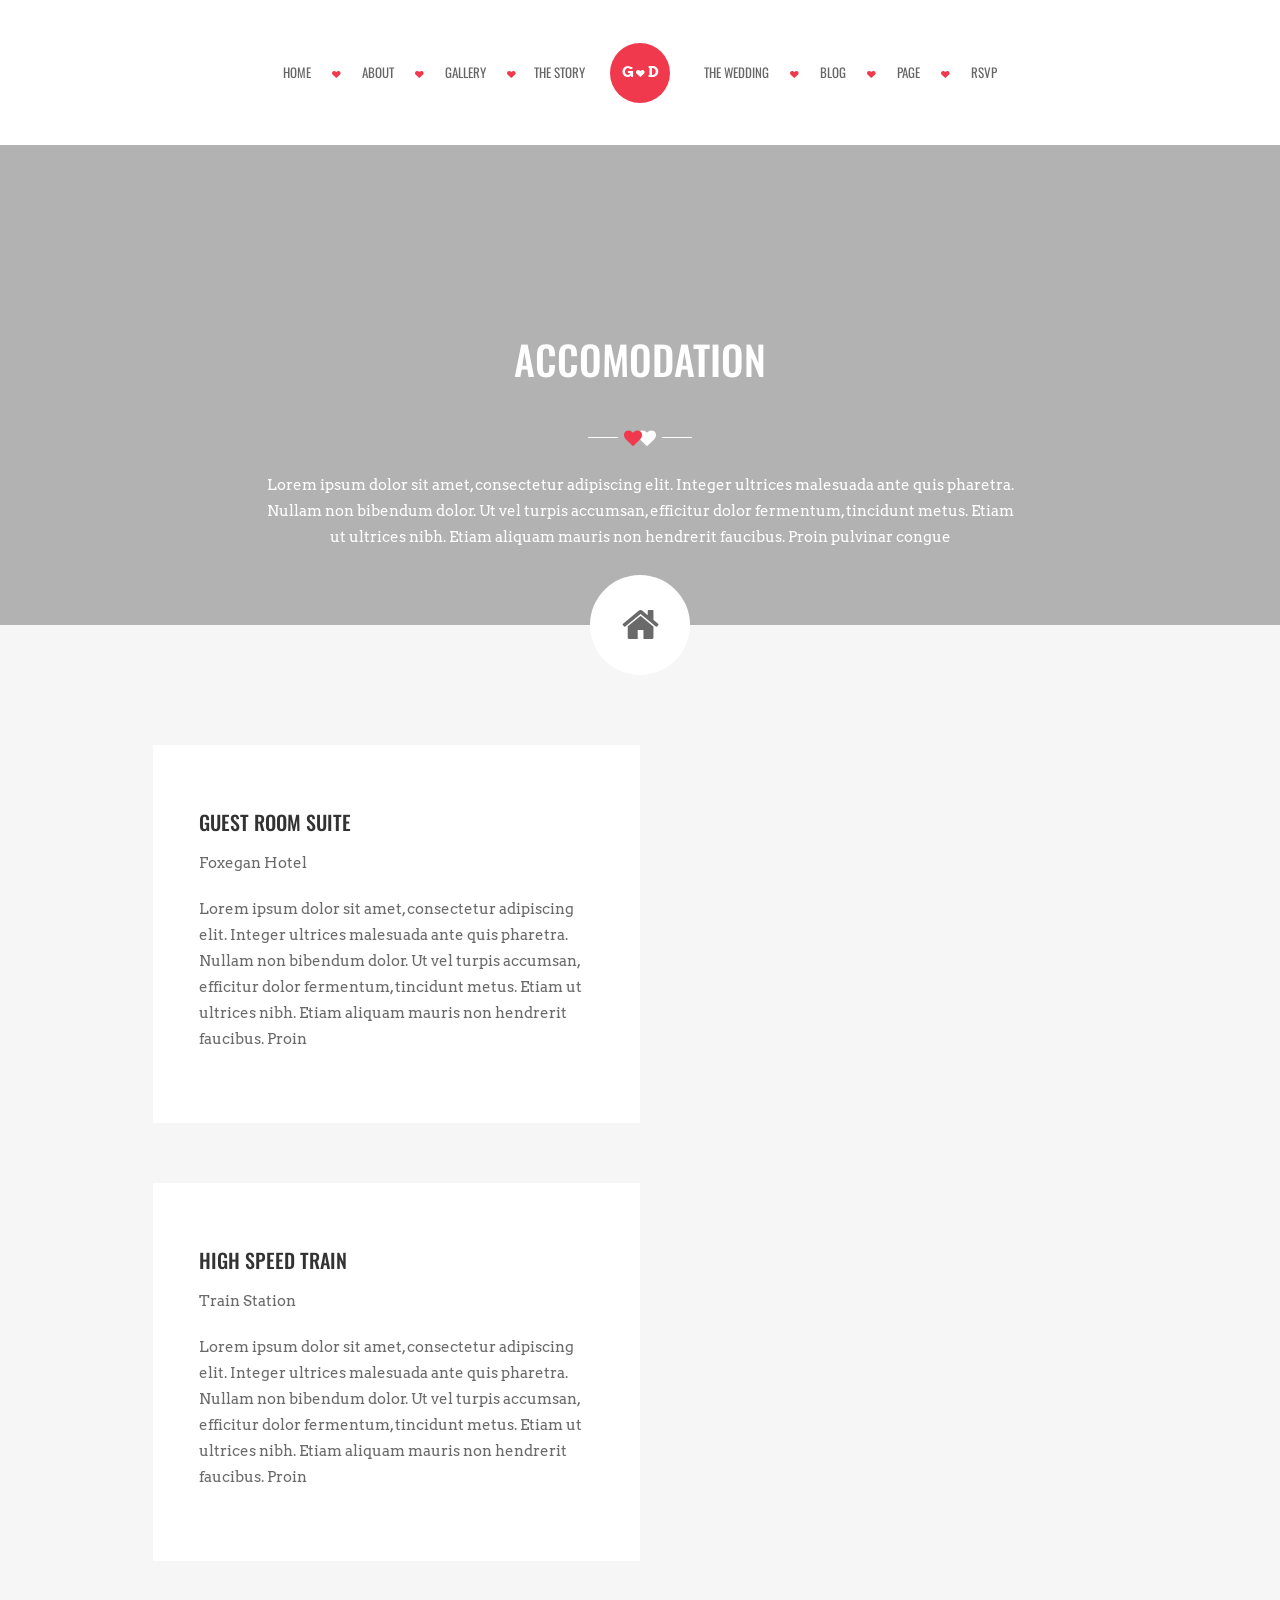
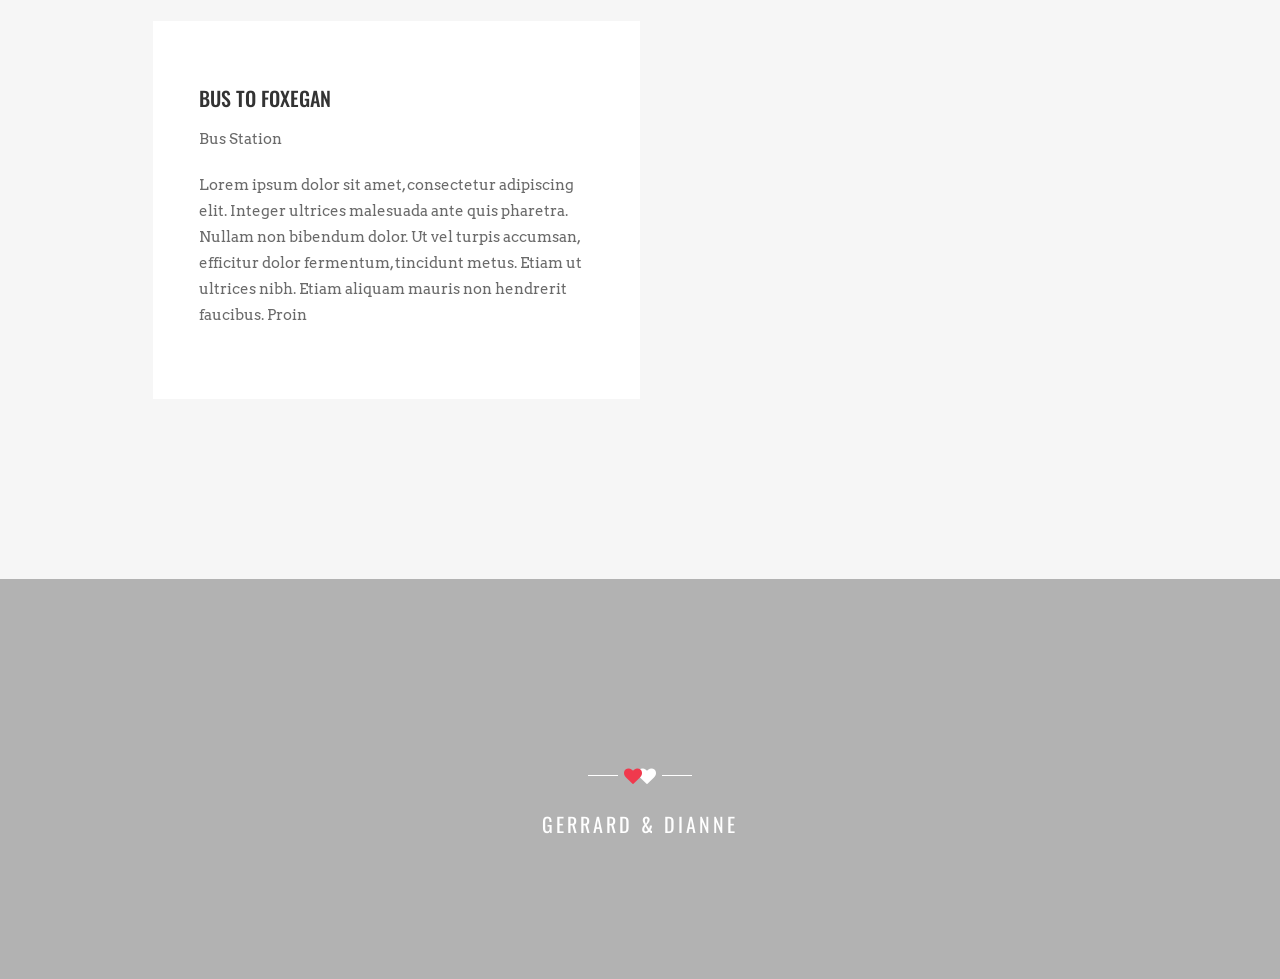
==== accomodation.html @ 52763016 "deploy: jgorinsky/dev.justinandrebekah.com@fd88953c4f8ba21763432a8785e01d83c0979dac" ====
<!DOCTYPE html>
<html lang="en">
	<head>
		<meta charset="utf-8">
     	<meta content="width=device-width, initial-scale=1.0" name="viewport">
     	<meta name="description" content="">
      	<meta name="author" content="www.dethemes.com">
      	<title>GERRARD &amp; DIANNE</title>
        
        <link rel="icon" href="images/favicon.jpg">
        <!-- Bootstrap -->
    	<link rel="stylesheet" href="css/bootstrap/bootstrap.min.css" type="text/css" media="screen" />
        <!-- Pace -->
        <link rel="stylesheet" href="css/preloader.css"  media="screen">
        <link rel="stylesheet" href="css/preloader-default.css"  media="screen">
        <!-- Flexslider -->
        <link rel="stylesheet" href="css/flexslider/flexslider.css" type="text/css">
        <!-- Animate -->
        <link rel="stylesheet" href="css/animate/animate.css" type="text/css">       
        <!-- Countdown -->
        <link rel="stylesheet" href="css/countdown/jquery.countdown.css" type="text/css">
        <!-- Magnific Popup -->
        <link rel="stylesheet" href="css/magnific-popup/magnific-popup.css" type="text/css">
        <!-- Owl Carousel -->
        <link rel="stylesheet" href="css/owlcarousel/owl.carousel.css" type="text/css">
        <link rel="stylesheet" href="css/owlcarousel/owl.theme.css" type="text/css">
        <!-- Icon -->
        <link rel="stylesheet" href="css/fonts/fontello/css/fontello.css" type="text/css" media="screen" />
        <!-- Font -->
        <link href='http://fonts.googleapis.com/css?family=Oswald' rel='stylesheet' type='text/css'>
        <link href='http://fonts.googleapis.com/css?family=Arvo:400,700' rel='stylesheet' type='text/css'>
        <link href='http://fonts.googleapis.com/css?family=Pacifico' rel='stylesheet' type='text/css'>
        
        <!-- Theme CSS -->
    	<link href="css/style.css" rel="stylesheet" media="screen">
        
        <!-- Skin CSS -->
    	<!-- <link href="css/skin/light-teal/light-teal.css" rel="stylesheet" media="screen"> -->
        <!-- <link href="css/skin/light-teal/light-teal-reverse-navbar.css" rel="stylesheet" media="screen"> -->
        <!-- <link href="css/skin/pattern/pattern-1.css" rel="stylesheet" media="screen"> -->
	</head>

	<body class="slider-title-page">
    	<!--PRELOADER-->
        <div id="preloader">
        
        	<div class="alignment">
            	<div class="v-align center-middle"> 
            		
                    <!-- LEFT HEART -->
            		<div class="heart-animation">                	
            			<i class="de-icon-heart"></i>
               	 	</div>
                
                	<!-- RIGHT HEART -->
                	<div class="heart-animation-reverse">
            			<i class="de-icon-heart"></i>
                	</div>     
                     
                </div>
            </div>
            
        </div> <!--END of PRELOADER-->
       
        
        <!-- NAVIGATION -->    
    	<header id="nav-header">
        	<nav id="nav-bar" class="top-bar fluid-width block-color nav-center sticky-nav animation fadeInDown">
            	
                <div id="nav-wrapper">
            		
                    <!-- LOGO -->
            		<div class="logo-wrapper">
                		<!-- CSS LOGO --> 
                        <a href="index.html">
                    		<div class="css-logo rounded">
                   				<div class="css-logo-text">
                        			<strong>G</strong><i class="de-icon-heart-1"></i><strong>D</strong>
                    			</div>
                    		</div>
                        </a>
                    
                    	<!-- IMG LOGO 
                    	<div class="img-logo">
                    		<img src="images/slide1.jpg">
                    	</div>-->
                	</div>
                	<!-- END of LOGO -->
                    
                    <div id="mobile-nav">
                    	<i class="de-icon-menu"></i>
                    </div>
                
                	<ul id="nav-menu">
                		<li class="first-child">
                        	<a href="index.html">HOME</a>
                            <ul>
                            	<li>
                                	<a href="#">MENU VARIATIONS</a>
                                    <ul>
                                    	<li><a href="index.html">TOP BAR - TRANSPARENT</a></li>
                                        <li><a href="index-topbar-color.html">TOP BAR - COLOR</a></li>
                                        <li><a href="index-bottombar-transparent.html">BOTTOM BAR - TRANSPARENT</a></li>
                                        <li><a href="index-bottombar-color.html">BOTTOM BAR - COLOR</a></li>
                                    </ul>
                                </li>
                                <li>
                                	<a href="#">SLIDER VARIATIONS</a>
                                    <ul>
                                    	<li><a href="index.html">IMAGE - FADE</a></li>
                                        <li><a href="index-slide.html">IMAGE - SLIDE</a></li>
                                        <li><a href="index-image-animation-v1.html">IMAGE - ANIMATION - MUSIC - V1</a></li>
                                        <li><a href="index-image-animation-v2.html">IMAGE - ANIMATION - MUSIC - V2</a></li>
                                        <li><a href="index-title-animation.html">TITLE - ANIMATION</a></li>
                                        <li><a href="index-image-title-animation.html">TITLE &amp; IMAGE - ANIMATION</a></li>
                                        <li><a href="index-video.html">VIDEO</a></li>
                                    </ul>
                                </li>   
                                <li>
                                	<a href="#">PRELOADER VARIATIONS</a>
                                    <ul>
                                    	<li><a href="index.html">PRELOADER - DEFAULT</a></li>
                                        <li><a href="index-preloader-logo-spinner.html">PRELOADER - V1</a></li>
                                        <li><a href="index-preloader-couple-name.html">PRELOADER - V2</a></li>
                                    </ul>
                                </li>                              
                            </ul>
                        </li>
                   		<li>
                        	<a href="#">ABOUT</a>
                            <ul>
                            	<li>
                                	<a href="profile-him.html">ABOUT HIM</a>
                                </li>
                                <li>
                                	<a href="profile-her.html">ABOUT HER</a>
                                </li>
                           	</ul> 	
                        </li>
                    	<li>
                        	<a href="#">GALLERY</a>
                            <ul>
                            	<li><a href="gallery.html">GALLERY</a></li>
                                <li><a href="gallery-slider.html">GALLERY WITH SLIDER</a></li>
                                <li><a href="gallery-full-5col.html">FULL GALLERY - 5 COLUMN</a></li>
                                <li><a href="gallery-full-4col.html">FULL GALLERY - 4 COLUMN</a></li>
                                <li><a href="gallery-full-3col.html">FULL GALLERY - 3 COLUMN</a></li>
                            </ul>
                        </li>
                    	<li><a href="the-story.html">THE STORY</a></li>
                        <li class="first-child split-margin">
                        	<a href="#">THE WEDDING</a>
                             <ul>
                             	<li><a href="location.html">LOCATION</a></li>
                                <li><a href="accomodation.html">ACCOMODATION</a></li>
                                <li>
                                	<a href="#">BRIDESMAID</a>
                                    <ul>
                             			<li><a href="bridesmaid-gallery.html">BRIDESMAID GALLERY</a></li>
                                		<li><a href="bridesmaid-parallax-image.html">BRIDESMAID - PARALLAX IMAGE</a></li>
                           			</ul>
                                </li>
                                <li>
                                	<a href="#">GROOMSMEN</a>
                                    <ul>
                             			<li><a href="groomsmen-gallery.html">GROOMSMEN GALLERY</a></li>
                                		<li><a href="groomsmen-parallax-image.html">GROOMSMEN - PARALLAX IMAGE</a></li>
                           			</ul>
                                </li>
                                <li><a href="gift.html">GIFT REGISTRY</a></li>
                            </ul>
                        </li>
                    	
                        <li>
                        	<a href="#">BLOG</a>
                            <ul>
                            	<li><a href="blog.html">BLOG</a></li>
                                <li><a href="blog-slider.html">BLOG SLIDER</a></li>
                                <li><a href="blog-parallax-image.html">BLOG PARALLAX IMAGE</a></li>
                                <li><a href="blog-parallax-sidebar.html">BLOG PARALLAX - SIDEBAR</a></li>
                            </ul>
                        </li>
                    	<li>
                       	 	<a href="page.html">PAGE</a>
                        </li>
                    	<li>
                        	<a href="#">RSVP</a>
                            <ul>
                             	<li><a href="rsvp-1.html">RSVP - 1</a></li>
                                <li><a href="rsvp-2.html">RSVP - 2</a></li>
                                <li><a href="rsvp-3.html">RSVP - 3</a></li>
                                <li><a href="rsvp-custom.html">CUSTOM</a></li>
                           	</ul>
                        </li>
                	</ul>
                    
                    <div class="clearboth"></div>
                    
                </div>
                
            </nav>
        </header> <!-- END of NAVIGATION -->
        
       	<!-- MAIN SLIDER -->
    	<section id="main-slider" class="fixed-height">      	
            
            <!-- MAIN SLIDER TITLE OUTTER WRAPPER -->
        	<div class="slide-title-outter-wrapper">
            	
            	<!-- MAIN SLIDER TITLE INNER WRAPPER -->
				<div class="slide-title-inner-wrapper">
                            	
					<!-- TITLE 1  -->
					<div class="slide-title align-bottom">
                                	
						<div class="container">
                        	<div class="row">
                        		<div class="col-md-offset-2 col-md-8">
                                            
                                	<div class="page-title animation fadeInUp">
                                		<h1>ACCOMODATION</h1>
                                		
                                        <div class="heart-divider">
                                    		<span class="white-line"></span>
                                        	<i class="de-icon-heart pink-heart"></i>
                                        	<i class="de-icon-heart white-heart"></i>
                                        	<span class="white-line"></span>
                                   		</div>
                                    	
                                        <p>
                                    		Lorem ipsum dolor sit amet, consectetur adipiscing elit. Integer ultrices malesuada ante quis pharetra. Nullam non bibendum dolor. Ut vel turpis accumsan, efficitur dolor fermentum, tincidunt metus. Etiam ut ultrices nibh.  Etiam aliquam mauris non hendrerit faucibus. Proin pulvinar congue
                                    	</p>
                                    </div>
                                    
                                    
                                   
								</div>
							</div>
						</div>
                                    
					</div>
                                
				</div><!-- END of MAIN SLIDER TITLE INNER WRAPPER -->
                
			</div> <!-- END of MAIN SLIDER TITLE OUTTER WRAPPER -->
                         
            <!-- MAIN SLIDER IMAGES -->            
  			<div class="slides">
    				<!-- SLIDE IMAGE -->
                	<div data-stellar-ratio="0.5" class="slide-image" style="background-image:url(http://placekitten.com/1920/1080);">
                    </div>
                    
                    <div class="slide-overlay"> </div>    
    		</div>	<!-- END of MAIN SLIDER IMAGES -->
            
		</section><!-- ENF of MAIN SLIDER -->
        
        
        
        <!--CONTENT SECTION-->
        <section id="content">
        	
            <!-- ICON -->
        	<div class="icon-title">
           		<div class="de-icon circle light large-size aligncenter">
					<i class="de-icon-home"></i>
 				</div>
			</div>
        
        	<!-- CONTAINER -->
			<div class="container">
            
                <!--ACCOMODTION-1-->
                <div class="row animation fadeIn" style="padding-bottom:60px">
                	<div class="col-md-offset-1 col-md-5 no-padding">
                    	<div style="background-color:#FFF; padding:46px">
                        	<h3>GUEST ROOM SUITE</h3>
                            <span>Foxegan Hotel<br/><br/></span>
                    		<p>
                        		Lorem ipsum dolor sit amet, consectetur adipiscing elit. Integer ultrices malesuada ante quis pharetra. Nullam non bibendum dolor. Ut vel turpis accumsan, efficitur dolor fermentum, tincidunt metus. Etiam ut ultrices nibh.  Etiam aliquam mauris non hendrerit faucibus. Proin 
							</p> 
                        </div>                      
                    </div>
                    <div class="col-md-5 no-padding">
                    	<img src="http://placekitten.com/474/356" class="fullwidth" alt="">
                    </div>
				</div><!--END of TEXT SECTION-->
                
                <!--ACCOMODTION-2-->
                <div class="row animation fadeIn" style="padding-bottom:60px">
                	<div class="col-md-offset-1 col-md-5 no-padding">
                    	<div style="background-color:#FFF; padding:46px">
                        	<h3>HIGH SPEED TRAIN</h3>
                            <span>Train Station<br/><br/></span>
                    		<p>
                        		Lorem ipsum dolor sit amet, consectetur adipiscing elit. Integer ultrices malesuada ante quis pharetra. Nullam non bibendum dolor. Ut vel turpis accumsan, efficitur dolor fermentum, tincidunt metus. Etiam ut ultrices nibh.  Etiam aliquam mauris non hendrerit faucibus. Proin 
							</p> 
                        </div>                      
                    </div>
                    <div class="col-md-5 no-padding">
                    	<img src="http://placekitten.com/474/356" class="fullwidth" alt="">
                    </div>
				</div><!--END of TEXT SECTION-->
                
                <!--ACCOMODTION-3-->
                <div class="row animation fadeIn" style="padding-bottom:60px">
                	<div class="col-md-offset-1 col-md-5 no-padding">
                    	<div style="background-color:#FFF; padding:46px">
                        	<h3>BUS TO FOXEGAN</h3>
                            <span>Bus Station<br/><br/></span>
                    		<p>
                        		Lorem ipsum dolor sit amet, consectetur adipiscing elit. Integer ultrices malesuada ante quis pharetra. Nullam non bibendum dolor. Ut vel turpis accumsan, efficitur dolor fermentum, tincidunt metus. Etiam ut ultrices nibh.  Etiam aliquam mauris non hendrerit faucibus. Proin 
							</p> 
                        </div>                      
                    </div>
                    <div class="col-md-5 no-padding">
                    	<img src="http://placekitten.com/474/356" class="fullwidth" alt="">
                    </div>
				</div><!--END of TEXT SECTION-->
                
           	</div><!-- END of CONTAINER -->    
                        
        </section> <!--END of CONTENT SECTION-->        
        
        
        <!-- FOOTER SECTION -->
		<footer>
            <div class="image-divider fixed-height" style="background-image:url(http://placekitten.com/1920/1080); height:400px" data-stellar-background-ratio="0.5" >
                
                <div class="divider-overlay"></div>
                    
                <!-- Use Center Middle Alignment to align middle the content for fixed-height parallax -->
                <div class="alignment"> 
                   	<div class="v-align center-middle">                  	
                    
                    	<!-- HEART DIVIDER & COUPLE NAME -->
                    	<div class="container">                 	 
                    		<div class="row">
                        		<div class="col-md-12">
                                        
                        			<div class="heart-divider animation delay1 fadeInUp">
                        				<span class="white-line"></span>
                        				<i class="de-icon-heart pink-heart"></i>
                        				<i class="de-icon-heart white-heart"></i>
                        				<span class="white-line"></span>
                        			</div>
                                    
									<div id="footer-couple-name" class="animation delay1 fadeInUp">
                                		GERRARD & DIANNE
                                	</div>
                     
                     			</div>
                     		</div>
                     	</div><!-- END of HEART DIVIDER & COUPLE NAME -->
                     
                    </div>
				</div><!-- END of Center Middle Alignment -->
                    
			</div>
		</footer><!-- END of FOOTER SECTION -->
            
		<!-- jQuery -->
    	<script src="js/jquery-1.11.1.min.js"></script>
        <!-- Pace -->
        <script src="js/pace/pace.min.js"></script> 
    	<!-- Bootstrap -->
    	<script src="js/bootstrap/bootstrap.js"></script>    
        <!-- Modernizr -->
        <script src="js/modernizr/modernizr.js"></script>  
        <!-- Device JS -->
        <script src="js/devicejs/device.js"></script>  
        <!-- TinyNav -->
        <script src="js/tinynav/tinynav.min.js"></script>
        <!-- SmoothScroll -->
        <script src="js/smoothscroll/jquery.smooth-scroll.js"></script>
        <!-- Flexslider -->
        <script src="js/flexslider/jquery.flexslider.js"></script>  
        <!-- Sticky -->
        <script src="js/sticky/jquery.sticky.js"></script>  
        <!-- Waypoint -->
        <script src="js/waypoint/jquery.waypoints.min.js"></script>
        <!-- DoubleTapToGo -->
        <script src="js/jquery-ui-widget/jquery.ui.widget.js"></script>
        <script src="js/jquery-doubletaptogo/jquery.dcd.doubletaptogo.js"></script>
        <!-- Vide -->
        <script src="js/vide/jquery.vide.js"></script>
        <!-- Stellar -->
        <script src="js/stellar/jquery.stellar.js"></script>
        <!-- Masonry -->
        <script src="js/masonry/masonry.pkgd.min.js"></script>
        <!-- Countdown -->
        <script src="js/countdown/jquery.plugin.js"></script>
        <script src="js/countdown/jquery.countdown.js"></script>
        <!-- Countdown Labels / Localisation -->
        <script src="js/countdown/jquery.countdown-custom-label.js"></script>
        <!-- Magnific Popup -->
        <script src="js/magnific-popup/jquery.magnific-popup.js"></script>
        <!-- Owl Carousel -->
        <script src="js/owlcarousel/owl.carousel.js"></script>
        
        <!-- Custom Core Script -->
        <script type="text/javascript" src="js/script.js"></script>        
        <!-- Custom Additional Script -->
        <script type="text/javascript" src="js/main-slider-fade.js"></script>
        
	</body>
</html>
---- css/preloader.css ----
#preloader{
	background-color:#f6f6f6;
	position:fixed;
	top:0;
	left:0;
	right:0;
	bottom:0; 
	z-index:9999;
}

#preloader.background_image{
	background-image:url(http://placekitten.com/1920/1080);
	background-position:center center; 
	background-size:cover; 
}

#preloader .black-overlay{
	background-color:#000;
	position:absolute;
	top:0;
	left:0;
	right:0;
	bottom:0; 
	opacity:0.6
}

#preloader .white-overlay{
	background-color:#FFF;
	position:absolute;
	top:0;
	left:0;
	right:0;
	bottom:0; 
	opacity:0.6
}

#preloader .spinner-animation{
	-webkit-animation: pace-3d-spinner linear infinite 2s;
  	   -moz-animation: pace-3d-spinner linear infinite 2s;
 	    -ms-animation: pace-3d-spinner linear infinite 2s;
  	     -o-animation: pace-3d-spinner linear infinite 2s;
  	        animation: pace-3d-spinner linear infinite 2s;

  	-webkit-transform-style: preserve-3d;
  	   -moz-transform-style: preserve-3d;
  	    -ms-transform-style: preserve-3d;
  	     -o-transform-style: preserve-3d;
  	        transform-style: preserve-3d;
}

@-webkit-keyframes pace-3d-spinner {
  from {
    -webkit-transform: rotateY(0deg);
  }
  to {
    -webkit-transform: rotateY(360deg);
  }
}

@-moz-keyframes pace-3d-spinner {
  from {
    -moz-transform: rotateY(0deg);
  }
  to {
    -moz-transform: rotateY(360deg);
  }
}

@-ms-keyframes pace-3d-spinner {
  from {
    -ms-transform: rotateY(0deg);
  }
  to {
    -ms-transform: rotateY(360deg);
  }
}

@-o-keyframes pace-3d-spinner {
  from {
    -o-transform: rotateY(0deg);
  }
  to {
    -o-transform: rotateY(360deg);
  }
}

@keyframes pace-3d-spinner {
  from {
    transform: rotateY(0deg);
  }
  to {
    transform: rotateY(360deg);
  }
}
---- css/preloader-default.css ----
/* HEART ZOOM */
@-webkit-keyframes heart-zoom {
  0%, 100%   {
    -webkit-transform: scale(0.5);
	opacity:0.2;
  }
  50%   {
    -webkit-transform: scale(1.3);
	opacity:1;
  }
}

@-moz-keyframes heart-zoom  {
  0%, 100%   {
    -moz-transform: scale(0.5);
	opacity:0.2;
  }
  50%   {
    -moz-transform: scale(1.3);
	opacity:1;
  }
}

@-ms-keyframes heart-zoom  {
  0%, 100%   {
    -ms-transform: scale(0.5);
	opacity:0.2;
  }
  50%   {
    -ms-transform: scale(1.3);
	opacity:1;
  }
}

@-o-keyframes heart-zoom  {
  0%, 100%   {
    -o-transform: scale(0.5);
	opacity:0.2;
  }
  50%   {
    -o-transform: scale(1.3);
	opacity:1;
  }
}

@keyframes heart-zoom  {
  0%, 100%   {
    transform: scale(0.5);
	opacity:0.2;
  }
  50%   {
    transform: scale(1.3);
	opacity:1;
  }
}


/* HEART ZOOM REVERSE */
@-webkit-keyframes heart-zoom-reverse {
  0%, 100%   {
    -webkit-transform: scale(1.3);
	opacity:1;
  }
  50%   {
    -webkit-transform: scale(0.5);
	opacity:0.2;
  }
}

@-moz-keyframes heart-zoom-reverse {
  0%, 100%   {
    -moz-transform: scale(1.3);
	opacity:1;
  }
  50%   {
    -moz-transform: scale(0.5);
	opacity:0.2;
  }
}

@-ms-keyframes heart-zoom-reverse {
  0%, 100%   {
    -ms-transform: scale(1.3);
	opacity:1;
  }
  50%   {
    -ms-transform: scale(0.5);
	opacity:0.2;
  }
}

@-o-keyframes heart-zoom-reverse  {
  0%, 100%   {
    -o-transform: scale(1.3);
	opacity:1;
  }
  50%   {
    -o-transform: scale(0.5);
	opacity:0.2;
  }
}

@keyframes heart-zoom-reverse  {
  0%, 100%   {
    transform: scale(1.3);
	opacity:1;
  }
  50%   {
    transform: scale(0.5);
	opacity:0.2;
  }
}


.heart-animation {
	display:inline-block;
	margin:0 auto;
	font-size:20px; 
	line-height:20px;
	letter-spacing:-20px;
	
	-webkit-animation: heart-zoom infinite 1.2s;
  	   -moz-animation: heart-zoom infinite 1.2s;
 	    -ms-animation: heart-zoom infinite 1.2s;
  	     -o-animation: heart-zoom infinite 1.2s;
  	        animation: heart-zoom infinite 1.2s;
}

.heart-animation i{
	color:#f0394d;
}

.heart-animation-reverse {
	display:inline-block;
	margin:0 auto; 
	padding-right:20px;
	font-size:20px; 
	line-height:20px;
	
    -webkit-animation: heart-zoom-reverse infinite 1.2s;
  	   -moz-animation: heart-zoom-reverse infinite 1.2s;
 	    -ms-animation: heart-zoom-reverse infinite 1.2s;
  	     -o-animation: heart-zoom-reverse infinite 1.2s;
  	        animation: heart-zoom-reverse infinite 1.2s;
}

.heart-animation-reverse i{
	color:#999;
}
---- css/fonts/fontello/css/fontello.css ----
@font-face {
  font-family: 'fontello';
  src: url('../font/fontello.eot?32012614');
  src: url('../font/fontello.eot?32012614#iefix') format('embedded-opentype'),
       url('../font/fontello.woff?32012614') format('woff'),
       url('../font/fontello.ttf?32012614') format('truetype'),
       url('../font/fontello.svg?32012614#fontello') format('svg');
  font-weight: normal;
  font-style: normal;
}
/* Chrome hack: SVG is rendered more smooth in Windozze. 100% magic, uncomment if you need it. */
/* Note, that will break hinting! In other OS-es font will be not as sharp as it could be */
/*
@media screen and (-webkit-min-device-pixel-ratio:0) {
  @font-face {
    font-family: 'fontello';
    src: url('../font/fontello.svg?32012614#fontello') format('svg');
  }
}
*/
 
 [class^="de-icon-"]:before, [class*=" de-icon-"]:before {
  font-family: "fontello";
  font-style: normal;
  font-weight: normal;
  speak: none;
 
  display: inline-block;
  text-decoration: inherit;
  width: 1em;
  margin-right: .2em;
  text-align: center;
  /* opacity: .8; */
 
  /* For safety - reset parent styles, that can break glyph codes*/
  font-variant: normal;
  text-transform: none;
     
  /* fix buttons height, for twitter bootstrap */
  line-height: 1em;
 
  /* Animation center compensation - margins should be symmetric */
  /* remove if not needed */
  margin-left: .2em;
 
  /* you can be more comfortable with increased icons size */
  /* font-size: 120%; */
 
  /* Uncomment for 3D effect */
  /* text-shadow: 1px 1px 1px rgba(127, 127, 127, 0.3); */
}
 
.de-icon-glass:before { content: '\e800'; } /* '' */
.de-icon-music:before { content: '\e801'; } /* '' */
.de-icon-search:before { content: '\e802'; } /* '' */
.de-icon-mail:before { content: '\e803'; } /* '' */
.de-icon-mail-alt:before { content: '\e804'; } /* '' */
.de-icon-mail-squared:before { content: '\e805'; } /* '' */
.de-icon-heart:before { content: '\e806'; } /* '' */
.de-icon-heart-empty:before { content: '\e807'; } /* '' */
.de-icon-star:before { content: '\e808'; } /* '' */
.de-icon-star-empty:before { content: '\e809'; } /* '' */
.de-icon-star-half:before { content: '\e80a'; } /* '' */
.de-icon-star-half-alt:before { content: '\e80b'; } /* '' */
.de-icon-user:before { content: '\e80c'; } /* '' */
.de-icon-users:before { content: '\e80d'; } /* '' */
.de-icon-male:before { content: '\e80e'; } /* '' */
.de-icon-female:before { content: '\e80f'; } /* '' */
.de-icon-child:before { content: '\e810'; } /* '' */
.de-icon-video:before { content: '\e811'; } /* '' */
.de-icon-videocam:before { content: '\e812'; } /* '' */
.de-icon-picture:before { content: '\e813'; } /* '' */
.de-icon-camera:before { content: '\e814'; } /* '' */
.de-icon-camera-alt:before { content: '\e815'; } /* '' */
.de-icon-th-large:before { content: '\e816'; } /* '' */
.de-icon-th:before { content: '\e817'; } /* '' */
.de-icon-th-list:before { content: '\e818'; } /* '' */
.de-icon-ok:before { content: '\e819'; } /* '' */
.de-icon-ok-circled:before { content: '\e81a'; } /* '' */
.de-icon-ok-circled2:before { content: '\e81b'; } /* '' */
.de-icon-ok-squared:before { content: '\e81c'; } /* '' */
.de-icon-cancel:before { content: '\e81d'; } /* '' */
.de-icon-cancel-circled:before { content: '\e81e'; } /* '' */
.de-icon-cancel-circled2:before { content: '\e81f'; } /* '' */
.de-icon-plus:before { content: '\e820'; } /* '' */
.de-icon-plus-circled:before { content: '\e821'; } /* '' */
.de-icon-plus-squared:before { content: '\e822'; } /* '' */
.de-icon-plus-squared-alt:before { content: '\e823'; } /* '' */
.de-icon-minus:before { content: '\e824'; } /* '' */
.de-icon-minus-circled:before { content: '\e825'; } /* '' */
.de-icon-minus-squared:before { content: '\e826'; } /* '' */
.de-icon-minus-squared-alt:before { content: '\e827'; } /* '' */
.de-icon-help:before { content: '\e828'; } /* '' */
.de-icon-help-circled:before { content: '\e829'; } /* '' */
.de-icon-info-circled:before { content: '\e82a'; } /* '' */
.de-icon-info:before { content: '\e82b'; } /* '' */
.de-icon-home:before { content: '\e82c'; } /* '' */
.de-icon-link:before { content: '\e82d'; } /* '' */
.de-icon-unlink:before { content: '\e82e'; } /* '' */
.de-icon-link-ext:before { content: '\e82f'; } /* '' */
.de-icon-link-ext-alt:before { content: '\e830'; } /* '' */
.de-icon-attach:before { content: '\e831'; } /* '' */
.de-icon-lock:before { content: '\e832'; } /* '' */
.de-icon-lock-open:before { content: '\e833'; } /* '' */
.de-icon-lock-open-alt:before { content: '\e834'; } /* '' */
.de-icon-pin:before { content: '\e835'; } /* '' */
.de-icon-eye:before { content: '\e836'; } /* '' */
.de-icon-eye-off:before { content: '\e837'; } /* '' */
.de-icon-tag:before { content: '\e838'; } /* '' */
.de-icon-tags:before { content: '\e839'; } /* '' */
.de-icon-bookmark:before { content: '\e83a'; } /* '' */
.de-icon-bookmark-empty:before { content: '\e83b'; } /* '' */
.de-icon-flag:before { content: '\e83c'; } /* '' */
.de-icon-flag-empty:before { content: '\e83d'; } /* '' */
.de-icon-flag-checkered:before { content: '\e83e'; } /* '' */
.de-icon-thumbs-up:before { content: '\e83f'; } /* '' */
.de-icon-thumbs-down:before { content: '\e840'; } /* '' */
.de-icon-thumbs-up-alt:before { content: '\e841'; } /* '' */
.de-icon-thumbs-down-alt:before { content: '\e842'; } /* '' */
.de-icon-download:before { content: '\e843'; } /* '' */
.de-icon-upload:before { content: '\e844'; } /* '' */
.de-icon-download-cloud:before { content: '\e845'; } /* '' */
.de-icon-upload-cloud:before { content: '\e846'; } /* '' */
.de-icon-reply:before { content: '\e847'; } /* '' */
.de-icon-reply-all:before { content: '\e848'; } /* '' */
.de-icon-forward:before { content: '\e849'; } /* '' */
.de-icon-quote-left:before { content: '\e84a'; } /* '' */
.de-icon-quote-right:before { content: '\e84b'; } /* '' */
.de-icon-code:before { content: '\e84c'; } /* '' */
.de-icon-export:before { content: '\e84d'; } /* '' */
.de-icon-export-alt:before { content: '\e84e'; } /* '' */
.de-icon-share:before { content: '\e84f'; } /* '' */
.de-icon-share-squared:before { content: '\e850'; } /* '' */
.de-icon-pencil:before { content: '\e851'; } /* '' */
.de-icon-pencil-squared:before { content: '\e852'; } /* '' */
.de-icon-edit:before { content: '\e853'; } /* '' */
.de-icon-print:before { content: '\e854'; } /* '' */
.de-icon-retweet:before { content: '\e855'; } /* '' */
.de-icon-keyboard:before { content: '\e856'; } /* '' */
.de-icon-gamepad:before { content: '\e857'; } /* '' */
.de-icon-comment:before { content: '\e858'; } /* '' */
.de-icon-chat:before { content: '\e859'; } /* '' */
.de-icon-comment-empty:before { content: '\e85a'; } /* '' */
.de-icon-chat-empty:before { content: '\e85b'; } /* '' */
.de-icon-bell:before { content: '\e85c'; } /* '' */
.de-icon-bell-alt:before { content: '\e85d'; } /* '' */
.de-icon-attention-alt:before { content: '\e85e'; } /* '' */
.de-icon-attention:before { content: '\e85f'; } /* '' */
.de-icon-attention-circled:before { content: '\e860'; } /* '' */
.de-icon-location:before { content: '\e861'; } /* '' */
.de-icon-direction:before { content: '\e862'; } /* '' */
.de-icon-compass:before { content: '\e863'; } /* '' */
.de-icon-trash:before { content: '\e864'; } /* '' */
.de-icon-doc:before { content: '\e865'; } /* '' */
.de-icon-docs:before { content: '\e866'; } /* '' */
.de-icon-doc-text:before { content: '\e867'; } /* '' */
.de-icon-doc-inv:before { content: '\e868'; } /* '' */
.de-icon-doc-text-inv:before { content: '\e869'; } /* '' */
.de-icon-file-pdf:before { content: '\e86a'; } /* '' */
.de-icon-file-word:before { content: '\e86b'; } /* '' */
.de-icon-file-excel:before { content: '\e86c'; } /* '' */
.de-icon-file-powerpoint:before { content: '\e86d'; } /* '' */
.de-icon-file-image:before { content: '\e86e'; } /* '' */
.de-icon-file-archive:before { content: '\e86f'; } /* '' */
.de-icon-file-audio:before { content: '\e870'; } /* '' */
.de-icon-file-video:before { content: '\e871'; } /* '' */
.de-icon-file-code:before { content: '\e872'; } /* '' */
.de-icon-folder:before { content: '\e873'; } /* '' */
.de-icon-folder-open:before { content: '\e874'; } /* '' */
.de-icon-folder-empty:before { content: '\e875'; } /* '' */
.de-icon-folder-open-empty:before { content: '\e876'; } /* '' */
.de-icon-box:before { content: '\e877'; } /* '' */
.de-icon-rss:before { content: '\e878'; } /* '' */
.de-icon-rss-squared:before { content: '\e879'; } /* '' */
.de-icon-phone:before { content: '\e87a'; } /* '' */
.de-icon-phone-squared:before { content: '\e87b'; } /* '' */
.de-icon-fax:before { content: '\e87c'; } /* '' */
.de-icon-menu:before { content: '\e87d'; } /* '' */
.de-icon-cog:before { content: '\e87e'; } /* '' */
.de-icon-cog-alt:before { content: '\e87f'; } /* '' */
.de-icon-wrench:before { content: '\e880'; } /* '' */
.de-icon-sliders:before { content: '\e881'; } /* '' */
.de-icon-basket:before { content: '\e882'; } /* '' */
.de-icon-calendar:before { content: '\e883'; } /* '' */
.de-icon-calendar-empty:before { content: '\e884'; } /* '' */
.de-icon-login:before { content: '\e885'; } /* '' */
.de-icon-logout:before { content: '\e886'; } /* '' */
.de-icon-mic:before { content: '\e887'; } /* '' */
.de-icon-mute:before { content: '\e888'; } /* '' */
.de-icon-volume-off:before { content: '\e889'; } /* '' */
.de-icon-volume-down:before { content: '\e88a'; } /* '' */
.de-icon-volume-up:before { content: '\e88b'; } /* '' */
.de-icon-headphones:before { content: '\e88c'; } /* '' */
.de-icon-clock:before { content: '\e88d'; } /* '' */
.de-icon-lightbulb:before { content: '\e88e'; } /* '' */
.de-icon-block:before { content: '\e88f'; } /* '' */
.de-icon-resize-full:before { content: '\e890'; } /* '' */
.de-icon-resize-full-alt:before { content: '\e891'; } /* '' */
.de-icon-resize-small:before { content: '\e892'; } /* '' */
.de-icon-resize-vertical:before { content: '\e893'; } /* '' */
.de-icon-resize-horizontal:before { content: '\e894'; } /* '' */
.de-icon-move:before { content: '\e895'; } /* '' */
.de-icon-zoom-in:before { content: '\e896'; } /* '' */
.de-icon-zoom-out:before { content: '\e897'; } /* '' */
.de-icon-down-circled2:before { content: '\e898'; } /* '' */
.de-icon-up-circled2:before { content: '\e899'; } /* '' */
.de-icon-left-circled2:before { content: '\e89a'; } /* '' */
.de-icon-right-circled2:before { content: '\e89b'; } /* '' */
.de-icon-down-dir:before { content: '\e89c'; } /* '' */
.de-icon-up-dir:before { content: '\e89d'; } /* '' */
.de-icon-left-dir:before { content: '\e89e'; } /* '' */
.de-icon-right-dir:before { content: '\e89f'; } /* '' */
.de-icon-down-open:before { content: '\e8a0'; } /* '' */
.de-icon-left-open:before { content: '\e8a1'; } /* '' */
.de-icon-right-open:before { content: '\e8a2'; } /* '' */
.de-icon-up-open:before { content: '\e8a3'; } /* '' */
.de-icon-angle-left:before { content: '\e8a4'; } /* '' */
.de-icon-angle-right:before { content: '\e8a5'; } /* '' */
.de-icon-angle-up:before { content: '\e8a6'; } /* '' */
.de-icon-angle-down:before { content: '\e8a7'; } /* '' */
.de-icon-angle-circled-left:before { content: '\e8a8'; } /* '' */
.de-icon-angle-circled-right:before { content: '\e8a9'; } /* '' */
.de-icon-angle-circled-up:before { content: '\e8aa'; } /* '' */
.de-icon-angle-circled-down:before { content: '\e8ab'; } /* '' */
.de-icon-angle-double-left:before { content: '\e8ac'; } /* '' */
.de-icon-angle-double-right:before { content: '\e8ad'; } /* '' */
.de-icon-angle-double-up:before { content: '\e8ae'; } /* '' */
.de-icon-angle-double-down:before { content: '\e8af'; } /* '' */
.de-icon-down:before { content: '\e8b0'; } /* '' */
.de-icon-left:before { content: '\e8b1'; } /* '' */
.de-icon-right:before { content: '\e8b2'; } /* '' */
.de-icon-up:before { content: '\e8b3'; } /* '' */
.de-icon-down-big:before { content: '\e8b4'; } /* '' */
.de-icon-left-big:before { content: '\e8b5'; } /* '' */
.de-icon-right-big:before { content: '\e8b6'; } /* '' */
.de-icon-up-big:before { content: '\e8b7'; } /* '' */
.de-icon-right-hand:before { content: '\e8b8'; } /* '' */
.de-icon-left-hand:before { content: '\e8b9'; } /* '' */
.de-icon-up-hand:before { content: '\e8ba'; } /* '' */
.de-icon-down-hand:before { content: '\e8bb'; } /* '' */
.de-icon-left-circled:before { content: '\e8bc'; } /* '' */
.de-icon-right-circled:before { content: '\e8bd'; } /* '' */
.de-icon-up-circled:before { content: '\e8be'; } /* '' */
.de-icon-down-circled:before { content: '\e8bf'; } /* '' */
.de-icon-cw:before { content: '\e8c0'; } /* '' */
.de-icon-ccw:before { content: '\e8c1'; } /* '' */
.de-icon-arrows-cw:before { content: '\e8c2'; } /* '' */
.de-icon-level-up:before { content: '\e8c3'; } /* '' */
.de-icon-level-down:before { content: '\e8c4'; } /* '' */
.de-icon-shuffle:before { content: '\e8c5'; } /* '' */
.de-icon-exchange:before { content: '\e8c6'; } /* '' */
.de-icon-history:before { content: '\e8c7'; } /* '' */
.de-icon-expand:before { content: '\e8c8'; } /* '' */
.de-icon-collapse:before { content: '\e8c9'; } /* '' */
.de-icon-expand-right:before { content: '\e8ca'; } /* '' */
.de-icon-collapse-left:before { content: '\e8cb'; } /* '' */
.de-icon-play:before { content: '\e8cc'; } /* '' */
.de-icon-play-circled:before { content: '\e8cd'; } /* '' */
.de-icon-play-circled2:before { content: '\e8ce'; } /* '' */
.de-icon-stop:before { content: '\e8cf'; } /* '' */
.de-icon-pause:before { content: '\e8d0'; } /* '' */
.de-icon-to-end:before { content: '\e8d1'; } /* '' */
.de-icon-to-end-alt:before { content: '\e8d2'; } /* '' */
.de-icon-to-start:before { content: '\e8d3'; } /* '' */
.de-icon-to-start-alt:before { content: '\e8d4'; } /* '' */
.de-icon-fast-fw:before { content: '\e8d5'; } /* '' */
.de-icon-fast-bw:before { content: '\e8d6'; } /* '' */
.de-icon-eject:before { content: '\e8d7'; } /* '' */
.de-icon-target:before { content: '\e8d8'; } /* '' */
.de-icon-signal:before { content: '\e8d9'; } /* '' */
.de-icon-award:before { content: '\e8da'; } /* '' */
.de-icon-desktop:before { content: '\e8db'; } /* '' */
.de-icon-laptop:before { content: '\e8dc'; } /* '' */
.de-icon-tablet:before { content: '\e8dd'; } /* '' */
.de-icon-mobile:before { content: '\e8de'; } /* '' */
.de-icon-inbox:before { content: '\e8df'; } /* '' */
.de-icon-globe:before { content: '\e8e0'; } /* '' */
.de-icon-sun:before { content: '\e8e1'; } /* '' */
.de-icon-cloud:before { content: '\e8e2'; } /* '' */
.de-icon-flash:before { content: '\e8e3'; } /* '' */
.de-icon-moon:before { content: '\e8e4'; } /* '' */
.de-icon-umbrella:before { content: '\e8e5'; } /* '' */
.de-icon-flight:before { content: '\e8e6'; } /* '' */
.de-icon-fighter-jet:before { content: '\e8e7'; } /* '' */
.de-icon-paper-plane:before { content: '\e8e8'; } /* '' */
.de-icon-paper-plane-empty:before { content: '\e8e9'; } /* '' */
.de-icon-space-shuttle:before { content: '\e8ea'; } /* '' */
.de-icon-leaf:before { content: '\e8eb'; } /* '' */
.de-icon-font:before { content: '\e8ec'; } /* '' */
.de-icon-bold:before { content: '\e8ed'; } /* '' */
.de-icon-italic:before { content: '\e8ee'; } /* '' */
.de-icon-header:before { content: '\e8ef'; } /* '' */
.de-icon-paragraph:before { content: '\e8f0'; } /* '' */
.de-icon-text-height:before { content: '\e8f1'; } /* '' */
.de-icon-text-width:before { content: '\e8f2'; } /* '' */
.de-icon-align-left:before { content: '\e8f3'; } /* '' */
.de-icon-align-center:before { content: '\e8f4'; } /* '' */
.de-icon-align-right:before { content: '\e8f5'; } /* '' */
.de-icon-align-justify:before { content: '\e8f6'; } /* '' */
.de-icon-list:before { content: '\e8f7'; } /* '' */
.de-icon-indent-left:before { content: '\e8f8'; } /* '' */
.de-icon-indent-right:before { content: '\e8f9'; } /* '' */
.de-icon-list-bullet:before { content: '\e8fa'; } /* '' */
.de-icon-list-numbered:before { content: '\e8fb'; } /* '' */
.de-icon-strike:before { content: '\e8fc'; } /* '' */
.de-icon-underline:before { content: '\e8fd'; } /* '' */
.de-icon-superscript:before { content: '\e8fe'; } /* '' */
.de-icon-subscript:before { content: '\e8ff'; } /* '' */
.de-icon-table:before { content: '\e900'; } /* '' */
.de-icon-columns:before { content: '\e901'; } /* '' */
.de-icon-crop:before { content: '\e902'; } /* '' */
.de-icon-scissors:before { content: '\e903'; } /* '' */
.de-icon-paste:before { content: '\e904'; } /* '' */
.de-icon-briefcase:before { content: '\e905'; } /* '' */
.de-icon-suitcase:before { content: '\e906'; } /* '' */
.de-icon-ellipsis:before { content: '\e907'; } /* '' */
.de-icon-ellipsis-vert:before { content: '\e908'; } /* '' */
.de-icon-off:before { content: '\e909'; } /* '' */
.de-icon-road:before { content: '\e90a'; } /* '' */
.de-icon-list-alt:before { content: '\e90b'; } /* '' */
.de-icon-qrcode:before { content: '\e90c'; } /* '' */
.de-icon-barcode:before { content: '\e90d'; } /* '' */
.de-icon-book:before { content: '\e90e'; } /* '' */
.de-icon-ajust:before { content: '\e90f'; } /* '' */
.de-icon-tint:before { content: '\e910'; } /* '' */
.de-icon-check:before { content: '\e911'; } /* '' */
.de-icon-check-empty:before { content: '\e912'; } /* '' */
.de-icon-circle:before { content: '\e913'; } /* '' */
.de-icon-circle-empty:before { content: '\e914'; } /* '' */
.de-icon-circle-thin:before { content: '\e915'; } /* '' */
.de-icon-circle-notch:before { content: '\e916'; } /* '' */
.de-icon-dot-circled:before { content: '\e917'; } /* '' */
.de-icon-asterisk:before { content: '\e918'; } /* '' */
.de-icon-gift:before { content: '\e919'; } /* '' */
.de-icon-fire:before { content: '\e91a'; } /* '' */
.de-icon-magnet:before { content: '\e91b'; } /* '' */
.de-icon-chart-bar:before { content: '\e91c'; } /* '' */
.de-icon-ticket:before { content: '\e91d'; } /* '' */
.de-icon-credit-card:before { content: '\e91e'; } /* '' */
.de-icon-floppy:before { content: '\e91f'; } /* '' */
.de-icon-megaphone:before { content: '\e920'; } /* '' */
.de-icon-hdd:before { content: '\e921'; } /* '' */
.de-icon-key:before { content: '\e922'; } /* '' */
.de-icon-fork:before { content: '\e923'; } /* '' */
.de-icon-rocket:before { content: '\e924'; } /* '' */
.de-icon-bug:before { content: '\e925'; } /* '' */
.de-icon-certificate:before { content: '\e926'; } /* '' */
.de-icon-tasks:before { content: '\e927'; } /* '' */
.de-icon-filter:before { content: '\e928'; } /* '' */
.de-icon-beaker:before { content: '\e929'; } /* '' */
.de-icon-magic:before { content: '\e92a'; } /* '' */
.de-icon-cab:before { content: '\e92b'; } /* '' */
.de-icon-taxi:before { content: '\e92c'; } /* '' */
.de-icon-truck:before { content: '\e92d'; } /* '' */
.de-icon-money:before { content: '\e92e'; } /* '' */
.de-icon-euro:before { content: '\e92f'; } /* '' */
.de-icon-pound:before { content: '\e930'; } /* '' */
.de-icon-dollar:before { content: '\e931'; } /* '' */
.de-icon-rupee:before { content: '\e932'; } /* '' */
.de-icon-yen:before { content: '\e933'; } /* '' */
.de-icon-rouble:before { content: '\e934'; } /* '' */
.de-icon-try:before { content: '\e935'; } /* '' */
.de-icon-won:before { content: '\e936'; } /* '' */
.de-icon-bitcoin:before { content: '\e937'; } /* '' */
.de-icon-sort:before { content: '\e938'; } /* '' */
.de-icon-sort-down:before { content: '\e939'; } /* '' */
.de-icon-sort-up:before { content: '\e93a'; } /* '' */
.de-icon-sort-alt-up:before { content: '\e93b'; } /* '' */
.de-icon-sort-alt-down:before { content: '\e93c'; } /* '' */
.de-icon-sort-name-up:before { content: '\e93d'; } /* '' */
.de-icon-sort-name-down:before { content: '\e93e'; } /* '' */
.de-icon-sort-number-up:before { content: '\e93f'; } /* '' */
.de-icon-sort-number-down:before { content: '\e940'; } /* '' */
.de-icon-hammer:before { content: '\e941'; } /* '' */
.de-icon-gauge:before { content: '\e942'; } /* '' */
.de-icon-sitemap:before { content: '\e943'; } /* '' */
.de-icon-spinner:before { content: '\e944'; } /* '' */
.de-icon-coffee:before { content: '\e945'; } /* '' */
.de-icon-food:before { content: '\e946'; } /* '' */
.de-icon-beer:before { content: '\e947'; } /* '' */
.de-icon-user-md:before { content: '\e948'; } /* '' */
.de-icon-stethoscope:before { content: '\e949'; } /* '' */
.de-icon-ambulance:before { content: '\e94a'; } /* '' */
.de-icon-medkit:before { content: '\e94b'; } /* '' */
.de-icon-h-sigh:before { content: '\e94c'; } /* '' */
.de-icon-hospital:before { content: '\e94d'; } /* '' */
.de-icon-building:before { content: '\e94e'; } /* '' */
.de-icon-building-filled:before { content: '\e94f'; } /* '' */
.de-icon-bank:before { content: '\e950'; } /* '' */
.de-icon-smile:before { content: '\e951'; } /* '' */
.de-icon-frown:before { content: '\e952'; } /* '' */
.de-icon-meh:before { content: '\e953'; } /* '' */
.de-icon-anchor:before { content: '\e954'; } /* '' */
.de-icon-terminal:before { content: '\e955'; } /* '' */
.de-icon-eraser:before { content: '\e956'; } /* '' */
.de-icon-puzzle:before { content: '\e957'; } /* '' */
.de-icon-shield:before { content: '\e958'; } /* '' */
.de-icon-extinguisher:before { content: '\e959'; } /* '' */
.de-icon-bullseye:before { content: '\e95a'; } /* '' */
.de-icon-wheelchair:before { content: '\e95b'; } /* '' */
.de-icon-language:before { content: '\e95c'; } /* '' */
.de-icon-graduation-cap:before { content: '\e95d'; } /* '' */
.de-icon-paw:before { content: '\e95e'; } /* '' */
.de-icon-spoon:before { content: '\e95f'; } /* '' */
.de-icon-cube:before { content: '\e960'; } /* '' */
.de-icon-cubes:before { content: '\e961'; } /* '' */
.de-icon-recycle:before { content: '\e962'; } /* '' */
.de-icon-tree:before { content: '\e963'; } /* '' */
.de-icon-database:before { content: '\e964'; } /* '' */
.de-icon-lifebuoy:before { content: '\e965'; } /* '' */
.de-icon-rebel:before { content: '\e966'; } /* '' */
.de-icon-empire:before { content: '\e967'; } /* '' */
.de-icon-bomb:before { content: '\e968'; } /* '' */
.de-icon-adn:before { content: '\e969'; } /* '' */
.de-icon-android:before { content: '\e96a'; } /* '' */
.de-icon-apple:before { content: '\e96b'; } /* '' */
.de-icon-behance:before { content: '\e96c'; } /* '' */
.de-icon-behance-squared:before { content: '\e96d'; } /* '' */
.de-icon-bitbucket:before { content: '\e96e'; } /* '' */
.de-icon-bitbucket-squared:before { content: '\e96f'; } /* '' */
.de-icon-codeopen:before { content: '\e970'; } /* '' */
.de-icon-css3:before { content: '\e971'; } /* '' */
.de-icon-delicious:before { content: '\e972'; } /* '' */
.de-icon-deviantart:before { content: '\e973'; } /* '' */
.de-icon-digg:before { content: '\e974'; } /* '' */
.de-icon-dribbble:before { content: '\e975'; } /* '' */
.de-icon-dropbox:before { content: '\e976'; } /* '' */
.de-icon-drupal:before { content: '\e977'; } /* '' */
.de-icon-facebook:before { content: '\e978'; } /* '' */
.de-icon-facebook-squared:before { content: '\e979'; } /* '' */
.de-icon-flickr:before { content: '\e97a'; } /* '' */
.de-icon-foursquare:before { content: '\e97b'; } /* '' */
.de-icon-git-squared:before { content: '\e97c'; } /* '' */
.de-icon-git:before { content: '\e97d'; } /* '' */
.de-icon-github:before { content: '\e97e'; } /* '' */
.de-icon-github-squared:before { content: '\e97f'; } /* '' */
.de-icon-github-circled:before { content: '\e980'; } /* '' */
.de-icon-gittip:before { content: '\e981'; } /* '' */
.de-icon-google:before { content: '\e982'; } /* '' */
.de-icon-gplus:before { content: '\e983'; } /* '' */
.de-icon-gplus-squared:before { content: '\e984'; } /* '' */
.de-icon-hacker-news:before { content: '\e985'; } /* '' */
.de-icon-html5:before { content: '\e986'; } /* '' */
.de-icon-instagramm:before { content: '\e987'; } /* '' */
.de-icon-joomla:before { content: '\e988'; } /* '' */
.de-icon-jsfiddle:before { content: '\e989'; } /* '' */
.de-icon-linkedin-squared:before { content: '\e98a'; } /* '' */
.de-icon-linux:before { content: '\e98b'; } /* '' */
.de-icon-linkedin:before { content: '\e98c'; } /* '' */
.de-icon-maxcdn:before { content: '\e98d'; } /* '' */
.de-icon-openid:before { content: '\e98e'; } /* '' */
.de-icon-pagelines:before { content: '\e98f'; } /* '' */
.de-icon-pied-piper-squared:before { content: '\e990'; } /* '' */
.de-icon-pied-piper-alt:before { content: '\e991'; } /* '' */
.de-icon-pinterest-circled:before { content: '\e992'; } /* '' */
.de-icon-pinterest-squared:before { content: '\e993'; } /* '' */
.de-icon-qq:before { content: '\e994'; } /* '' */
.de-icon-reddit:before { content: '\e995'; } /* '' */
.de-icon-reddit-squared:before { content: '\e996'; } /* '' */
.de-icon-renren:before { content: '\e997'; } /* '' */
.de-icon-skype:before { content: '\e998'; } /* '' */
.de-icon-slack:before { content: '\e999'; } /* '' */
.de-icon-soundclowd:before { content: '\e99a'; } /* '' */
.de-icon-spotify:before { content: '\e99b'; } /* '' */
.de-icon-stackexchange:before { content: '\e99c'; } /* '' */
.de-icon-stackoverflow:before { content: '\e99d'; } /* '' */
.de-icon-steam:before { content: '\e99e'; } /* '' */
.de-icon-steam-squared:before { content: '\e99f'; } /* '' */
.de-icon-stumbleupon:before { content: '\e9a0'; } /* '' */
.de-icon-stumbleupon-circled:before { content: '\e9a1'; } /* '' */
.de-icon-tencent-weibo:before { content: '\e9a2'; } /* '' */
.de-icon-trello:before { content: '\e9a3'; } /* '' */
.de-icon-tumblr:before { content: '\e9a4'; } /* '' */
.de-icon-tumblr-squared:before { content: '\e9a5'; } /* '' */
.de-icon-twitter-squared:before { content: '\e9a6'; } /* '' */
.de-icon-twitter:before { content: '\e9a7'; } /* '' */
.de-icon-vimeo-squared:before { content: '\e9a8'; } /* '' */
.de-icon-vine:before { content: '\e9a9'; } /* '' */
.de-icon-vkontakte:before { content: '\e9aa'; } /* '' */
.de-icon-wechat:before { content: '\e9ab'; } /* '' */
.de-icon-weibo:before { content: '\e9ac'; } /* '' */
.de-icon-windows:before { content: '\e9ad'; } /* '' */
.de-icon-wordpress:before { content: '\e9ae'; } /* '' */
.de-icon-xing:before { content: '\e9af'; } /* '' */
.de-icon-xing-squared:before { content: '\e9b0'; } /* '' */
.de-icon-youtube:before { content: '\e9b1'; } /* '' */
.de-icon-yahoo:before { content: '\e9b2'; } /* '' */
.de-icon-youtube-squared:before { content: '\e9b3'; } /* '' */
.de-icon-youtube-play:before { content: '\e9b4'; } /* '' */
.de-icon-blank:before { content: '\e9b5'; } /* '' */
.de-icon-lemon:before { content: '\e9b6'; } /* '' */
.de-icon-note:before { content: '\e9b7'; } /* '' */
.de-icon-note-beamed:before { content: '\e9b8'; } /* '' */
.de-icon-music-1:before { content: '\e9b9'; } /* '' */
.de-icon-search-1:before { content: '\e9ba'; } /* '' */
.de-icon-flashlight:before { content: '\e9bb'; } /* '' */
.de-icon-mail-1:before { content: '\e9bc'; } /* '' */
.de-icon-heart-1:before { content: '\e9bd'; } /* '' */
.de-icon-heart-empty-1:before { content: '\e9be'; } /* '' */
.de-icon-star-1:before { content: '\e9bf'; } /* '' */
.de-icon-star-empty-1:before { content: '\e9c0'; } /* '' */
.de-icon-user-1:before { content: '\e9c1'; } /* '' */
.de-icon-users-1:before { content: '\e9c2'; } /* '' */
.de-icon-user-add:before { content: '\e9c3'; } /* '' */
.de-icon-video-1:before { content: '\e9c4'; } /* '' */
.de-icon-picture-1:before { content: '\e9c5'; } /* '' */
.de-icon-camera-1:before { content: '\e9c6'; } /* '' */
.de-icon-layout:before { content: '\e9c7'; } /* '' */
.de-icon-menu-1:before { content: '\e9c8'; } /* '' */
.de-icon-check-1:before { content: '\e9c9'; } /* '' */
.de-icon-cancel-1:before { content: '\e9ca'; } /* '' */
.de-icon-cancel-circled-1:before { content: '\e9cb'; } /* '' */
.de-icon-cancel-squared:before { content: '\e9cc'; } /* '' */
.de-icon-plus-1:before { content: '\e9cd'; } /* '' */
.de-icon-plus-circled-1:before { content: '\e9ce'; } /* '' */
.de-icon-plus-squared-1:before { content: '\e9cf'; } /* '' */
.de-icon-minus-1:before { content: '\e9d0'; } /* '' */
.de-icon-minus-circled-1:before { content: '\e9d1'; } /* '' */
.de-icon-minus-squared-1:before { content: '\e9d2'; } /* '' */
.de-icon-help-1:before { content: '\e9d3'; } /* '' */
.de-icon-help-circled-1:before { content: '\e9d4'; } /* '' */
.de-icon-info-1:before { content: '\e9d5'; } /* '' */
.de-icon-info-circled-1:before { content: '\e9d6'; } /* '' */
.de-icon-back:before { content: '\e9d7'; } /* '' */
.de-icon-home-1:before { content: '\e9d8'; } /* '' */
.de-icon-link-1:before { content: '\e9d9'; } /* '' */
.de-icon-attach-1:before { content: '\e9da'; } /* '' */
.de-icon-lock-1:before { content: '\e9db'; } /* '' */
.de-icon-lock-open-1:before { content: '\e9dc'; } /* '' */
.de-icon-eye-1:before { content: '\e9dd'; } /* '' */
.de-icon-tag-1:before { content: '\e9de'; } /* '' */
.de-icon-bookmark-1:before { content: '\e9df'; } /* '' */
.de-icon-bookmarks:before { content: '\e9e0'; } /* '' */
.de-icon-flag-1:before { content: '\e9e1'; } /* '' */
.de-icon-thumbs-up-1:before { content: '\e9e2'; } /* '' */
.de-icon-thumbs-down-1:before { content: '\e9e3'; } /* '' */
.de-icon-download-1:before { content: '\e9e4'; } /* '' */
.de-icon-upload-1:before { content: '\e9e5'; } /* '' */
.de-icon-upload-cloud-1:before { content: '\e9e6'; } /* '' */
.de-icon-reply-1:before { content: '\e9e7'; } /* '' */
.de-icon-reply-all-1:before { content: '\e9e8'; } /* '' */
.de-icon-forward-1:before { content: '\e9e9'; } /* '' */
.de-icon-quote:before { content: '\e9ea'; } /* '' */
.de-icon-code-1:before { content: '\e9eb'; } /* '' */
.de-icon-export-1:before { content: '\e9ec'; } /* '' */
.de-icon-pencil-1:before { content: '\e9ed'; } /* '' */
.de-icon-feather:before { content: '\e9ee'; } /* '' */
.de-icon-print-1:before { content: '\e9ef'; } /* '' */
.de-icon-retweet-1:before { content: '\e9f0'; } /* '' */
.de-icon-keyboard-1:before { content: '\e9f1'; } /* '' */
.de-icon-comment-1:before { content: '\e9f2'; } /* '' */
.de-icon-chat-1:before { content: '\e9f3'; } /* '' */
.de-icon-bell-1:before { content: '\e9f4'; } /* '' */
.de-icon-attention-1:before { content: '\e9f5'; } /* '' */
.de-icon-alert:before { content: '\e9f6'; } /* '' */
.de-icon-vcard:before { content: '\e9f7'; } /* '' */
.de-icon-address:before { content: '\e9f8'; } /* '' */
.de-icon-location-1:before { content: '\e9f9'; } /* '' */
.de-icon-map:before { content: '\e9fa'; } /* '' */
.de-icon-direction-1:before { content: '\e9fb'; } /* '' */
.de-icon-compass-1:before { content: '\e9fc'; } /* '' */
.de-icon-cup:before { content: '\e9fd'; } /* '' */
.de-icon-trash-1:before { content: '\e9fe'; } /* '' */
.de-icon-doc-1:before { content: '\e9ff'; } /* '' */
.de-icon-docs-1:before { content: '\ea00'; } /* '' */
.de-icon-doc-landscape:before { content: '\ea01'; } /* '' */
.de-icon-doc-text-1:before { content: '\ea02'; } /* '' */
.de-icon-doc-text-inv-1:before { content: '\ea03'; } /* '' */
.de-icon-newspaper:before { content: '\ea04'; } /* '' */
.de-icon-book-open:before { content: '\ea05'; } /* '' */
.de-icon-book-1:before { content: '\ea06'; } /* '' */
.de-icon-folder-1:before { content: '\ea07'; } /* '' */
.de-icon-archive:before { content: '\ea08'; } /* '' */
.de-icon-box-1:before { content: '\ea09'; } /* '' */
.de-icon-rss-1:before { content: '\ea0a'; } /* '' */
.de-icon-phone-1:before { content: '\ea0b'; } /* '' */
.de-icon-cog-1:before { content: '\ea0c'; } /* '' */
.de-icon-tools:before { content: '\ea0d'; } /* '' */
.de-icon-share-1:before { content: '\ea0e'; } /* '' */
.de-icon-shareable:before { content: '\ea0f'; } /* '' */
.de-icon-basket-1:before { content: '\ea10'; } /* '' */
.de-icon-bag:before { content: '\ea11'; } /* '' */
.de-icon-calendar-1:before { content: '\ea12'; } /* '' */
.de-icon-login-1:before { content: '\ea13'; } /* '' */
.de-icon-logout-1:before { content: '\ea14'; } /* '' */
.de-icon-mic-1:before { content: '\ea15'; } /* '' */
.de-icon-mute-1:before { content: '\ea16'; } /* '' */
.de-icon-sound:before { content: '\ea17'; } /* '' */
.de-icon-volume:before { content: '\ea18'; } /* '' */
.de-icon-clock-1:before { content: '\ea19'; } /* '' */
.de-icon-hourglass:before { content: '\ea1a'; } /* '' */
.de-icon-lamp:before { content: '\ea1b'; } /* '' */
.de-icon-light-down:before { content: '\ea1c'; } /* '' */
.de-icon-light-up:before { content: '\ea1d'; } /* '' */
.de-icon-adjust:before { content: '\ea1e'; } /* '' */
.de-icon-block-1:before { content: '\ea1f'; } /* '' */
.de-icon-resize-full-1:before { content: '\ea20'; } /* '' */
.de-icon-resize-small-1:before { content: '\ea21'; } /* '' */
.de-icon-popup:before { content: '\ea22'; } /* '' */
.de-icon-publish:before { content: '\ea23'; } /* '' */
.de-icon-window:before { content: '\ea24'; } /* '' */
.de-icon-arrow-combo:before { content: '\ea25'; } /* '' */
.de-icon-down-circled-1:before { content: '\ea26'; } /* '' */
.de-icon-left-circled-1:before { content: '\ea27'; } /* '' */
.de-icon-right-circled-1:before { content: '\ea28'; } /* '' */
.de-icon-up-circled-1:before { content: '\ea29'; } /* '' */
.de-icon-down-open-1:before { content: '\ea2a'; } /* '' */
.de-icon-left-open-1:before { content: '\ea2b'; } /* '' */
.de-icon-right-open-1:before { content: '\ea2c'; } /* '' */
.de-icon-up-open-1:before { content: '\ea2d'; } /* '' */
.de-icon-down-open-mini:before { content: '\ea2e'; } /* '' */
.de-icon-left-open-mini:before { content: '\ea2f'; } /* '' */
.de-icon-right-open-mini:before { content: '\ea30'; } /* '' */
.de-icon-up-open-mini:before { content: '\ea31'; } /* '' */
.de-icon-down-open-big:before { content: '\ea32'; } /* '' */
.de-icon-left-open-big:before { content: '\ea33'; } /* '' */
.de-icon-right-open-big:before { content: '\ea34'; } /* '' */
.de-icon-up-open-big:before { content: '\ea35'; } /* '' */
.de-icon-down-1:before { content: '\ea36'; } /* '' */
.de-icon-left-1:before { content: '\ea37'; } /* '' */
.de-icon-right-1:before { content: '\ea38'; } /* '' */
.de-icon-up-1:before { content: '\ea39'; } /* '' */
.de-icon-down-dir-1:before { content: '\ea3a'; } /* '' */
.de-icon-left-dir-1:before { content: '\ea3b'; } /* '' */
.de-icon-right-dir-1:before { content: '\ea3c'; } /* '' */
.de-icon-up-dir-1:before { content: '\ea3d'; } /* '' */
.de-icon-down-bold:before { content: '\ea3e'; } /* '' */
.de-icon-left-bold:before { content: '\ea3f'; } /* '' */
.de-icon-right-bold:before { content: '\ea40'; } /* '' */
.de-icon-up-bold:before { content: '\ea41'; } /* '' */
.de-icon-down-thin:before { content: '\ea42'; } /* '' */
.de-icon-left-thin:before { content: '\ea43'; } /* '' */
.de-icon-right-thin:before { content: '\ea44'; } /* '' */
.de-icon-up-thin:before { content: '\ea45'; } /* '' */
.de-icon-ccw-1:before { content: '\ea46'; } /* '' */
.de-icon-cw-1:before { content: '\ea47'; } /* '' */
.de-icon-arrows-ccw:before { content: '\ea48'; } /* '' */
.de-icon-level-down-1:before { content: '\ea49'; } /* '' */
.de-icon-level-up-1:before { content: '\ea4a'; } /* '' */
.de-icon-shuffle-1:before { content: '\ea4b'; } /* '' */
.de-icon-loop:before { content: '\ea4c'; } /* '' */
.de-icon-switch:before { content: '\ea4d'; } /* '' */
.de-icon-play-1:before { content: '\ea4e'; } /* '' */
.de-icon-stop-1:before { content: '\ea4f'; } /* '' */
.de-icon-pause-1:before { content: '\ea50'; } /* '' */
.de-icon-record:before { content: '\ea51'; } /* '' */
.de-icon-to-end-1:before { content: '\ea52'; } /* '' */
.de-icon-to-start-1:before { content: '\ea53'; } /* '' */
.de-icon-fast-forward:before { content: '\ea54'; } /* '' */
.de-icon-fast-backward:before { content: '\ea55'; } /* '' */
.de-icon-progress-0:before { content: '\ea56'; } /* '' */
.de-icon-progress-1:before { content: '\ea57'; } /* '' */
.de-icon-progress-2:before { content: '\ea58'; } /* '' */
.de-icon-progress-3:before { content: '\ea59'; } /* '' */
.de-icon-target-1:before { content: '\ea5a'; } /* '' */
.de-icon-palette:before { content: '\ea5b'; } /* '' */
.de-icon-list-1:before { content: '\ea5c'; } /* '' */
.de-icon-list-add:before { content: '\ea5d'; } /* '' */
.de-icon-signal-1:before { content: '\ea5e'; } /* '' */
.de-icon-trophy:before { content: '\ea5f'; } /* '' */
.de-icon-battery:before { content: '\ea60'; } /* '' */
.de-icon-back-in-time:before { content: '\ea61'; } /* '' */
.de-icon-monitor:before { content: '\ea62'; } /* '' */
.de-icon-mobile-1:before { content: '\ea63'; } /* '' */
.de-icon-network:before { content: '\ea64'; } /* '' */
.de-icon-cd:before { content: '\ea65'; } /* '' */
.de-icon-inbox-1:before { content: '\ea66'; } /* '' */
.de-icon-install:before { content: '\ea67'; } /* '' */
.de-icon-globe-1:before { content: '\ea68'; } /* '' */
.de-icon-cloud-1:before { content: '\ea69'; } /* '' */
.de-icon-cloud-thunder:before { content: '\ea6a'; } /* '' */
.de-icon-flash-1:before { content: '\ea6b'; } /* '' */
.de-icon-moon-1:before { content: '\ea6c'; } /* '' */
.de-icon-flight-1:before { content: '\ea6d'; } /* '' */
.de-icon-paper-plane-1:before { content: '\ea6e'; } /* '' */
.de-icon-leaf-1:before { content: '\ea6f'; } /* '' */
.de-icon-lifebuoy-1:before { content: '\ea70'; } /* '' */
.de-icon-mouse:before { content: '\ea71'; } /* '' */
.de-icon-briefcase-1:before { content: '\ea72'; } /* '' */
.de-icon-suitcase-1:before { content: '\ea73'; } /* '' */
.de-icon-dot:before { content: '\ea74'; } /* '' */
.de-icon-dot-2:before { content: '\ea75'; } /* '' */
.de-icon-dot-3:before { content: '\ea76'; } /* '' */
.de-icon-brush:before { content: '\ea77'; } /* '' */
.de-icon-magnet-1:before { content: '\ea78'; } /* '' */
.de-icon-infinity:before { content: '\ea79'; } /* '' */
.de-icon-erase:before { content: '\ea7a'; } /* '' */
.de-icon-chart-pie:before { content: '\ea7b'; } /* '' */
.de-icon-chart-line:before { content: '\ea7c'; } /* '' */
.de-icon-chart-bar-1:before { content: '\ea7d'; } /* '' */
.de-icon-chart-area:before { content: '\ea7e'; } /* '' */
.de-icon-tape:before { content: '\ea7f'; } /* '' */
.de-icon-graduation-cap-1:before { content: '\ea80'; } /* '' */
.de-icon-language-1:before { content: '\ea81'; } /* '' */
.de-icon-ticket-1:before { content: '\ea82'; } /* '' */
.de-icon-water:before { content: '\ea83'; } /* '' */
.de-icon-droplet:before { content: '\ea84'; } /* '' */
.de-icon-air:before { content: '\ea85'; } /* '' */
.de-icon-credit-card-1:before { content: '\ea86'; } /* '' */
.de-icon-floppy-1:before { content: '\ea87'; } /* '' */
.de-icon-clipboard:before { content: '\ea88'; } /* '' */
.de-icon-megaphone-1:before { content: '\ea89'; } /* '' */
.de-icon-database-1:before { content: '\ea8a'; } /* '' */
.de-icon-drive:before { content: '\ea8b'; } /* '' */
.de-icon-bucket:before { content: '\ea8c'; } /* '' */
.de-icon-thermometer:before { content: '\ea8d'; } /* '' */
.de-icon-key-1:before { content: '\ea8e'; } /* '' */
.de-icon-flow-cascade:before { content: '\ea8f'; } /* '' */
.de-icon-flow-branch:before { content: '\ea90'; } /* '' */
.de-icon-flow-tree:before { content: '\ea91'; } /* '' */
.de-icon-flow-line:before { content: '\ea92'; } /* '' */
.de-icon-flow-parallel:before { content: '\ea93'; } /* '' */
.de-icon-rocket-1:before { content: '\ea94'; } /* '' */
.de-icon-gauge-1:before { content: '\ea95'; } /* '' */
.de-icon-traffic-cone:before { content: '\ea96'; } /* '' */
.de-icon-cc:before { content: '\ea97'; } /* '' */
.de-icon-cc-by:before { content: '\ea98'; } /* '' */
.de-icon-cc-nc:before { content: '\ea99'; } /* '' */
.de-icon-cc-nc-eu:before { content: '\ea9a'; } /* '' */
.de-icon-cc-nc-jp:before { content: '\ea9b'; } /* '' */
.de-icon-cc-sa:before { content: '\ea9c'; } /* '' */
.de-icon-cc-nd:before { content: '\ea9d'; } /* '' */
.de-icon-cc-pd:before { content: '\ea9e'; } /* '' */
.de-icon-cc-zero:before { content: '\ea9f'; } /* '' */
.de-icon-cc-share:before { content: '\eaa0'; } /* '' */
.de-icon-cc-remix:before { content: '\eaa1'; } /* '' */
.de-icon-github-1:before { content: '\eaa2'; } /* '' */
.de-icon-github-circled-1:before { content: '\eaa3'; } /* '' */
.de-icon-flickr-1:before { content: '\eaa4'; } /* '' */
.de-icon-flickr-circled:before { content: '\eaa5'; } /* '' */
.de-icon-vimeo:before { content: '\eaa6'; } /* '' */
.de-icon-vimeo-circled:before { content: '\eaa7'; } /* '' */
.de-icon-twitter-1:before { content: '\eaa8'; } /* '' */
.de-icon-twitter-circled:before { content: '\eaa9'; } /* '' */
.de-icon-facebook-1:before { content: '\eaaa'; } /* '' */
.de-icon-facebook-circled:before { content: '\eaab'; } /* '' */
.de-icon-facebook-squared-1:before { content: '\eaac'; } /* '' */
.de-icon-gplus-1:before { content: '\eaad'; } /* '' */
.de-icon-gplus-circled:before { content: '\eaae'; } /* '' */
.de-icon-pinterest:before { content: '\eaaf'; } /* '' */
.de-icon-pinterest-circled-1:before { content: '\eab0'; } /* '' */
.de-icon-tumblr-1:before { content: '\eab1'; } /* '' */
.de-icon-tumblr-circled:before { content: '\eab2'; } /* '' */
.de-icon-linkedin-1:before { content: '\eab3'; } /* '' */
.de-icon-linkedin-circled:before { content: '\eab4'; } /* '' */
.de-icon-dribbble-1:before { content: '\eab5'; } /* '' */
.de-icon-dribbble-circled:before { content: '\eab6'; } /* '' */
.de-icon-stumbleupon-1:before { content: '\eab7'; } /* '' */
.de-icon-stumbleupon-circled-1:before { content: '\eab8'; } /* '' */
.de-icon-lastfm:before { content: '\eab9'; } /* '' */
.de-icon-lastfm-circled:before { content: '\eaba'; } /* '' */
.de-icon-rdio:before { content: '\eabb'; } /* '' */
.de-icon-rdio-circled:before { content: '\eabc'; } /* '' */
.de-icon-spotify-1:before { content: '\eabd'; } /* '' */
.de-icon-spotify-circled:before { content: '\eabe'; } /* '' */
.de-icon-qq-1:before { content: '\eabf'; } /* '' */
.de-icon-instagram:before { content: '\eac0'; } /* '' */
.de-icon-dropbox-1:before { content: '\eac1'; } /* '' */
.de-icon-evernote:before { content: '\eac2'; } /* '' */
.de-icon-flattr:before { content: '\eac3'; } /* '' */
.de-icon-skype-1:before { content: '\eac4'; } /* '' */
.de-icon-skype-circled:before { content: '\eac5'; } /* '' */
.de-icon-renren-1:before { content: '\eac6'; } /* '' */
.de-icon-sina-weibo:before { content: '\eac7'; } /* '' */
.de-icon-paypal:before { content: '\eac8'; } /* '' */
.de-icon-picasa:before { content: '\eac9'; } /* '' */
.de-icon-soundcloud:before { content: '\eaca'; } /* '' */
.de-icon-mixi:before { content: '\eacb'; } /* '' */
.de-icon-behance-1:before { content: '\eacc'; } /* '' */
.de-icon-google-circles:before { content: '\eacd'; } /* '' */
.de-icon-vkontakte-1:before { content: '\eace'; } /* '' */
.de-icon-smashing:before { content: '\eacf'; } /* '' */
.de-icon-sweden:before { content: '\ead0'; } /* '' */
.de-icon-db-shape:before { content: '\ead1'; } /* '' */
.de-icon-logo-db:before { content: '\ead2'; } /* '' */
.de-icon-music-outline:before { content: '\ead3'; } /* '' */
.de-icon-music-2:before { content: '\ead4'; } /* '' */
.de-icon-search-outline:before { content: '\ead5'; } /* '' */
.de-icon-search-2:before { content: '\ead6'; } /* '' */
.de-icon-mail-2:before { content: '\ead7'; } /* '' */
.de-icon-heart-2:before { content: '\ead8'; } /* '' */
.de-icon-heart-filled:before { content: '\ead9'; } /* '' */
.de-icon-star-2:before { content: '\eada'; } /* '' */
.de-icon-star-filled:before { content: '\eadb'; } /* '' */
.de-icon-user-outline:before { content: '\eadc'; } /* '' */
.de-icon-user-2:before { content: '\eadd'; } /* '' */
.de-icon-users-outline:before { content: '\eade'; } /* '' */
.de-icon-users-2:before { content: '\eadf'; } /* '' */
.de-icon-user-add-outline:before { content: '\eae0'; } /* '' */
.de-icon-user-add-1:before { content: '\eae1'; } /* '' */
.de-icon-user-delete-outline:before { content: '\eae2'; } /* '' */
.de-icon-user-delete:before { content: '\eae3'; } /* '' */
.de-icon-video-2:before { content: '\eae4'; } /* '' */
.de-icon-videocam-outline:before { content: '\eae5'; } /* '' */
.de-icon-videocam-1:before { content: '\eae6'; } /* '' */
.de-icon-picture-outline:before { content: '\eae7'; } /* '' */
.de-icon-picture-2:before { content: '\eae8'; } /* '' */
.de-icon-camera-outline:before { content: '\eae9'; } /* '' */
.de-icon-camera-2:before { content: '\eaea'; } /* '' */
.de-icon-th-outline:before { content: '\eaeb'; } /* '' */
.de-icon-th-1:before { content: '\eaec'; } /* '' */
.de-icon-th-large-outline:before { content: '\eaed'; } /* '' */
.de-icon-th-large-1:before { content: '\eaee'; } /* '' */
.de-icon-th-list-outline:before { content: '\eaef'; } /* '' */
.de-icon-th-list-1:before { content: '\eaf0'; } /* '' */
.de-icon-ok-outline:before { content: '\eaf1'; } /* '' */
.de-icon-ok-1:before { content: '\eaf2'; } /* '' */
.de-icon-cancel-outline:before { content: '\eaf3'; } /* '' */
.de-icon-cancel-2:before { content: '\eaf4'; } /* '' */
.de-icon-cancel-alt:before { content: '\eaf5'; } /* '' */
.de-icon-cancel-alt-filled:before { content: '\eaf6'; } /* '' */
.de-icon-cancel-circled-outline:before { content: '\eaf7'; } /* '' */
.de-icon-cancel-circled-2:before { content: '\eaf8'; } /* '' */
.de-icon-plus-outline:before { content: '\eaf9'; } /* '' */
.de-icon-plus-2:before { content: '\eafa'; } /* '' */
.de-icon-minus-outline:before { content: '\eafb'; } /* '' */
.de-icon-minus-2:before { content: '\eafc'; } /* '' */
.de-icon-divide-outline:before { content: '\eafd'; } /* '' */
.de-icon-divide:before { content: '\eafe'; } /* '' */
.de-icon-eq-outline:before { content: '\eaff'; } /* '' */
.de-icon-eq:before { content: '\eb00'; } /* '' */
.de-icon-info-outline:before { content: '\eb01'; } /* '' */
.de-icon-info-2:before { content: '\eb02'; } /* '' */
.de-icon-home-outline:before { content: '\eb03'; } /* '' */
.de-icon-home-2:before { content: '\eb04'; } /* '' */
.de-icon-link-outline:before { content: '\eb05'; } /* '' */
.de-icon-link-2:before { content: '\eb06'; } /* '' */
.de-icon-attach-outline:before { content: '\eb07'; } /* '' */
.de-icon-attach-2:before { content: '\eb08'; } /* '' */
.de-icon-lock-2:before { content: '\eb09'; } /* '' */
.de-icon-lock-filled:before { content: '\eb0a'; } /* '' */
.de-icon-lock-open-2:before { content: '\eb0b'; } /* '' */
.de-icon-lock-open-filled:before { content: '\eb0c'; } /* '' */
.de-icon-pin-outline:before { content: '\eb0d'; } /* '' */
.de-icon-pin-1:before { content: '\eb0e'; } /* '' */
.de-icon-eye-outline:before { content: '\eb0f'; } /* '' */
.de-icon-eye-2:before { content: '\eb10'; } /* '' */
.de-icon-tag-2:before { content: '\eb11'; } /* '' */
.de-icon-tags-1:before { content: '\eb12'; } /* '' */
.de-icon-bookmark-2:before { content: '\eb13'; } /* '' */
.de-icon-flag-2:before { content: '\eb14'; } /* '' */
.de-icon-flag-filled:before { content: '\eb15'; } /* '' */
.de-icon-thumbs-up-2:before { content: '\eb16'; } /* '' */
.de-icon-thumbs-down-2:before { content: '\eb17'; } /* '' */
.de-icon-download-outline:before { content: '\eb18'; } /* '' */
.de-icon-download-2:before { content: '\eb19'; } /* '' */
.de-icon-upload-outline:before { content: '\eb1a'; } /* '' */
.de-icon-upload-2:before { content: '\eb1b'; } /* '' */
.de-icon-upload-cloud-outline:before { content: '\eb1c'; } /* '' */
.de-icon-upload-cloud-2:before { content: '\eb1d'; } /* '' */
.de-icon-reply-outline:before { content: '\eb1e'; } /* '' */
.de-icon-reply-2:before { content: '\eb1f'; } /* '' */
.de-icon-forward-outline:before { content: '\eb20'; } /* '' */
.de-icon-forward-2:before { content: '\eb21'; } /* '' */
.de-icon-code-outline:before { content: '\eb22'; } /* '' */
.de-icon-code-2:before { content: '\eb23'; } /* '' */
.de-icon-export-outline:before { content: '\eb24'; } /* '' */
.de-icon-export-2:before { content: '\eb25'; } /* '' */
.de-icon-pencil-2:before { content: '\eb26'; } /* '' */
.de-icon-pen:before { content: '\eb27'; } /* '' */
.de-icon-feather-1:before { content: '\eb28'; } /* '' */
.de-icon-edit-1:before { content: '\eb29'; } /* '' */
.de-icon-print-2:before { content: '\eb2a'; } /* '' */
.de-icon-comment-2:before { content: '\eb2b'; } /* '' */
.de-icon-chat-2:before { content: '\eb2c'; } /* '' */
.de-icon-chat-alt:before { content: '\eb2d'; } /* '' */
.de-icon-bell-2:before { content: '\eb2e'; } /* '' */
.de-icon-attention-2:before { content: '\eb2f'; } /* '' */
.de-icon-attention-filled:before { content: '\eb30'; } /* '' */
.de-icon-warning-empty:before { content: '\eb31'; } /* '' */
.de-icon-warning:before { content: '\eb32'; } /* '' */
.de-icon-contacts:before { content: '\eb33'; } /* '' */
.de-icon-vcard-1:before { content: '\eb34'; } /* '' */
.de-icon-address-1:before { content: '\eb35'; } /* '' */
.de-icon-location-outline:before { content: '\eb36'; } /* '' */
.de-icon-location-2:before { content: '\eb37'; } /* '' */
.de-icon-map-1:before { content: '\eb38'; } /* '' */
.de-icon-direction-outline:before { content: '\eb39'; } /* '' */
.de-icon-direction-2:before { content: '\eb3a'; } /* '' */
.de-icon-compass-2:before { content: '\eb3b'; } /* '' */
.de-icon-trash-2:before { content: '\eb3c'; } /* '' */
.de-icon-doc-2:before { content: '\eb3d'; } /* '' */
.de-icon-doc-text-2:before { content: '\eb3e'; } /* '' */
.de-icon-doc-add:before { content: '\eb3f'; } /* '' */
.de-icon-doc-remove:before { content: '\eb40'; } /* '' */
.de-icon-news:before { content: '\eb41'; } /* '' */
.de-icon-folder-2:before { content: '\eb42'; } /* '' */
.de-icon-folder-add:before { content: '\eb43'; } /* '' */
.de-icon-folder-delete:before { content: '\eb44'; } /* '' */
.de-icon-archive-1:before { content: '\eb45'; } /* '' */
.de-icon-box-2:before { content: '\eb46'; } /* '' */
.de-icon-rss-outline:before { content: '\eb47'; } /* '' */
.de-icon-rss-2:before { content: '\eb48'; } /* '' */
.de-icon-phone-outline:before { content: '\eb49'; } /* '' */
.de-icon-phone-2:before { content: '\eb4a'; } /* '' */
.de-icon-menu-outline:before { content: '\eb4b'; } /* '' */
.de-icon-menu-2:before { content: '\eb4c'; } /* '' */
.de-icon-cog-outline:before { content: '\eb4d'; } /* '' */
.de-icon-cog-2:before { content: '\eb4e'; } /* '' */
.de-icon-wrench-outline:before { content: '\eb4f'; } /* '' */
.de-icon-wrench-1:before { content: '\eb50'; } /* '' */
.de-icon-basket-2:before { content: '\eb51'; } /* '' */
.de-icon-calendar-outlilne:before { content: '\eb52'; } /* '' */
.de-icon-calendar-2:before { content: '\eb53'; } /* '' */
.de-icon-mic-outline:before { content: '\eb54'; } /* '' */
.de-icon-mic-2:before { content: '\eb55'; } /* '' */
.de-icon-volume-off-1:before { content: '\eb56'; } /* '' */
.de-icon-volume-low:before { content: '\eb57'; } /* '' */
.de-icon-volume-middle:before { content: '\eb58'; } /* '' */
.de-icon-volume-high:before { content: '\eb59'; } /* '' */
.de-icon-headphones-1:before { content: '\eb5a'; } /* '' */
.de-icon-clock-2:before { content: '\eb5b'; } /* '' */
.de-icon-wristwatch:before { content: '\eb5c'; } /* '' */
.de-icon-stopwatch:before { content: '\eb5d'; } /* '' */
.de-icon-lightbulb-1:before { content: '\eb5e'; } /* '' */
.de-icon-block-outline:before { content: '\eb5f'; } /* '' */
.de-icon-block-2:before { content: '\eb60'; } /* '' */
.de-icon-resize-full-outline:before { content: '\eb61'; } /* '' */
.de-icon-resize-full-2:before { content: '\eb62'; } /* '' */
.de-icon-resize-normal-outline:before { content: '\eb63'; } /* '' */
.de-icon-resize-normal:before { content: '\eb64'; } /* '' */
.de-icon-move-outline:before { content: '\eb65'; } /* '' */
.de-icon-move-1:before { content: '\eb66'; } /* '' */
.de-icon-popup-1:before { content: '\eb67'; } /* '' */
.de-icon-zoom-in-outline:before { content: '\eb68'; } /* '' */
.de-icon-zoom-in-1:before { content: '\eb69'; } /* '' */
.de-icon-zoom-out-outline:before { content: '\eb6a'; } /* '' */
.de-icon-zoom-out-1:before { content: '\eb6b'; } /* '' */
.de-icon-popup-2:before { content: '\eb6c'; } /* '' */
.de-icon-left-open-outline:before { content: '\eb6d'; } /* '' */
.de-icon-left-open-2:before { content: '\eb6e'; } /* '' */
.de-icon-right-open-outline:before { content: '\eb6f'; } /* '' */
.de-icon-right-open-2:before { content: '\eb70'; } /* '' */
.de-icon-down-2:before { content: '\eb71'; } /* '' */
.de-icon-left-2:before { content: '\eb72'; } /* '' */
.de-icon-right-2:before { content: '\eb73'; } /* '' */
.de-icon-up-2:before { content: '\eb74'; } /* '' */
.de-icon-down-outline:before { content: '\eb75'; } /* '' */
.de-icon-left-outline:before { content: '\eb76'; } /* '' */
.de-icon-right-outline:before { content: '\eb77'; } /* '' */
.de-icon-up-outline:before { content: '\eb78'; } /* '' */
.de-icon-down-small:before { content: '\eb79'; } /* '' */
.de-icon-left-small:before { content: '\eb7a'; } /* '' */
.de-icon-right-small:before { content: '\eb7b'; } /* '' */
.de-icon-up-small:before { content: '\eb7c'; } /* '' */
.de-icon-cw-outline:before { content: '\eb7d'; } /* '' */
.de-icon-cw-2:before { content: '\eb7e'; } /* '' */
.de-icon-arrows-cw-outline:before { content: '\eb7f'; } /* '' */
.de-icon-arrows-cw-1:before { content: '\eb80'; } /* '' */
.de-icon-loop-outline:before { content: '\eb81'; } /* '' */
.de-icon-loop-1:before { content: '\eb82'; } /* '' */
.de-icon-loop-alt-outline:before { content: '\eb83'; } /* '' */
.de-icon-loop-alt:before { content: '\eb84'; } /* '' */
.de-icon-shuffle-2:before { content: '\eb85'; } /* '' */
.de-icon-play-outline:before { content: '\eb86'; } /* '' */
.de-icon-play-2:before { content: '\eb87'; } /* '' */
.de-icon-stop-outline:before { content: '\eb88'; } /* '' */
.de-icon-stop-2:before { content: '\eb89'; } /* '' */
.de-icon-pause-outline:before { content: '\eb8a'; } /* '' */
.de-icon-pause-2:before { content: '\eb8b'; } /* '' */
.de-icon-fast-fw-outline:before { content: '\eb8c'; } /* '' */
.de-icon-fast-fw-1:before { content: '\eb8d'; } /* '' */
.de-icon-rewind-outline:before { content: '\eb8e'; } /* '' */
.de-icon-rewind:before { content: '\eb8f'; } /* '' */
.de-icon-record-outline:before { content: '\eb90'; } /* '' */
.de-icon-record-1:before { content: '\eb91'; } /* '' */
.de-icon-eject-outline:before { content: '\eb92'; } /* '' */
.de-icon-eject-1:before { content: '\eb93'; } /* '' */
.de-icon-eject-alt-outline:before { content: '\eb94'; } /* '' */
.de-icon-eject-alt:before { content: '\eb95'; } /* '' */
.de-icon-bat1:before { content: '\eb96'; } /* '' */
.de-icon-bat2:before { content: '\eb97'; } /* '' */
.de-icon-bat3:before { content: '\eb98'; } /* '' */
.de-icon-bat4:before { content: '\eb99'; } /* '' */
.de-icon-bat-charge:before { content: '\eb9a'; } /* '' */
.de-icon-plug:before { content: '\eb9b'; } /* '' */
.de-icon-target-outline:before { content: '\eb9c'; } /* '' */
.de-icon-target-2:before { content: '\eb9d'; } /* '' */
.de-icon-wifi-outline:before { content: '\eb9e'; } /* '' */
.de-icon-wifi:before { content: '\eb9f'; } /* '' */
.de-icon-desktop-1:before { content: '\eba0'; } /* '' */
.de-icon-laptop-1:before { content: '\eba1'; } /* '' */
.de-icon-tablet-1:before { content: '\eba2'; } /* '' */
.de-icon-mobile-2:before { content: '\eba3'; } /* '' */
.de-icon-contrast:before { content: '\eba4'; } /* '' */
.de-icon-globe-outline:before { content: '\eba5'; } /* '' */
.de-icon-globe-2:before { content: '\eba6'; } /* '' */
.de-icon-globe-alt-outline:before { content: '\eba7'; } /* '' */
.de-icon-globe-alt:before { content: '\eba8'; } /* '' */
.de-icon-sun-1:before { content: '\eba9'; } /* '' */
.de-icon-sun-filled:before { content: '\ebaa'; } /* '' */
.de-icon-cloud-2:before { content: '\ebab'; } /* '' */
.de-icon-flash-outline:before { content: '\ebac'; } /* '' */
.de-icon-flash-2:before { content: '\ebad'; } /* '' */
.de-icon-moon-2:before { content: '\ebae'; } /* '' */
.de-icon-waves-outline:before { content: '\ebaf'; } /* '' */
.de-icon-waves:before { content: '\ebb0'; } /* '' */
.de-icon-rain:before { content: '\ebb1'; } /* '' */
.de-icon-cloud-sun:before { content: '\ebb2'; } /* '' */
.de-icon-drizzle:before { content: '\ebb3'; } /* '' */
.de-icon-snow:before { content: '\ebb4'; } /* '' */
.de-icon-cloud-flash:before { content: '\ebb5'; } /* '' */
.de-icon-cloud-wind:before { content: '\ebb6'; } /* '' */
.de-icon-wind:before { content: '\ebb7'; } /* '' */
.de-icon-plane-outline:before { content: '\ebb8'; } /* '' */
.de-icon-plane:before { content: '\ebb9'; } /* '' */
.de-icon-leaf-2:before { content: '\ebba'; } /* '' */
.de-icon-lifebuoy-2:before { content: '\ebbb'; } /* '' */
.de-icon-briefcase-2:before { content: '\ebbc'; } /* '' */
.de-icon-brush-1:before { content: '\ebbd'; } /* '' */
.de-icon-pipette:before { content: '\ebbe'; } /* '' */
.de-icon-power-outline:before { content: '\ebbf'; } /* '' */
.de-icon-power:before { content: '\ebc0'; } /* '' */
.de-icon-check-outline:before { content: '\ebc1'; } /* '' */
.de-icon-check-2:before { content: '\ebc2'; } /* '' */
.de-icon-gift-1:before { content: '\ebc3'; } /* '' */
.de-icon-temperatire:before { content: '\ebc4'; } /* '' */
.de-icon-chart-outline:before { content: '\ebc5'; } /* '' */
.de-icon-chart:before { content: '\ebc6'; } /* '' */
.de-icon-chart-alt-outline:before { content: '\ebc7'; } /* '' */
.de-icon-chart-alt:before { content: '\ebc8'; } /* '' */
.de-icon-chart-bar-outline:before { content: '\ebc9'; } /* '' */
.de-icon-chart-bar-2:before { content: '\ebca'; } /* '' */
.de-icon-chart-pie-outline:before { content: '\ebcb'; } /* '' */
.de-icon-chart-pie-1:before { content: '\ebcc'; } /* '' */
.de-icon-ticket-2:before { content: '\ebcd'; } /* '' */
.de-icon-credit-card-2:before { content: '\ebce'; } /* '' */
.de-icon-clipboard-1:before { content: '\ebcf'; } /* '' */
.de-icon-database-2:before { content: '\ebd0'; } /* '' */
.de-icon-key-outline:before { content: '\ebd1'; } /* '' */
.de-icon-key-2:before { content: '\ebd2'; } /* '' */
.de-icon-flow-split:before { content: '\ebd3'; } /* '' */
.de-icon-flow-merge:before { content: '\ebd4'; } /* '' */
.de-icon-flow-parallel-1:before { content: '\ebd5'; } /* '' */
.de-icon-flow-cross:before { content: '\ebd6'; } /* '' */
.de-icon-certificate-outline:before { content: '\ebd7'; } /* '' */
.de-icon-certificate-1:before { content: '\ebd8'; } /* '' */
.de-icon-scissors-outline:before { content: '\ebd9'; } /* '' */
.de-icon-scissors-1:before { content: '\ebda'; } /* '' */
.de-icon-flask:before { content: '\ebdb'; } /* '' */
.de-icon-wine:before { content: '\ebdc'; } /* '' */
.de-icon-coffee-1:before { content: '\ebdd'; } /* '' */
.de-icon-beer-1:before { content: '\ebde'; } /* '' */
.de-icon-anchor-outline:before { content: '\ebdf'; } /* '' */
.de-icon-anchor-1:before { content: '\ebe0'; } /* '' */
.de-icon-puzzle-outline:before { content: '\ebe1'; } /* '' */
.de-icon-puzzle-1:before { content: '\ebe2'; } /* '' */
.de-icon-tree-1:before { content: '\ebe3'; } /* '' */
.de-icon-calculator:before { content: '\ebe4'; } /* '' */
.de-icon-infinity-outline:before { content: '\ebe5'; } /* '' */
.de-icon-infinity-1:before { content: '\ebe6'; } /* '' */
.de-icon-pi-outline:before { content: '\ebe7'; } /* '' */
.de-icon-pi:before { content: '\ebe8'; } /* '' */
.de-icon-at:before { content: '\ebe9'; } /* '' */
.de-icon-at-circled:before { content: '\ebea'; } /* '' */
.de-icon-looped-square-outline:before { content: '\ebeb'; } /* '' */
.de-icon-looped-square-interest:before { content: '\ebec'; } /* '' */
.de-icon-sort-alphabet-outline:before { content: '\ebed'; } /* '' */
.de-icon-sort-alphabet:before { content: '\ebee'; } /* '' */
.de-icon-sort-numeric-outline:before { content: '\ebef'; } /* '' */
.de-icon-sort-numeric:before { content: '\ebf0'; } /* '' */
.de-icon-dribbble-circled-1:before { content: '\ebf1'; } /* '' */
.de-icon-dribbble-2:before { content: '\ebf2'; } /* '' */
.de-icon-facebook-circled-1:before { content: '\ebf3'; } /* '' */
.de-icon-facebook-2:before { content: '\ebf4'; } /* '' */
.de-icon-flickr-circled-1:before { content: '\ebf5'; } /* '' */
.de-icon-flickr-2:before { content: '\ebf6'; } /* '' */
.de-icon-github-circled-2:before { content: '\ebf7'; } /* '' */
.de-icon-github-2:before { content: '\ebf8'; } /* '' */
.de-icon-lastfm-circled-1:before { content: '\ebf9'; } /* '' */
.de-icon-lastfm-1:before { content: '\ebfa'; } /* '' */
.de-icon-linkedin-circled-1:before { content: '\ebfb'; } /* '' */
.de-icon-linkedin-2:before { content: '\ebfc'; } /* '' */
.de-icon-pinterest-circled-2:before { content: '\ebfd'; } /* '' */
.de-icon-pinterest-1:before { content: '\ebfe'; } /* '' */
.de-icon-skype-outline:before { content: '\ebff'; } /* '' */
.de-icon-skype-2:before { content: '\ec00'; } /* '' */
.de-icon-tumbler-circled:before { content: '\ec01'; } /* '' */
.de-icon-tumbler:before { content: '\ec02'; } /* '' */
.de-icon-twitter-circled-1:before { content: '\ec03'; } /* '' */
.de-icon-twitter-2:before { content: '\ec04'; } /* '' */
.de-icon-vimeo-circled-1:before { content: '\ec05'; } /* '' */
.de-icon-vimeo-1:before { content: '\ec06'; } /* '' */
.de-icon-glass-1:before { content: '\ec07'; } /* '' */
.de-icon-music-3:before { content: '\ec08'; } /* '' */
.de-icon-search-3:before { content: '\ec09'; } /* '' */
.de-icon-search-circled:before { content: '\ec0a'; } /* '' */
.de-icon-mail-3:before { content: '\ec0b'; } /* '' */
.de-icon-mail-circled:before { content: '\ec0c'; } /* '' */
.de-icon-heart-3:before { content: '\ec0d'; } /* '' */
.de-icon-heart-circled:before { content: '\ec0e'; } /* '' */
.de-icon-heart-empty-2:before { content: '\ec0f'; } /* '' */
.de-icon-star-3:before { content: '\ec10'; } /* '' */
.de-icon-star-circled:before { content: '\ec11'; } /* '' */
.de-icon-star-empty-2:before { content: '\ec12'; } /* '' */
.de-icon-user-3:before { content: '\ec13'; } /* '' */
.de-icon-group:before { content: '\ec14'; } /* '' */
.de-icon-group-circled:before { content: '\ec15'; } /* '' */
.de-icon-torso:before { content: '\ec16'; } /* '' */
.de-icon-video-3:before { content: '\ec17'; } /* '' */
.de-icon-video-circled:before { content: '\ec18'; } /* '' */
.de-icon-video-alt:before { content: '\ec19'; } /* '' */
.de-icon-videocam-2:before { content: '\ec1a'; } /* '' */
.de-icon-video-chat:before { content: '\ec1b'; } /* '' */
.de-icon-picture-3:before { content: '\ec1c'; } /* '' */
.de-icon-camera-3:before { content: '\ec1d'; } /* '' */
.de-icon-photo:before { content: '\ec1e'; } /* '' */
.de-icon-photo-circled:before { content: '\ec1f'; } /* '' */
.de-icon-th-large-2:before { content: '\ec20'; } /* '' */
.de-icon-th-2:before { content: '\ec21'; } /* '' */
.de-icon-th-list-2:before { content: '\ec22'; } /* '' */
.de-icon-view-mode:before { content: '\ec23'; } /* '' */
.de-icon-ok-2:before { content: '\ec24'; } /* '' */
.de-icon-ok-circled-1:before { content: '\ec25'; } /* '' */
.de-icon-ok-circled2-1:before { content: '\ec26'; } /* '' */
.de-icon-cancel-3:before { content: '\ec27'; } /* '' */
.de-icon-cancel-circled-3:before { content: '\ec28'; } /* '' */
.de-icon-cancel-circled2-1:before { content: '\ec29'; } /* '' */
.de-icon-plus-3:before { content: '\ec2a'; } /* '' */
.de-icon-plus-circled-2:before { content: '\ec2b'; } /* '' */
.de-icon-minus-3:before { content: '\ec2c'; } /* '' */
.de-icon-minus-circled-2:before { content: '\ec2d'; } /* '' */
.de-icon-help-2:before { content: '\ec2e'; } /* '' */
.de-icon-help-circled-2:before { content: '\ec2f'; } /* '' */
.de-icon-info-circled-2:before { content: '\ec30'; } /* '' */
.de-icon-home-3:before { content: '\ec31'; } /* '' */
.de-icon-home-circled:before { content: '\ec32'; } /* '' */
.de-icon-website:before { content: '\ec33'; } /* '' */
.de-icon-website-circled:before { content: '\ec34'; } /* '' */
.de-icon-attach-3:before { content: '\ec35'; } /* '' */
.de-icon-attach-circled:before { content: '\ec36'; } /* '' */
.de-icon-lock-3:before { content: '\ec37'; } /* '' */
.de-icon-lock-circled:before { content: '\ec38'; } /* '' */
.de-icon-lock-open-3:before { content: '\ec39'; } /* '' */
.de-icon-lock-open-alt-1:before { content: '\ec3a'; } /* '' */
.de-icon-eye-3:before { content: '\ec3b'; } /* '' */
.de-icon-eye-off-1:before { content: '\ec3c'; } /* '' */
.de-icon-tag-3:before { content: '\ec3d'; } /* '' */
.de-icon-tags-2:before { content: '\ec3e'; } /* '' */
.de-icon-bookmark-3:before { content: '\ec3f'; } /* '' */
.de-icon-bookmark-empty-1:before { content: '\ec40'; } /* '' */
.de-icon-flag-3:before { content: '\ec41'; } /* '' */
.de-icon-flag-circled:before { content: '\ec42'; } /* '' */
.de-icon-thumbs-up-3:before { content: '\ec43'; } /* '' */
.de-icon-thumbs-down-3:before { content: '\ec44'; } /* '' */
.de-icon-download-3:before { content: '\ec45'; } /* '' */
.de-icon-download-alt:before { content: '\ec46'; } /* '' */
.de-icon-upload-3:before { content: '\ec47'; } /* '' */
.de-icon-share-2:before { content: '\ec48'; } /* '' */
.de-icon-quote-1:before { content: '\ec49'; } /* '' */
.de-icon-quote-circled:before { content: '\ec4a'; } /* '' */
.de-icon-export-3:before { content: '\ec4b'; } /* '' */
.de-icon-pencil-3:before { content: '\ec4c'; } /* '' */
.de-icon-pencil-circled:before { content: '\ec4d'; } /* '' */
.de-icon-edit-2:before { content: '\ec4e'; } /* '' */
.de-icon-edit-circled:before { content: '\ec4f'; } /* '' */
.de-icon-edit-alt:before { content: '\ec50'; } /* '' */
.de-icon-print-3:before { content: '\ec51'; } /* '' */
.de-icon-retweet-2:before { content: '\ec52'; } /* '' */
.de-icon-comment-3:before { content: '\ec53'; } /* '' */
.de-icon-comment-alt:before { content: '\ec54'; } /* '' */
.de-icon-bell-3:before { content: '\ec55'; } /* '' */
.de-icon-warning-1:before { content: '\ec56'; } /* '' */
.de-icon-exclamation:before { content: '\ec57'; } /* '' */
.de-icon-error:before { content: '\ec58'; } /* '' */
.de-icon-error-alt:before { content: '\ec59'; } /* '' */
.de-icon-location-3:before { content: '\ec5a'; } /* '' */
.de-icon-location-circled:before { content: '\ec5b'; } /* '' */
.de-icon-compass-3:before { content: '\ec5c'; } /* '' */
.de-icon-compass-circled:before { content: '\ec5d'; } /* '' */
.de-icon-trash-3:before { content: '\ec5e'; } /* '' */
.de-icon-trash-circled:before { content: '\ec5f'; } /* '' */
.de-icon-doc-3:before { content: '\ec60'; } /* '' */
.de-icon-doc-circled:before { content: '\ec61'; } /* '' */
.de-icon-doc-new:before { content: '\ec62'; } /* '' */
.de-icon-doc-new-circled:before { content: '\ec63'; } /* '' */
.de-icon-folder-3:before { content: '\ec64'; } /* '' */
.de-icon-folder-circled:before { content: '\ec65'; } /* '' */
.de-icon-folder-close:before { content: '\ec66'; } /* '' */
.de-icon-folder-open-1:before { content: '\ec67'; } /* '' */
.de-icon-rss-3:before { content: '\ec68'; } /* '' */
.de-icon-phone-3:before { content: '\ec69'; } /* '' */
.de-icon-phone-circled:before { content: '\ec6a'; } /* '' */
.de-icon-cog-3:before { content: '\ec6b'; } /* '' */
.de-icon-cog-circled:before { content: '\ec6c'; } /* '' */
.de-icon-cogs:before { content: '\ec6d'; } /* '' */
.de-icon-wrench-2:before { content: '\ec6e'; } /* '' */
.de-icon-wrench-circled:before { content: '\ec6f'; } /* '' */
.de-icon-basket-3:before { content: '\ec70'; } /* '' */
.de-icon-basket-circled:before { content: '\ec71'; } /* '' */
.de-icon-calendar-3:before { content: '\ec72'; } /* '' */
.de-icon-calendar-circled:before { content: '\ec73'; } /* '' */
.de-icon-mic-3:before { content: '\ec74'; } /* '' */
.de-icon-mic-circled:before { content: '\ec75'; } /* '' */
.de-icon-volume-off-2:before { content: '\ec76'; } /* '' */
.de-icon-volume-down-1:before { content: '\ec77'; } /* '' */
.de-icon-volume-1:before { content: '\ec78'; } /* '' */
.de-icon-volume-up-1:before { content: '\ec79'; } /* '' */
.de-icon-headphones-2:before { content: '\ec7a'; } /* '' */
.de-icon-clock-3:before { content: '\ec7b'; } /* '' */
.de-icon-clock-circled:before { content: '\ec7c'; } /* '' */
.de-icon-lightbulb-2:before { content: '\ec7d'; } /* '' */
.de-icon-lightbulb-alt:before { content: '\ec7e'; } /* '' */
.de-icon-block-3:before { content: '\ec7f'; } /* '' */
.de-icon-resize-full-3:before { content: '\ec80'; } /* '' */
.de-icon-resize-full-alt-1:before { content: '\ec81'; } /* '' */
.de-icon-resize-small-2:before { content: '\ec82'; } /* '' */
.de-icon-resize-vertical-1:before { content: '\ec83'; } /* '' */
.de-icon-resize-horizontal-1:before { content: '\ec84'; } /* '' */
.de-icon-move-2:before { content: '\ec85'; } /* '' */
.de-icon-zoom-in-2:before { content: '\ec86'; } /* '' */
.de-icon-zoom-out-2:before { content: '\ec87'; } /* '' */
.de-icon-down-open-2:before { content: '\ec88'; } /* '' */
.de-icon-left-open-3:before { content: '\ec89'; } /* '' */
.de-icon-right-open-3:before { content: '\ec8a'; } /* '' */
.de-icon-up-open-2:before { content: '\ec8b'; } /* '' */
.de-icon-down-3:before { content: '\ec8c'; } /* '' */
.de-icon-left-3:before { content: '\ec8d'; } /* '' */
.de-icon-right-3:before { content: '\ec8e'; } /* '' */
.de-icon-up-3:before { content: '\ec8f'; } /* '' */
.de-icon-down-circled-2:before { content: '\ec90'; } /* '' */
.de-icon-left-circled-2:before { content: '\ec91'; } /* '' */
.de-icon-right-circled-2:before { content: '\ec92'; } /* '' */
.de-icon-up-circled-2:before { content: '\ec93'; } /* '' */
.de-icon-down-hand-1:before { content: '\ec94'; } /* '' */
.de-icon-left-hand-1:before { content: '\ec95'; } /* '' */
.de-icon-right-hand-1:before { content: '\ec96'; } /* '' */
.de-icon-up-hand-1:before { content: '\ec97'; } /* '' */
.de-icon-cw-3:before { content: '\ec98'; } /* '' */
.de-icon-cw-circled:before { content: '\ec99'; } /* '' */
.de-icon-arrows-cw-2:before { content: '\ec9a'; } /* '' */
.de-icon-shuffle-3:before { content: '\ec9b'; } /* '' */
.de-icon-play-3:before { content: '\ec9c'; } /* '' */
.de-icon-play-circled-1:before { content: '\ec9d'; } /* '' */
.de-icon-play-circled2-1:before { content: '\ec9e'; } /* '' */
.de-icon-stop-3:before { content: '\ec9f'; } /* '' */
.de-icon-stop-circled:before { content: '\eca0'; } /* '' */
.de-icon-pause-3:before { content: '\eca1'; } /* '' */
.de-icon-pause-circled:before { content: '\eca2'; } /* '' */
.de-icon-record-2:before { content: '\eca3'; } /* '' */
.de-icon-eject-2:before { content: '\eca4'; } /* '' */
.de-icon-backward:before { content: '\eca5'; } /* '' */
.de-icon-backward-circled:before { content: '\eca6'; } /* '' */
.de-icon-fast-backward-1:before { content: '\eca7'; } /* '' */
.de-icon-fast-forward-1:before { content: '\eca8'; } /* '' */
.de-icon-forward-3:before { content: '\eca9'; } /* '' */
.de-icon-forward-circled:before { content: '\ecaa'; } /* '' */
.de-icon-step-backward:before { content: '\ecab'; } /* '' */
.de-icon-step-forward:before { content: '\ecac'; } /* '' */
.de-icon-target-3:before { content: '\ecad'; } /* '' */
.de-icon-signal-2:before { content: '\ecae'; } /* '' */
.de-icon-desktop-2:before { content: '\ecaf'; } /* '' */
.de-icon-desktop-circled:before { content: '\ecb0'; } /* '' */
.de-icon-laptop-2:before { content: '\ecb1'; } /* '' */
.de-icon-laptop-circled:before { content: '\ecb2'; } /* '' */
.de-icon-network-1:before { content: '\ecb3'; } /* '' */
.de-icon-inbox-2:before { content: '\ecb4'; } /* '' */
.de-icon-inbox-circled:before { content: '\ecb5'; } /* '' */
.de-icon-inbox-alt:before { content: '\ecb6'; } /* '' */
.de-icon-globe-3:before { content: '\ecb7'; } /* '' */
.de-icon-globe-alt-1:before { content: '\ecb8'; } /* '' */
.de-icon-cloud-3:before { content: '\ecb9'; } /* '' */
.de-icon-cloud-circled:before { content: '\ecba'; } /* '' */
.de-icon-flight-2:before { content: '\ecbb'; } /* '' */
.de-icon-leaf-3:before { content: '\ecbc'; } /* '' */
.de-icon-font-1:before { content: '\ecbd'; } /* '' */
.de-icon-fontsize:before { content: '\ecbe'; } /* '' */
.de-icon-bold-1:before { content: '\ecbf'; } /* '' */
.de-icon-italic-1:before { content: '\ecc0'; } /* '' */
.de-icon-text-height-1:before { content: '\ecc1'; } /* '' */
.de-icon-text-width-1:before { content: '\ecc2'; } /* '' */
.de-icon-align-left-1:before { content: '\ecc3'; } /* '' */
.de-icon-align-center-1:before { content: '\ecc4'; } /* '' */
.de-icon-align-right-1:before { content: '\ecc5'; } /* '' */
.de-icon-align-justify-1:before { content: '\ecc6'; } /* '' */
.de-icon-list-2:before { content: '\ecc7'; } /* '' */
.de-icon-indent-left-1:before { content: '\ecc8'; } /* '' */
.de-icon-indent-right-1:before { content: '\ecc9'; } /* '' */
.de-icon-briefcase-3:before { content: '\ecca'; } /* '' */
.de-icon-off-1:before { content: '\eccb'; } /* '' */
.de-icon-road-1:before { content: '\eccc'; } /* '' */
.de-icon-qrcode-1:before { content: '\eccd'; } /* '' */
.de-icon-barcode-1:before { content: '\ecce'; } /* '' */
.de-icon-braille:before { content: '\eccf'; } /* '' */
.de-icon-book-2:before { content: '\ecd0'; } /* '' */
.de-icon-adjust-1:before { content: '\ecd1'; } /* '' */
.de-icon-tint-1:before { content: '\ecd2'; } /* '' */
.de-icon-check-3:before { content: '\ecd3'; } /* '' */
.de-icon-check-empty-1:before { content: '\ecd4'; } /* '' */
.de-icon-asterisk-1:before { content: '\ecd5'; } /* '' */
.de-icon-gift-2:before { content: '\ecd6'; } /* '' */
.de-icon-fire-1:before { content: '\ecd7'; } /* '' */
.de-icon-magnet-2:before { content: '\ecd8'; } /* '' */
.de-icon-chart-1:before { content: '\ecd9'; } /* '' */
.de-icon-chart-circled:before { content: '\ecda'; } /* '' */
.de-icon-credit-card-3:before { content: '\ecdb'; } /* '' */
.de-icon-megaphone-2:before { content: '\ecdc'; } /* '' */
.de-icon-clipboard-2:before { content: '\ecdd'; } /* '' */
.de-icon-hdd-1:before { content: '\ecde'; } /* '' */
.de-icon-key-3:before { content: '\ecdf'; } /* '' */
.de-icon-certificate-2:before { content: '\ece0'; } /* '' */
.de-icon-tasks-1:before { content: '\ece1'; } /* '' */
.de-icon-filter-1:before { content: '\ece2'; } /* '' */
.de-icon-gauge-2:before { content: '\ece3'; } /* '' */
.de-icon-smiley:before { content: '\ece4'; } /* '' */
.de-icon-smiley-circled:before { content: '\ece5'; } /* '' */
.de-icon-address-book:before { content: '\ece6'; } /* '' */
.de-icon-address-book-alt:before { content: '\ece7'; } /* '' */
.de-icon-asl:before { content: '\ece8'; } /* '' */
.de-icon-glasses:before { content: '\ece9'; } /* '' */
.de-icon-hearing-impaired:before { content: '\ecea'; } /* '' */
.de-icon-iphone-home:before { content: '\eceb'; } /* '' */
.de-icon-person:before { content: '\ecec'; } /* '' */
.de-icon-adult:before { content: '\eced'; } /* '' */
.de-icon-child-1:before { content: '\ecee'; } /* '' */
.de-icon-blind:before { content: '\ecef'; } /* '' */
.de-icon-guidedog:before { content: '\ecf0'; } /* '' */
.de-icon-accessibility:before { content: '\ecf1'; } /* '' */
.de-icon-universal-access:before { content: '\ecf2'; } /* '' */
.de-icon-male-1:before { content: '\ecf3'; } /* '' */
.de-icon-female-1:before { content: '\ecf4'; } /* '' */
.de-icon-behance-2:before { content: '\ecf5'; } /* '' */
.de-icon-blogger:before { content: '\ecf6'; } /* '' */
.de-icon-cc-1:before { content: '\ecf7'; } /* '' */
.de-icon-css:before { content: '\ecf8'; } /* '' */
.de-icon-delicious-1:before { content: '\ecf9'; } /* '' */
.de-icon-deviantart-1:before { content: '\ecfa'; } /* '' */
.de-icon-digg-1:before { content: '\ecfb'; } /* '' */
.de-icon-dribbble-3:before { content: '\ecfc'; } /* '' */
.de-icon-facebook-3:before { content: '\ecfd'; } /* '' */
.de-icon-flickr-3:before { content: '\ecfe'; } /* '' */
.de-icon-foursquare-1:before { content: '\ecff'; } /* '' */
.de-icon-friendfeed:before { content: '\ed00'; } /* '' */
.de-icon-friendfeed-rect:before { content: '\ed01'; } /* '' */
.de-icon-github-3:before { content: '\ed02'; } /* '' */
.de-icon-github-text:before { content: '\ed03'; } /* '' */
.de-icon-googleplus:before { content: '\ed04'; } /* '' */
.de-icon-instagram-1:before { content: '\ed05'; } /* '' */
.de-icon-linkedin-3:before { content: '\ed06'; } /* '' */
.de-icon-path:before { content: '\ed07'; } /* '' */
.de-icon-picasa-1:before { content: '\ed08'; } /* '' */
.de-icon-pinterest-2:before { content: '\ed09'; } /* '' */
.de-icon-reddit-1:before { content: '\ed0a'; } /* '' */
.de-icon-skype-3:before { content: '\ed0b'; } /* '' */
.de-icon-slideshare:before { content: '\ed0c'; } /* '' */
.de-icon-stackoverflow-1:before { content: '\ed0d'; } /* '' */
.de-icon-stumbleupon-2:before { content: '\ed0e'; } /* '' */
.de-icon-twitter-3:before { content: '\ed0f'; } /* '' */
.de-icon-tumblr-2:before { content: '\ed10'; } /* '' */
.de-icon-vimeo-2:before { content: '\ed11'; } /* '' */
.de-icon-vkontakte-2:before { content: '\ed12'; } /* '' */
.de-icon-w3c:before { content: '\ed13'; } /* '' */
.de-icon-wordpress-1:before { content: '\ed14'; } /* '' */
.de-icon-youtube-1:before { content: '\ed15'; } /* '' */
---- css/style.css ----
@charset "utf-8";

/*============================== 
	- Template Name: FOREVER - Responsive HTML Wedding Template
	- Author: DoubleEight
	- Version: 1.02
	- Website: www.dethemes.com
================================= */	

/*---------------------- 
	Stylesheet Guide
------------------------
00. PRELOADER

01. GENERAL
			
02. NAV BAR
	02.1 Width & Color
		02.1.1 Fixed Width
		02.1.2 Fluid Width
		02.1.3 Top Bar
		02.1.4 Bottom Bar
		02.1.5 Transparent & Block Color
	02.2 Logo & Nav Position
		02.2.1 Nav Center
		02.2.2 Nav Left
		02.2.3 Nav Right
		
03. NAV MENU
	03.1 Parent Menu
		03.1.1 Transparent
		03.1.2 Additional Class For Nav Center
	03.2 Child Menu
		03.2.1 Reset Transparent Child Menu Color
		03.2.2 Child-Parent Arrow
		03.2.3 More Child
	03.3 Mobile Nav
	
04. SIDE NAV BAR
	04.1 Menuicon Bar Width & Position
		04.1.1 Fixed Width
		04.1.2 Fluid Width
		04.1.3 Menuicon-Left
		04.1.4 Menuicon-Right
	04.2 Menu Icon
		04.2.1 Standard Menu Icon
		04.2.2 Sticky Menu Icon
	04.3 Sidebar Menu
		04.3.1 Sidebar
		04.3.2 Sidebar Header
		04.3.3 Parent Menu		
		04.3.4 Child Menu
		04.3.5 Child-Parent Arrow Icon
		04.3.6 More Child Menu
		
05. LOGO
	05.1 CSS Logo
	05.2 IMG Logo

06. MAIN-SLIDER
	06.1 Main Slider Height
	06.2 Main Slider Flexslider
		06.2.1 Main Slider Flexslider Control Nav & Paging
	06.3 Main Slider Slide-Image
	06.4 Main Slider Slide-Video
	06.5 Main Slider Title
		06.5.1 Outter Wrapper 
		06.5.2 Inner Wrapper
		06.5.3 Title Wrapper
		06.5.4 Title Alignment
		06.5.6 Save The Date Title
	06.6 Each Slide Overlay
	06.7 Each Slide Caption
	06.8 Hack Flexslider Fade for Firefox & IE11
	06.9 Loop Animation
		06.9.1 Zoom
		06.9.2 Left-Right
	06.10 Video Audio Control
		
07. PAGE
	07.1 Page Layout
		07.1.1 Page Without Slider
		07.1.2 Page With Slider
		07.1.3 Page With Banner
		07.1.4 Page With Full Gallery
		07.1.5 Page With Outside Bottom Bar 
	07.2 Page Element
		07.2.1 Page Title Wrapper
		07.2.2 Section Title Wrapper
		07.2.3 Icon Title Wrapper
		07.2.4 Title-Excerpt White Box
		07.2.5 Blurb Wrapper		
		07.2.6 Align Middle Wrapper	
		07.2.7 Image & Video Divider
		07.2.8 Space & Line Divider
		07.2.9 Heart Divider
		07.2.10 Button
		07.2.11 Banner Text
		07.2.12 White Box Content Wrapper
		07.2.13 Popup Template
		07.2.14 Autocrop Image

08. ICON
	08.1 Size
	08.2 Shape
		08.2.1 Default	
		08.2.2 Circle, Rounded, Square	
	08.3 Effect Zoom 
	08.4 Effect Rotate
	08.5 Effect Square/Rounded To Circle		
			
09. PHOTO ITEM
	09.1 Image
	09.2 Layer
		09.2.1 Layer : Second Image
		09.2.2 Layer : Black Overlay 
		09.2.3 Layer : Photo Caption
		09.2.4 Layer : Icon / Button Link  
	09.3 on Hover Animation
		09.3.1 on Hover Animation Duration
		09.3.2 on Hover Animation Delay	
		09.3.3 on Hover Zoom In	
		09.3.4 on Hover Zoom In and Rotate
		09.3.5 on Hover Fade Out		

10. MASONRY GALLERY
	10.1 Three Column No Gutter
	10.2 Three Column With Gutter
	10.3 Four Column No Gutter
	10.4 Four Column With Gutter
	10.5 Five Column No Gutter
	10.6 Five Column With Gutter	
	
11. FORM
	11.1 Form Group
	11.2 Form Control
	11.3 Input Group
	11.4 Label
	11.5 Button
	11.6 Checkbox and Radio(Custom)
	11.7 Select Option
	11.8 Message
	11.9 Validation	
		
12. HOME PAGE
	12.1 Couple Section
	12.2 Location & Countdown Section
	12.3 The Wedding Section
	12.4 RSVP Section
	12.5 Footer Section
	
13. OTHER PAGE
	13.1 LOCATION PAGE
	13.2 RSVP-2 PAGE
	13.3 BRIDESMAID PAGE
	13.4 GROOMSMEN PAGE
	13.5 BLOG PAGE

14. ONEPAGE SECTION
	14.1 Slider Section		
	14.2 Couple Section	
	14.3 Our Story Section
	14.4 Where When Section
	14.5 Gallery Section
	14.6 Don't Miss It / Countdown Section
	14.7 More Events Section
	14.8 Groomsmen Section	
	14.9 Bridesmaid Section
	14.10 Gift Section	
	14.11 RSVP Section

15. PLUGIN CUSTOM
	15.1 Owl Carousel
	15.2 Magnific Popup

16. MEDIA SCREEN
	- @media screen and (max-width: 1200px)
	- @media screen and (max-width: 991px)
	- @media screen and (max-width: 991px) and (orientation : landscape)
	- @media screen and (max-width: 768px) and (orientation : landscape)
	- @media screen and (max-width: 768px)
	- @media screen and (max-width: 480px)
	- @media screen and (max-width: 320px)

*/



/*===============================================*/
/* 00. PRELOADER		 						 */
/*===============================================*/
/* See: */
/* - preloader.css */
/* - preloader-couple-name.css */
/* - preloader-default.css */
/* - pace/pace-theme-minimal.tmpl.css*/


/*===============================================*/
/* 01. GENERAL			 						 */
/*===============================================*/
body{
	font-family: 'Arvo', serif;	
	color:#6a6a6a;
	font-size:15px;
}

h1,h2,h3,h4,h5,h6{
	font-family: 'Oswald', sans-serif;
}

h1, h2, h3, h4, h5, h6,
h1 a, h2 a, h3 a, h4 a, h5 a, h6 a{
	color:#333333;
}

h1 a:hover, h2 a:hover, h3 a:hover, 
h4 a:hover, h5 a:hover, h6 a:hover{
	color:#f0394d;
}

h1, h2, h3,
.h1, .h2, .h3{
	 margin-top: 20px;
  margin-bottom: 20px;
}

h4, h5, h6
.h4, .h5, .h6{
	 margin-top: 10px;
  margin-bottom: 10px;
}

h1, .h1{
	font-size:40px;
}

h2, .h2{
	font-size:30px;
}

h3, .h3{
	font-size:20px;
}

h4, .h4{
	font-size:16px;
}

h5, .h5{
  font-size: 14px;
}

h6, .h6{
  font-size: 12px;
}

h1.inline, h2.inline, h3.inline,
h4.inline, h5.inline, h6.inline{
	display:inline;
	vertical-align:middle; 
}

p{
	font-family: 'Arvo', serif;	
	font-size:15px;
	line-height:26px;
	margin-bottom:25px;
}

p.lead{
	font-size:19px;
	line-height:28px;
	font-weight:normal;
}

a{
	text-decoration:none;
	color:#6a6a6a;
}

a:hover{
	text-decoration:none;
}

.clearboth{
	clear:both;
}

.no-padding{
	padding:0;
}

.no-margin{
	margin:0;
}

img.fullwidth{
	width:100%;
}

img.with-border{
	border:1px solid #6a6a6a;
}


/*===============================================*/
/* 02. NAV BAR  	 							 */
/*===============================================*/
#nav-header{
	z-index:1000; 
}

#nav-bar{
	position:relative;
	height:145px;
	width:100%;
	z-index:1000;
	
}

/* ----------------------------------------------*/
/* 02.1 Width & Color 							 */
/* ----------------------------------------------*/

/* 02.1.1 Fixed-width 							 */
/* ----------------------------------------------*/
#nav-bar.fixed-width #nav-wrapper{
	position:relative;
	height:inherit;
	width:1170px;
	margin:0 auto;	
	padding:0 30px;	
}

/* 02.1.2 Fluid-width 							 */
/* ----------------------------------------------*/
#nav-bar.fluid-width #nav-wrapper{
	position:relative;
	height:inherit;
	width:100%;
	padding:0 30px;	
}

/* 02.1.3 Top Bar 								 */
/* ----------------------------------------------*/
#nav-bar.top-bar{
	position:absolute;
	/*background-color:transparent;*/
	margin:auto; 
	left:0; 
	right:0;
}

#nav-bar.top-bar.stick-it{
	position:fixed;
	height:145px; 
	width:100%;
	background-color:#FFF;
	z-index:1500;
	/*-webkit-transform: translateZ(0);*/
}

/* 02.1.4 Bottom Bar 							 */
/* ----------------------------------------------*/
#nav-bar.bottom-bar.inside{
	position:absolute;
	/*background-color:transparent;*/
	bottom:0;
}

#nav-bar.bottom-bar.outside{
	position:absolute;
	/*background-color:transparent;*/
	bottom:-145px;
}

#nav-bar.bottom-bar.stick-it{
	position:fixed;
	height:145px; 
	width:100%;
	background-color:#FFF;
	z-index:1500;
	top:0;
	bottom:auto;
	/*-webkit-transform: translateZ(0)*/
	
}

/* 02.1.5 Transparent & Block Color 			 */
/* ----------------------------------------------*/
#nav-bar.transparent{
	/*position:relative;*/ 
	background-color:transparent;
}

#nav-bar.block-color{
	/*position:relative; */ 
	background-color:#FFF;
}

/*.is-sticky #nav-bar.block-color{
	-webkit-transform: translateZ(0)
}*/

/* ----------------------------------------------*/
/* 02.2 Logo & Nav Position						 */
/* ----------------------------------------------*/

.logo-wrapper{
	position:relative; 
	width:60px; 
	height:60px; 
	margin-top:40px; 
}

#nav-menu{	
	list-style-type:none; 
	margin:0; 
	padding:45px 0 0 0;
	font-family: 'Oswald', sans-serif;
	font-size:13px;
	z-index:1000;
}

/* 02.2.1 Nav Center 							 */
/* ----------------------------------------------*/
#nav-bar.nav-center .logo-wrapper{
	position:absolute; 
	margin:auto; 
	top:0; 
	bottom:0; 
	left:0; 
	right:0;
}

#nav-bar.nav-center #nav-menu{
	text-align:center; 
}

/* 02.2.2 Nav Left 								 */
/* ----------------------------------------------*/
#nav-bar.nav-left .logo-wrapper{
	float:right;
}

#nav-bar.nav-left #nav-menu{
	float:left;
	text-align:left;
	width:90%;
}

/* 02.2.3 Nav Right 							 */
/* ----------------------------------------------*/
#nav-bar.nav-right .logo-wrapper{
	float:left;
}

#nav-bar.nav-right #nav-menu{
	float:right;
	text-align:right;
	width:90%;
}


/*===============================================*/
/* 03. NAV MENU	 	 							 */
/*===============================================*/

/* ----------------------------------------------*/
/* 03.1 Parent Menu								 */
/* ----------------------------------------------*/
#nav-menu > li{
	position:relative;
	display:inline;	
}

#nav-menu > li:before{
  	font-family: "fontello";
  	font-style: normal;
  	font-weight: normal;
  	font-size:10px;
	content: '\e9bd';
	color:#f0394d;
	text-align:center;
}

#nav-menu > li.first-child:before{
	content: "";
	margin-left: 0;
}

#nav-menu > li a{
	display:inline-block;
	padding:18px;
	color:#666;
	text-decoration:none;
}

#nav-menu > li a:hover{
	color:#f0394d;
}

/* 03.1.1 Transparent 							 */
/* ----------------------------------------------*/
.transparent #nav-menu > li a{
	color:#FFF;
}

.transparent #nav-menu > li a:hover{
	color:#f0394d;
}

.transparent.stick-it #nav-menu > li a{
	color:#666
}

/* 03.1.2 Additional Class For Nav Center 		 */
/* ----------------------------------------------*/
.first-child-margin{
	margin-left:20px;
}

.last-child-margin{
	margin-right:0px;
}

.split-margin{
	margin-left:80px;
}

/* ----------------------------------------------*/
/* 03.2 Child Menu								 */
/* ----------------------------------------------*/
#nav-menu ul{
	position:absolute;
	display:none;
	width:200px;	
	left:0;
	list-style-type:none;
	padding:0;
	text-align:left;
	border-top:solid 3px #f0394d
}

#nav-menu li:hover > ul{
	display:block;
}

#nav-menu ul li{
	position:relative;
	width:100%;
}

#nav-menu ul li a{
	display:block;
	width:100%;
	background-color:#FFF;
	border-bottom:solid thin #f4f2f2;
}   

#nav-menu ul li a:hover{
	background-color:#f0394d;
	border:none;
	color:#FFF;
}

/* 03.2.1 Reset Transparent Child Menu Color	 */
/* ----------------------------------------------*/
.transparent #nav-menu ul li a{
	color:#666;
}

.transparent #nav-menu ul li a:hover{
	color:#FFF;
}

/* 03.2.2 Child-Parent Arrow 					 */
/* ----------------------------------------------*/
#nav-menu li > ul li a:after { 
	content: '>'; 
	position:absolute;
	right:15px;
} 

#nav-menu li > ul li a:only-child:after { 
	content: ''; 
}

/* 03.2.3 More Child 						  	 */
/* ----------------------------------------------*/
#nav-menu ul ul{
	top:0;
	left:100%;
	border:none;
}


/* ----------------------------------------------*/
/* 03.3 Mobile Nav								 */
/* ----------------------------------------------*/
#mobile-nav{
	display:none;
}

#mobile-nav,
.transparent.stick-it #mobile-nav{
	color:#666;
}

.transparent #mobile-nav{
	color:#FFF;
}




/*===============================================*/
/* 04. SIDE NAV BAR		 						 */
/*===============================================*/

/* ----------------------------------------------*/
/* 04.1 Menuicon Bar Width & Position 			 */
/*-----------------------------------------------*/
#menuicon-bar{
	position:absolute;
	height:145px; 
	z-index:1000;
	background-color:transparent;
	margin:auto;
	top:30px;
	left:0;
	right:0;
	padding:0 80px;
}

/* 04.1.1 Fixed-width */
/* ----------------------------------------------*/
#menuicon-bar.fixed-width{
	width:1170px;
}

/* 04.1.2 Fluid-width */
/* ----------------------------------------------*/
#menuicon-bar.fluid-width{
	width:100%;
}

/* 04.1.3 Menuicon-Left */
/* ----------------------------------------------*/
#menuicon-bar.menuicon-left .logo-outter-wrapper{
	float:right;
}

#menuicon-bar.menuicon-left #menu-icon{
	float:left;
}

/* 04.1.4 Menuicon-Right */
/* ----------------------------------------------*/
#menuicon-bar.menuicon-right .logo-outter-wrapper{
	float:left;
}

#menuicon-bar.menuicon-right #menu-icon{
	float:right;
}

/* ----------------------------------------------*/
/* 04.2 Menu Icon					 			 */
/*-----------------------------------------------*/

/* 04.2.1 Standard Menu Icon */
/* ----------------------------------------------*/
#menu-icon{
	margin-top:50px; 
	display:block;
}

/*#menu-icon a{
}*/

#menu-icon a i{
	color:#666; 
	font-size:24px;
}

#menu-icon a:hover i{
	color:#f0394d
}

#menu-icon.white a i{
	color:#FFF; 
	font-size:24px;
}

#menu-icon.white a:hover i{
	color:#f0394d
}


/* 04.2.2 Sticky Menu Icon */
/* ----------------------------------------------*/
#sticky-menuicon{
	display:none;
	position:fixed; 	
	z-index:1000;
	top:30px;
	-webkit-transform: translateZ(0);
}


#sticky-menuicon a{
	margin-top:12px; 
	display:block;
	background-color:#FFF;
	padding:5px;
}

#sticky-menuicon a i{
	color:#666;
	font-size:24px;
}

#sticky-menuicon a:hover{
	background-color:#f0394d;
}

#sticky-menuicon a:hover i{
	color:#FFF;
}


#menuicon-bar.menuicon-right #sticky-menuicon{
	right:50px; 
}

#menuicon-bar.menuicon-left #sticky-menuicon{
	left:50px; 
}

/* ----------------------------------------------*/
/* 04.3 Sidebar Menu				 			 */
/*-----------------------------------------------*/

/* 04.3.1 Sidebar */
/* ----------------------------------------------*/
.sb-slidebar{
	background-color:#FFF; 
	width:320px;
	border-left:1px solid #f4f2f2;
	border-right:1px solid #f4f2f2;
	z-index:2000;
}

/* 04.3.2 Sidebar Header */
/* ----------------------------------------------*/
#side-navbar-header{
	position:relative;
	width:100%; 
	height:140px; 
	display:block;	
}

#close-inner-wrapper{
	position:absolute; 
	bottom:30px; 
	right:35px; 
}

#logo-inner-wrapper{
	position:absolute; 
	bottom:20px; 
	left:35px; 
}

#close-button i{
	color:#666;
	font-size:24px;
}

#close-button:hover i{
	color:#f0394d;
}

/* 04.3.3 Parent Menu */
/* ----------------------------------------------*/
#side-nav-menu{
	position:relative;
	list-style-type:none; 
	margin:35px;
	margin-bottom:100px;
	padding:0;
	font-family: 'Oswald', sans-serif;
	font-size:14px;
	z-index:1000;
}

#side-nav-menu > li > a:before{
  	font-family: "fontello";
  	font-style: normal;
  	font-weight: normal;
  	font-size:10px;
	content: '\e9bd';
	color:#f0394d;
	text-align:center;
	vertical-align:middle;
	padding-right:10px;
}

#side-nav-menu > li a{
	display:block;
	padding:14px 8px;
	color:#666;
	text-decoration:none;
		border-bottom:solid thin #f4f2f2;
}

#side-nav-menu > li a:hover{
	color:#f0394d;
}

/* 04.3.4 Child Menu */
/* ----------------------------------------------*/
#side-nav-menu ul{
	display:none;
	position:relative;
	left:0;
	list-style-type:none;
	padding:0;
	text-align:left;
}

#side-nav-menu ul.expand{
	display:block
}

#side-nav-menu ul > li a{
	padding-left:28px;
}


/* 04.3.5 Child-Parent Arrow Icon				 */
/* ----------------------------------------------*/
#side-nav-menu li a:after { 
	content: '>'; 
	position:absolute;
	right:15px;
} 

#side-nav-menu li a:only-child:after { 
	content: ''; 
}

/* 04.3.6 More Child Menu */
/* ----------------------------------------------*/
#side-nav-menu ul ul{
	display:none;
	position:relative;
	left:0;
	list-style-type:none;
	padding:0;
	text-align:left;
}

#side-nav-menu ul ul > li a{
	border-bottom:none;
}


/*===============================================*/
/* 05. LOGO	 	 	 							 */
/*===============================================*/

/* ----------------------------------------------*/
/* 05.1	CSS Logo								 */
/* ----------------------------------------------*/
.css-logo{
	width:100%; 
	height:100%; 
	border-radius:0%; 
	background-color:#f0394d; 
	color:#FFF; 
	text-align:center; 
	font-family: 'Arvo', serif;
}

.css-logo.rounded{
	border-radius:50%; 
}

.css-logo-text{
	padding-top:19px; 
	font-size:15px;
}

.css-logo-text > i {
	font-size:10px;
}

/* ----------------------------------------------*/
/* 05.2	IMG Logo								 */
/* ----------------------------------------------*/
.img-logo, .img-logo img{
	width:100%;
}




/*===============================================*/
/* 06. MAIN-SLIDER					 		 	 */
/*===============================================*/
#main-slider {
	margin:0; 
	padding:0;
	position:relative;
}

/* ----------------------------------------------*/
/* 06.1 Main Slider Height					     */
/* ----------------------------------------------*/
/* #main-slider.fullscreen - script.js			 */

#main-slider.fixed-height{
	position:relative;
	height:625px;
}

/* ----------------------------------------------*/
/* 06.2 Main Slider Flexslider			  		 */
/* ----------------------------------------------*/
#main-slider.flexslider { 
	border: none; 
}

#main-slider .slides,
#main-slider.flexslider .slides li{
	position:relative;
	height:inherit;
	width:100%;
	overflow:hidden;
}

#main-slider.flexslider .flex-viewport{
	position:relative;
	height:inherit;
}

/* 06.2.1 Main Slider Flexslider Control Nav & Paging */
/* ----------------------------------------------*/
#main-slider .flex-control-nav, .flex-control-paging{
	 background-color:transparent !important;
	 margin:0; padding:0;
	 position:absolute;
	 bottom:0;
	 z-index:4;
}

#main-slider.flexslider .flex-direction-nav .flex-prev { left: 0px; }
#main-slider.flexslider .flex-direction-nav .flex-next { right: 0px; text-align: right; }
#main-slider.flexslider:hover .flex-prev { opacity: 0.7; left: 100px; }
#main-slider.flexslider:hover .flex-next { opacity: 0.7; right: 100px; }


#main-slider .flex-direction-nav a {
	z-index:4;
	line-height:40px;
}

/* ----------------------------------------------*/
/* 06.3 Main Slider Slide-Image		  		 	 */
/* ----------------------------------------------*/

#main-slider .slide-image {
	position:relative;
	height:inherit;
	width:100%;
	background-size:cover; 
	background-position:50% 50%;
	background-color:#FFF;
	-webkit-transform: translateZ(0);
	
}

/* ----------------------------------------------*/
/* 06.4 Main Slider Slide-Video			  		 */
/* ----------------------------------------------*/
#main-slider .slide-video{
	height: inherit; 
	width:100%;
	position:relative;	
}

/*#main-slider .slide-video-control{
	height: 50px;
	width: 100%;
	position: absolute;
	bottom: 0;
	z-index: 4;
	padding-right:10px;
	text-align:right;
}*/

/* ----------------------------------------------*/
/* 06.5 Main Slider Title					     */
/* ----------------------------------------------*/

/* 06.5.1 Outter Wrapper */
/* ----------------------------------------------*/
.slide-title-outter-wrapper{
	position:absolute; 
	width:100%; 
	height:inherit; 
	left:0; 
	z-index:3;
	overflow:hidden;
}

/* 06.5.2 Inner Wrapper */
/* ----------------------------------------------*/
.slide-title-inner-wrapper{
	width:1170px; 
	height:inherit; 
	margin:0 auto; 
	display: table;
}

/* 06.5.3 Title Wrapper */
/* ----------------------------------------------*/
.slide-title{ 
	display: table-cell;
	text-align:center;	
    color:#FFF;
}

.slide-title h1, .slide-title h2, .slide-title h3,
.slide-title h4, .slide-title h5, .slide-title h6{
	color:#FFF;
}


/* 06.5.4 Title Alignment */
/* ----------------------------------------------*/
.slide-title.align-middle{
	vertical-align: middle;
}
.slide-title.align-top{
	vertical-align: top;
	/*padding-top:100px;*/
}
.slide-title.align-bottom{
	vertical-align: bottom;
	/*padding-bottom:0px;*/
}

/* 06.5.6 Save The Date Title */
/* ----------------------------------------------*/
#save-the-date{
	font-family: 'Pacifico', cursive; 
	-ms-transform: rotate(-10deg); /* IE 9 */
    -webkit-transform: rotate(-10deg); /* Chrome, Safari, Opera */
    transform: rotate(-10deg);
	padding-top:100px;
	padding-right:50px;
	margin-bottom:20px;
}

#save{
	font-size:75px; 
	line-height:50px
}

#the-date{
	font-size:62px;
}

#date{
	font-size:47px; 
	line-height:40px;
}

.pink-dot{
	color: #f0394d; 
}

/* ----------------------------------------------*/
/* 06.6 Each Slide Overlay					     */
/* ----------------------------------------------*/

.slide-overlay{
	position:absolute;
	top:0;
	display:block; 
	width:inherit; 
	height:inherit; 
	background-color:#000; 
	opacity:0.3;
	-webkit-transform: translateZ(0);
}

/* ----------------------------------------------*/
/* 06.7 Each Slide Caption					     */
/* ----------------------------------------------*/
.slide-caption{
	position:absolute;
	top:0;
	display:block;
	width:inherit; 
	height:inherit; 
	color:#fff;	
}

.use-animation{
	visibility:hidden
}

/* ----------------------------------------------*/
/* 06.8 Hack Flexslider Fade for Firefox & IE11	 */
/* ----------------------------------------------*/
.flexslider .slides.css-fade > li { 
  	-webkit-transition: opacity 1s ease; 
	-moz-transition: opacity 1s ease;
 	transition: opacity 1s ease; 
}

/* ----------------------------------------------*/
/* 06.9 Loop Animation						     */
/* ----------------------------------------------*/

/* 06.9.1 Zoom									 */
/* ----------------------------------------------*/
@-webkit-keyframes zoom-in-out {
   0% {-webkit-transform: scale(1); /* Chrome, Safari, Opera */
    transform: scale(1);}
	50% {-webkit-transform: scale(1.1); /* Chrome, Safari, Opera */
    transform: scale(1.1);}
	100%	{-webkit-transform: scale(1); /* Chrome, Safari, Opera */
    transform: scale(1);}
}

@keyframes zoom-in-out {
    0% {-webkit-transform: scale(1); /* Chrome, Safari, Opera */
    transform: scale(1);}
	50% {-webkit-transform: scale(1.1); /* Chrome, Safari, Opera */
    transform: scale(1.1);}
	100%	{-webkit-transform: scale(1); /* Chrome, Safari, Opera */
    transform: scale(1);}
}

.zoom.animate{
	-webkit-transform: scale(1); /* Chrome, Safari, Opera */
    transform: scale(1);
	-webkit-animation: zoom-in-out 30s; /* Chrome, Safari, Opera */
    animation: zoom-in-out 30s;
	animation-iteration-count: infinite;
	-webkit-animation-iteration-count: infinite;
}


/* 06.9.2 Left-Right							 */
/* ----------------------------------------------*/
@-webkit-keyframes move-left-right {
   0% { background-position: 50% 50%; }
    25% { background-position: 100% 50%; }
	50% { background-position: 50% 50%; }
	75%	{ background-position: 0% 50%; }
	100%	{ background-position: 50% 50%; }
}

@keyframes move-left-right {
    0% { background-position: 50% 50%; }
    25% { background-position: 100% 50%; }
	50% { background-position: 50% 50%; }
	75%	{ background-position: 0% 50%; }
	100%	{ background-position: 50% 50%; }
}

.left-right.animate{
	background-position:50% 50%;
	-webkit-animation: move-left-right 240s; /* Chrome, Safari, Opera */
    animation: move-left-right 240s;
	animation-iteration-count: infinite;
	-webkit-animation-iteration-count: infinite;
}

/* 06.10 Video Audio Control					 */
/* ----------------------------------------------*/
#main-slider .video-audio-control{
	height: 50px;
	width: 100%;
	position: absolute;
	bottom: 0;
	z-index: 4;
	padding-right:10px;
	text-align:right;
	color:#FFF;
}

#main-slider .video-audio-control.mobile{
	display:none;
}

/*===============================================*/
/* 07. PAGE										 */
/*===============================================*/

/* ----------------------------------------------*/
/* 07.1	Page Layout								 */
/* ----------------------------------------------*/
#content{
	position:relative;
	background-color:#f6f6f6;
}

/* 07.1.1 Page Without Slider					 */
/* ----------------------------------------------*/
.no-slider-page #content{
	padding:220px 0 120px 0;
}

/* 07.1.2 Page With Slider						 */
/* ----------------------------------------------*/
.slider-title-page #content{
	padding:120px 0;
}

/* 07.1.3 Page With Banner						 */
/* ----------------------------------------------*/
.slider-banner-page #content{
	padding:60px 0 120px 0;
}

/* 07.1.4 Page With Full Gallery				 */
/* ----------------------------------------------*/
.full-gallery-page #content{
	padding:145px 0 120px 0;
}

/* 07.1.5 Page With Outside Bottom Bar 			 */
/* ----------------------------------------------*/
.outside-bottom-bar-page #content{
	margin-top:145px;
}

/* 07.1.6 Page Sidebar				 			 */
/* ----------------------------------------------*/
.sidebar-wrapper{
	width:100%; 
	background-color:#FFF; 
	padding:20px 30px
}

.sidebar-menu{
	list-style-type:none;
	padding:10px 0 0 0;	
}

.sidebar-menu li{
	color:#6a6a6a;
	display:block;
	padding:10px 0;
	border-bottom:1px solid #CCC;
}

.sidebar-menu li a{
	color:#6a6a6a;
}

.sidebar-menu li a:hover{
	color:#f0394d;
}

.side-tab{
	margin-bottom:60px;
}


/* ----------------------------------------------*/
/* 07.2 PAGE ELEMENT	 	 					 */
/* ----------------------------------------------*/

/* 07.2.1 Page Title Wrapper					 */
/* ----------------------------------------------*/
.page-title{
	padding-bottom:50px;
}

/* 07.2.2 Section Title Wrapper					 */
/* ----------------------------------------------*/
.section-title{
	margin-bottom:70px;
}

.section-title h2{
	font-size:40px; /*same size with h1*/
}



/* 07.2.3 Icon Title Wrapper					 */
/* ----------------------------------------------*/
.icon-title {
	position:absolute; 
	margin: auto; 
	left:0; 
	right:0;
	top:-50px;
}

/* 07.2.4 Title-Excerpt White Box				 */
/* ----------------------------------------------*/
.title-excerpt{
	position:relative;
	background-color:#FFF; 
	padding:25px;
}

.title-excerpt .custom-heart-icon{
	position:absolute;
	margin: auto; 
	left:0; 
	right:0; 
	top:-12px;
	color:#f0394d !important; 
	background-color:#e1dddd !important;
}

/* 07.2.5 Blurb Wrapper							 */
/* ----------------------------------------------*/
.blurb{
	margin-top:20px;
}

/* 07.2.6  Align Middle Wrapper					 */
/* ----------------------------------------------*/
.alignment{
	position:absolute;
	display:table;
	height:100%;
	width:100%;
}

.v-align{
	display:table-cell;	
}

.center-middle{
	vertical-align:middle;
	text-align:center;
}

.center-top{
	vertical-align:top;
	text-align:center;
}

.center-bottom{
	vertical-align:bottom;
	text-align:center;
}

/* 07.2.7 IMAGE & VIDEO DIVIDER					 */
/* ----------------------------------------------*/
.divider-wrapper{
	padding:130px 0;
}

.image-divider {
	position:relative;
	background-size:cover;
	-webkit-background-size:cover;
	background-attachment: scroll;
	background-position:center center;
	background-repeat:no-repeat;
	color:#FFF;
	-webkit-backface-visibility: hidden;
}

.image-divider.mobile{
	background-attachment:scroll;
}

.video-divider {
	position:relative;
	color:#FFF;
	z-index:3;
}

.image-divider h1, .image-divider h2,
.image-divider h3, .image-divider h4,
.image-divider h5, .image-divider h6,
.video-divider h1, .video-divider h2,
.video-divider h3, .video-divider h4,
.video-divider h5, .video-divider h6 {
	color:#FFF;
}


.image-divider .divider-overlay,
.video-divider .divider-overlay{
	position:absolute; 
	top:0; 
	display:block; 
	width:100%; 
	height:100%; 
	background-color:#000; 
	opacity:0.3
}

.image-divider.auto-height,
.video-divider.auto-height {
	height:100%;
	width:100%;
	padding:150px 0;
}

.image-divider.fixed-height,
.video-divider.fixed-height {
	height:700px;
	width:100%;
	padding:0;
}

/* 07.2.8 SPACE AND LINE DIVIDER 				 */
/* ----------------------------------------------*/
.space-divider{
	display:block;
	height:150px
}


hr.line-divider{
	height:2px;
	border:none;
	color:#e1dddd;
	background-color:#e1dddd; 
	margin:50px 0
}

/* 07.2.9 HEART DIVIDER							 */
/* ----------------------------------------------*/

.heart-divider{
	height:100%; 
	width:100%;
	margin:0 auto; 
	margin-top:20px;
	margin-bottom:20px;
	text-align:center;
}

.white-line{
	width:30px; 
	height:8px;
	display:inline-block;
	border-top:solid 1px #FFF;
}

.grey-line{
	width:30px; 
	height:8px;
	display:inline-block;
	border-top:solid 2px #e1dddd;
}

/*.left-line{
	color:#FFF; 
	letter-spacing:-2px; 
	float:left; 
	margin-right:10px
}

.right-line{
	color:#FFF; 
	letter-spacing:-2px; 
	float:left;
	margin-left:10px
}

.two-heart{
	float:left;
}*/

.pink-heart{
	color:#f0394d; 
	font-size:18px; 
	position:relative; 
	z-index:3
}

.white-heart{
	color:#FFF; 
	font-size:18px; 
	margin-left:-15px; 
	position:relative;
	z-index:2
}

.grey-heart{
	color: #e1dddd;
	font-size:18px; 
	margin-left:-15px; 
	position:relative;
	z-index:2
}


/* 07.2.10 BUTTON					 			 */
/* ----------------------------------------------*/
a.de-button, span.de-button, input[type=submit]{
	display:inline-block; 	
	margin:0 auto; 
	margin-top:20px; 
	background-color:#FFF; 
	font-family: 'Oswald', sans-serif; 	
	border:solid 1px #6a6a6a
}

a.de-button.outline, span.de-button.outline, input[type=submit].outline{
	background-color:transparent; 
	border:solid 1px #FFF;
	color:#FFF;
}

a.de-button.reverse, span.de-button.reverse, input[type=submit].reverse{
	background-color:#f0394d; 
	border:solid 1px #f0394d;
	color:#FFF;
}

a.de-button.small, span.de-button.small, input[type=submit].small{
	padding:8px 26px; 
	font-size:14px; 
}

a.de-button.medium, span.de-button.medium, input[type=submit].medium{
	padding:10px 50px; 
	font-size:16px; 
}

a.de-button.large, span.de-button.large, input[type=submit].large{
	padding:14px 70px; 
	font-size:20px; 
}

a.de-button:hover, input[type=submit]:hover{
	background-color:#f0394d;
	border-color:#f0394d;
	color:#FFF;
	text-decoration:none;
}

a.de-button.reverse:hover, input[type=submit].reverse:hover{
	background-color:#FFF;
	border-color:#FFF;
	color:#6a6a6a;
	text-decoration:none;
	border:solid 1px #6a6a6a
}

input[type=submit]:disabled, input[type=submit]:hover:disabled{
   background-color:#CCC !important;
   border:solid 1px #CCC !important;
   color:#FFF !important;;
}


/* 07.2.11 Banner Text				 			 */
/* ----------------------------------------------*/
.banner-text{
	display:inline-block;
	font-family: 'Oswald', sans-serif; 
	margin:auto;
	margin-top:30px;
	margin-bottom:30px; 	
	text-align:center
}

.banner-text.small{
	padding:2px 30px;  
}

.banner-text.medium{
	padding:2px 50px;  
}

.banner-text.large{
	padding:2px 70px;  
}

.banner-text.full{
	width:100%;
}

.banner-text.light{
	color:#FFF;
	border-top:medium double #fff; 
	border-bottom:medium double #fff;
}

.banner-text.light *{
	color:#FFF;
}

.banner-text.dark{
	color:#6a6a6a;
	border-top:medium double #6a6a6a; 
	border-bottom:medium double #6a6a6a; 	
}

.banner-text.dark *{
	color:#333333;
}

.banner-text.withlove{
	position:relative;
	display:inline-block;
	font-family: 'Oswald', sans-serif;  
	margin:auto;
	margin-top:30px;
	margin-bottom:30px;
	text-align:center
}

.banner-text.withlove:before{
	display:block;
	font-family: "fontello";
	position:absolute;
	font-size:22px;
	color:#FFF;
	content:"\e806";
	top:-17px;
	left:0;
	right:0;
	margin-left:19px;
}

.banner-text.withlove.dark:before{
	color:#e1dddd;
}

.banner-text.withlove:after{
	display:block;
	font-family: "fontello";
	position:absolute;
	font-size:22px;
	color:#f0394d;
	content:"\e806";
	top:-17px;
	left:0;
	right:0	;
	margin-right:19px;
}


/* 07.2.12 White Box Content Wrapper 			 */
/* ----------------------------------------------*/
.white-box-content-wrapper{
	background-color:#FFF; 
	padding:40px 40px;
	margin-bottom:30px;
}

/*-----------------------------------------------*/
/* 07.2.13 Popup Template						 */
/*-----------------------------------------------*/
#popup-template{
	width:900px;
	margin:30px auto; 
	background-color:#FFF;
}

#popup-template #main-image{
	height:485px;
	width:100%;
	position:relative;
}

#popup-template-title-wrapper{
	position:absolute; 
	bottom:0; 
	color:#FFF; 
	text-align:center; 
	padding:0 50px;
	margin:0 auto;
	width:100%;
}

#popup-template #the-content{
	padding:35px 75px;
}

#popup-template #the-content #socialnetwork-icon{
	text-align:center; 
	margin-bottom:20px;
}

#popup-template #the-content img{
	width:100%;
	margin:10px 0
}

/*-----------------------------------------------*/
/* 07.2.14 Autocrop Image						 */
/*-----------------------------------------------*/
.autocrop-image{
 	display:block;
	background-position:center center;
	background-size:cover;
	background-repeat:no-repeat;
	overflow:hidden;
}

/*===============================================*/
/* 08. ICON										 */
/*===============================================*/
.de-icon{
	width: 60px;
	height: 60px;
	line-height: 60px;
	font-size:30px;
	text-align: center;
	vertical-align: middle;	
	margin:8px 0px;
	
	-webkit-transition: 0.3s all ease;
	-moz-transition: 0.3s all ease;
	-o-transition: 0.3s all ease;
	-ms-transition: 0.3s all ease;
	transition: 0.3s all ease;
	/*The transition will be disabled on script.js for tablet/mobile*/
}

.de-icon.aligncenter{
	margin:0 auto;
}

.de-icon.inline{
	display:inline-block;
	vertical-align:middle;
	margin-right:8px;
}

.de-icon.float{
	float:left; 
	margin-right:15px
}

.de-icon i{
	-webkit-transition: 0.3s all ease;
	-moz-transition: 0.3s all ease;
	-o-transition: 0.3s all ease;
	-ms-transition: 0.3s all ease;
	transition: 0.3s all ease;
	/*The transition will be disabled on script.js for tablet/mobile*/
}

/*------------------------------------------------*/
/* 08.1	 Size 							   	  	  */
/*------------------------------------------------*/
.de-icon.large-size{
	width: 100px;
	height: 100px;
	line-height: 100px;
	font-size:40px;	
}

.de-icon.medium-size{
	width: 54px;
	height: 54px;
	line-height: 54px;
	font-size:21px;	
}

.de-icon.small-size{
	width: 40px;
	height: 40px;
	line-height: 40px;
	font-size:18px;	
}

.de-icon.very-small-size{
	width: 25px;
	height: 25px;
	line-height: 25px;
	font-size:11px;	
}

/*------------------------------------------------*/
/* 08.2 Shape									  */
/*------------------------------------------------*/

/* 08.2.1 Default								  */
/*------------------------------------------------*/
.de-icon.default{
	color:#6a6a6a;
}

.de-icon.default.light{
	color:#FFF;
}

.de-icon.default.reverse{
	color:#f0394d;
}

a:hover .de-icon.default, a:hover .de-icon.default.light{
	color:#f0394d;
}

a:hover .de-icon.default.reverse{
	color:#6a6a6a;
}

a:hover .de-icon.default.light.reverse{
	color:#FFF;
}

/* 08.2.2 Circle, Rounded, Square				  */
/*------------------------------------------------*/
.de-icon.circle{
	border-radius: 50%;
}

.de-icon.rounded{
	border-radius: 20%;
}

.de-icon.square, .de-icon.circle, .de-icon.rounded{
	background-color:#6a6a6a;
	color:#FFF;
}

.de-icon.square.reverse, .de-icon.circle.reverse, .de-icon.rounded.reverse{
	background-color:#f0394d;
	color:#FFF;
}

.de-icon.square.light, .de-icon.circle.light, .de-icon.rounded.light{
	background-color:#FFF;
	color:#6a6a6a;
}

.de-icon.square.light.reverse, .de-icon.circle.light.reverse, .de-icon.rounded.light.reverse{
	background-color:#FFF;
	color:#f0394d;
}


.de-icon.outline{
	background-color:transparent;
	color:#6a6a6a;
	border:1px solid #6a6a6a;
}

.de-icon.outline.reverse{
	background-color:transparent;
	color:#f0394d;
	border:1px solid #f0394d;
}

.de-icon.outline.light, .de-icon.outline.light.reverse{
	background-color:transparent;
	color:#FFF;
	border:1px solid #FFF;
}

a:hover .de-icon.circle, a:hover .de-icon.rounded, a:hover .de-icon.square{
	background-color:#f0394d;
	color:#FFF;
	border:none;
}

a:hover .de-icon.circle.reverse, a:hover .de-icon.rounded.reverse, a:hover .de-icon.square.reverse{
	background-color:#6a6a6a;
	color:#FFF;
	border:none;
}


/*------------------------------------------------*/
/* 08.3 Effect Zoom 						 	  */
/*------------------------------------------------*/
.de-icon.effect1{
	-webkit-transform: scale(1);
	   -moz-transform: scale(1);
	     -o-transform: scale(1);
	    -ms-transform: scale(1);
	        transform: scale(1);	
}

a:hover .de-icon.effect1{
	-webkit-transform: scale(1.2);
	   -moz-transform: scale(1.2);
	     -o-transform: scale(1.2);
	    -ms-transform: scale(1.2);
	        transform: scale(1.2);	
}

/*------------------------------------------------*/
/* 08.4 Effect Rotate						  	  */
/*------------------------------------------------*/
.de-icon.effect2 i{
	-webkit-transform: rotate(0deg);
	   -moz-transform: rotate(0deg);
	     -o-transform: rotate(0deg);
	    -ms-transform: rotate(0deg);
	        transform: rotate(0deg);	
}

a:hover .de-icon.effect2 i{
	-webkit-transform: rotate(360deg);
	   -moz-transform: rotate(360deg);
	     -o-transform: rotate(360deg);
	    -ms-transform: rotate(360deg);
	        transform: rotate(360deg);	
}

/*------------------------------------------------*/
/* 08.5 Effect Square/Rounded To Circle 	  	  */
/*------------------------------------------------*/
a:hover .de-icon.effect3{
	background-color:#f0394d;
	color:#fff;
	border-radius: 50%;
}


/*===============================================*/
/* 09. PHOTO ITEM								 */
/*===============================================*/
.photo-item {
	position:relative;
	overflow:hidden;
}

.photo-item.frame-border {
	background-color:#FFF; 
	border:18px solid #FFF;
}

/* ----------------------------------------------*/
/* 09.1 Image 									 */
/* ----------------------------------------------*/
.photo-item img {
	width:100%;
}

/* ----------------------------------------------*/
/* 09.2 Layer 								 	 */
/* ----------------------------------------------*/
.photo-item .layer {
	position: absolute; 
	margin: auto;
	top: 0; 
	right: 0; 
	bottom: 0;
	left: 0;
	width:100%;
	height:100%;
}

.photo-item .layer.wh100{
	width:100%;
	height:100%; 
}

.photo-item .layer.wh95{
	width:95%;
	height:95%; 
}


/* 09.2.1 Layer : Second Image   				 */
/* ----------------------------------------------*/
.photo-item .layer.second-image{
	opacity: 0; 
}


/* 09.2.2 Layer : Black Overlay  				 */
/* ----------------------------------------------*/
.photo-item .layer.opacity-black-overlay{
	background-color: rgba(0, 0, 0, 0.4);
	opacity: 0.3; 
}

.photo-item .layer.hidden-black-overlay{
	background-color: rgba(0, 0, 0, 0.4);
	opacity: 0; 
}

/* 09.2.3 Layer : Photo Caption  				 */
/* ----------------------------------------------*/
.photo-item .layer.photo-caption{
	opacity: 1; 
}

.photo-item .layer.hidden-photo-caption{
	opacity: 0; 
}

.photo-item .layer.border-photo-caption{
	opacity: 1;
	border:1px solid #FFF; 
}

.photo-item .layer.hidden-border-photo-caption{
	opacity: 0;
	border:1px solid #FFF; 
}

/* 09.2.4 Layer : Icon / Button Link		 	 */
/* ----------------------------------------------*/
.photo-item .layer.link{
	opacity: 1;
}

.photo-item .layer.hidden-link{
	opacity: 0;
}

.photo-item:hover .layer.hover-animation.fade-in{
	opacity: 1; 
}

.photo-item:hover .layer.hover-animation.half-fade-in{
	opacity: 0.3; 
}

.photo-item:hover .layer.hover-animation.fade-out{
	opacity: 0; 
}

/* ----------------------------------------------*/
/* 09.3 on Hover Animation					 	*/
/* ----------------------------------------------*/
.photo-item img.hover-animation, .photo-item:hover img.hover-animation{
	-webkit-transition: all 0.5s; 
		-ms-transition: all 0.5s;
		 -o-transition: all 0.5s;
			transition: all 0.5s;
	/*The transition will be disabled on script.js for tablet/mobile*/		
}

.photo-item .layer.hover-animation, .photo-item:hover .layer.hover-animation {
	-webkit-transition: all 0.5s; 
		-ms-transition: all 0.5s;
		 -o-transition: all 0.5s;
			transition: all 0.5s;
	/*The transition will be disabled on script.js for tablet/mobile*/	
}

/* 09.3.1 on Hover Animation Duration		 	 */
/* ----------------------------------------------*/
.photo-item:hover .layer.hover-animation.duration1,
.photo-item:hover img.hover-animation.duration1{
	transition-duration:0.5s;
}

.photo-item:hover .layer.hover-animation.duration2,
.photo-item:hover img.hover-animation.duration12{
	transition-duration:1s;
}

.photo-item:hover .layer.hover-animation.duration3,
.photo-item:hover img.hover-animation.duration3{
	transition-duration:1.5s;
}

.photo-item:hover .layer.hover-animation.duration4,
.photo-item:hover img.hover-animation.duration4{
	transition-duration:2s;
}

.photo-item:hover .layer.hover-animation.duration5,
.photo-item:hover img.hover-animation.duration5{
	transition-duration:2.5s;
}

/* 09.3.2 on Hover Animation Delay		 	 	 */
/* ----------------------------------------------*/
.photo-item:hover .layer.hover-animation.delay1,
.photo-item:hover img.hover-animation.delay1{
	transition-delay:0.5s;
}

.photo-item:hover .layer.hover-animation.delay2,
.photo-item:hover img.hover-animation.delay2{
	transition-delay:1s;
}

.photo-item:hover .layer.hover-animation.delay3,
.photo-item:hover img.hover-animation.delay3{
	transition-delay:1.5s;
}

.photo-item:hover .layer.hover-animation.delay4,
.photo-item:hover img.hover-animation.delay4{
	transition-delay:2s;
}

.photo-item:hover .layer.hover-animation.delay5,
.photo-item:hover img.hover-animation.delay5{
	transition-delay:2.5s;
}


/* 09.3.3 on Hover Zoom In					 	 */
/* ----------------------------------------------*/
.photo-item:hover img.hover-animation.image-zoom-in {
	-webkit-transform: scale(1.1); 
		-ms-transform: scale(1.1);
		 -o-transform: scale(1.1);  
			transform: scale(1.1);		
}

/* 09.3.4 on Hover Zoom In and Rotate	 	 	*/
/* ----------------------------------------------*/
.photo-item:hover img.hover-animation.image-zoom-rotate {
	-webkit-transform: rotate(7deg) scale(1.1);
		-ms-transform: rotate(7deg) scale(1.1);
		 -o-transform: rotate(7deg) scale(1.1);  
			transform: rotate(7deg) scale(1.1);			
}

/* 09.3.5 on Hover Fade Out				 		 */
/* ----------------------------------------------*/
.photo-item:hover img.hover-animation.image-fade-out {
	opacity:0;
}


/*===============================================*/
/* 10. MASONRY GALLERY							 */
/*===============================================*/
.masonry-col.w100{
	width:100%;
}

/* ----------------------------------------------*/
/* 10.1 Three Column No Gutter		 			 */
/* ----------------------------------------------*/
.three-col .grid-sizer{
	width:33.33%;
}

.three-col .gutter-sizer{
	width:0;
}

.three-col .masonry-col.w33{
	width:33.33%;
}

.three-col .masonry-col.w66{
	width:66.67%;
}


/* ----------------------------------------------*/
/* 10.2 Three Column With Gutter	 			 */
/* ----------------------------------------------*/
.three-col.with-gutter .grid-sizer{
	width:31%;
}

.three-col.with-gutter .gutter-sizer{
	width:3.5%;
}

.three-col.with-gutter .masonry-col{
	margin-bottom:30px;
}


.three-col.with-gutter .masonry-col.w33{
	width:31%;
}

.three-col.with-gutter .masonry-col.w66{
	width:62%;
}

/* ----------------------------------------------*/
/* 10.3 Four Column No Gutter		 			 */
/* ----------------------------------------------*/
.four-col .grid-sizer{
	width:25%;
}

.four-col .gutter-sizer{
	width:0;
}

.four-col .masonry-col.w25{
	width:25%;
}

.four-col .masonry-col.w50{
	width:50%;
}

.four-col .masonry-col.w75{
	width:75%;
}

/* ----------------------------------------------*/
/* 10.4 Four Column With Gutter		 			 */
/* ----------------------------------------------*/
.four-col.with-gutter .grid-sizer{
	width:23%;
}

.four-col.with-gutter .gutter-sizer{
	width:2.666%;
}

.four-col.with-gutter .masonry-col{
	margin-bottom:25px;
}

.four-col.with-gutter .masonry-col.w25{
	width:23%;
}

.four-col.with-gutter .masonry-col.w50{
	width:46%;
}

.four-col.with-gutter .masonry-col.w75{
	width:69%;
}

/* ----------------------------------------------*/
/* 10.5 Five Column No Gutter		 			 */
/* ----------------------------------------------*/
.five-col .grid-sizer{
	width:20%;
}

.five-col .gutter-sizer{
	width:0;
}

.five-col .masonry-col.w20{
	width:20%;
}

.five-col .masonry-col.w40{
	width:40%;
}

.five-col .masonry-col.w60{
	width:60%;
}

.five-col .masonry-col.w80{
	width:80%;
}

/* ----------------------------------------------*/
/* 10.6 Five Column With Gutter		 			 */
/* ----------------------------------------------*/
.five-col.with-gutter .grid-sizer{
	width:18%;
}

.five-col.with-gutter .gutter-sizer{
	width:2.5%;
}

.five-col.with-gutter .masonry-col{
	margin-bottom:25px;
}

.five-col.with-gutter .masonry-col.w20{
	width:18%;
}

.five-col.with-gutter .masonry-col.w40{
	width:36%;
}

.five-col.with-gutter .masonry-col.w60{
	width:54%;
}

.five-col.with-gutter .masonry-col.w80{
	width:72%;
}


/*===============================================*/
/* 11. FORM										 */
/*===============================================*/

/*-----------------------------------------------*/
/* 11.1 Form Group								 */
/*-----------------------------------------------*/
.form-group{
	margin-bottom: 30px;
}

.form-group.submit-wrapper{
	margin-top:30px;
}

/*-----------------------------------------------*/
/* 11.2 Form Control							 */
/*-----------------------------------------------*/
.form-control {
   	height:35px;
	border-radius:0;
	font-size:13px;
}

.form-control:focus {
	border-color: #cccccc;
	-webkit-box-shadow: inset 0 1px 1px rgba(0, 0, 0, .075), 0 0 6px #cccccc;
          box-shadow: inset 0 1px 1px rgba(0, 0, 0, .075), 0 0 6px #cccccc;
}

/*-----------------------------------------------*/
/* 11.3 Input Group								 */
/*-----------------------------------------------*/
.input-group-addon {
	border-radius:0;
}

/*-----------------------------------------------*/
/* 11.4 Label									 */
/*-----------------------------------------------*/
form label{
	font-family: 'Oswald', sans-serif;
	font-size:14px;
	font-weight:normal;
}

.option-label{
	font-family: 'Arvo', serif;	
	color:#6a6a6a;
	font-size:13px;
}

/*-----------------------------------------------*/
/* 11.5 Button									 */
/*-----------------------------------------------*/
form .btn-primary 
{
    padding: 12px 18px;
    margin: 0 15px 5px 15px; 
    border-radius: 0;
	font-family: 'Arvo', serif;	
	color:#6a6a6a;
	font-size:13px;
  	background-color: #FFF;
  	border-color: #cccccc;
}

form .btn-primary:hover,
form .btn-primary:focus,
form .btn-primary.focus,
form .btn-primary:active,
form .btn-primary.active,
.open > .dropdown-toggle.btn-primary {
	background-color:#f0394d; 
	border-color:#f0394d;
	color:#FFF;
 	border-color: #cccccc;
}

/*-----------------------------------------------*/
/* 11.6 Checkbox and Radio (Custom)				 */
/*-----------------------------------------------*/
.ajax-checkbox .btn input[type=checkbox],
.ajax-radio .btn input[type=radio]{
	display:none;	
}

.ajax-checkbox .btn.custom-option-icon, .ajax-checkbox .btn.no-icon,
.ajax-radio .btn.custom-option-icon, .ajax-radio .btn.no-icon{
	margin-left:0;
	text-align:left;
}

.ajax-checkbox .btn.custom-option-icon:before{
	font-family:"fontello";
	content:"\ecd4";
	margin-right:7px;
}

.ajax-checkbox .btn.active-icon.custom-option-icon:before{
	font-family:"fontello";
	content:"\ecd3";
	margin-right:7px;
}

.ajax-radio .btn.custom-option-icon:before{
	font-family:"fontello";
	content:"\e914";
	margin-right:7px;
	font-size:16px;
	font-weight:bold;
}

.ajax-radio .btn.active-icon.custom-option-icon:before{
	font-family:"fontello";
	content:"\e917";
	margin-right:7px;
	font-size:16px;
	font-weight:bold;
}

/*-----------------------------------------------*/
/* 11.7 Select Option							 */
/*-----------------------------------------------*/

select option{
	padding:4px 0 !important;
}

option{
	color:#747474;
}

/*-----------------------------------------------*/
/* 11.8 Message									 */
/*-----------------------------------------------*/
.message{
	margin-bottom:20px;
	font-size:13px
}

.message .bg-danger, .message .bg-success{
	padding:8px 14px;
	color:#ffffff;
}

.message .bg-danger{
	background-color:#f0394d; 
}

.message .bg-success{
	background-color:#6a6a6a;
}


/*-----------------------------------------------*/
/* 11.9 Validation								 */
/*-----------------------------------------------*/
form .has-error .btn-primary{
	border-color: #f397a1;
}

.has-error .form-control {
  border-color: #f397a1;
  -webkit-box-shadow: inset 0 1px 1px rgba(0, 0, 0, .075);
          box-shadow: inset 0 1px 1px rgba(0, 0, 0, .075);
}

.has-error .form-control:focus {
  border-color: #f397a1;
  -webkit-box-shadow: inset 0 1px 1px rgba(0, 0, 0, .075), 0 0 6px #f397a1;
          box-shadow: inset 0 1px 1px rgba(0, 0, 0, .075), 0 0 6px #f397a1;
}


/*===============================================*/
/* 12. HOME PAGE								 */
/*===============================================*/

/* ----------------------------------------------*/
/* 12.1 Couple Section							 */
/* ----------------------------------------------*/

#couple{
	padding:140px 0 100px 0;
}

.couple-name{
	font-family: 'Pacifico', cursive; 
	font-size:41px; 
	padding-top:100px;
	color:#FFF; 
	line-height:41px; 
	-ms-transform: rotate(-10deg); 
	-webkit-transform: rotate(-10deg); 
	transform: rotate(-10deg)
}

.couple-excerpt{
	margin-top:40px;
	margin-bottom:40px;
}

/* ----------------------------------------------*/
/* 12.2 Location & Countdown Section			 */
/* ----------------------------------------------*/

#counting-down{
	text-align:center; 
	color:#FFF; 
	font-family: 'Pacifico';
	-ms-transform: rotate(-10deg); 
	-webkit-transform: rotate(-10deg); 
	transform: rotate(-10deg);
	padding-right:30px;
	margin-top:0px;
	margin-bottom:25px;
}

#counting{
	font-size:65px; 
	line-height:50px
}

#down{
	font-size:55px; 
	line-height:65px;
}

.simple-countdown{
	width:250px; 
	margin:0 auto; 
	margin-top:25px
}

.simple-countdown.is-countdown {
	border: none;
	background-color:transparent;
	color:#FFF;
	font-family: 'Oswald', sans-serif; 
	font-size:13px;
}

.simple-countdown .countdown-amount {
	display:inline-block;
	font-size:18px;
	letter-spacing:2px;
}
.simple-countdown .countdown-period {
    display:inline-block;
	font-size:18px;
}


/* ----------------------------------------------*/
/* 12.3 The Wedding Section			 			 */
/* ----------------------------------------------*/
#the-wedding{
	padding:140px 0 140px 0;
}

#the-wedding h4{
	font-size:17px;
}

.wedding-item{
	margin-bottom:40px;
}

/* ----------------------------------------------*/
/* 12.4 RSVP Section				 			 */
/* ----------------------------------------------*/
#rsvp{
	padding:85px 0;
	background-color:#FFF
}

/* ----------------------------------------------*/
/* 12.5 Footer Section				 			 */
/* ----------------------------------------------*/
footer .image-divider.fixed-height{
	height:550px;
}

#thank-you{
	text-align:center; 
	color:#FFF; 
	font-family: 'Pacifico';
	-ms-transform: rotate(-10deg); 
	-webkit-transform: rotate(-10deg); 
	transform: rotate(-10deg);
	padding-right:30px;
	margin-top:40px;
	margin-bottom:25px;
}

#thank{
	font-size:55px; 
	line-height:45px
}

#you{
	font-size:55px; 
	line-height:45px;
}

#footer-couple-name{
	font-family: 'Oswald', sans-serif; 
	font-size:20px; 
	color:#FFF; 
	letter-spacing:3px; 
	margin-top:10px;
}


/*===============================================*/
/* 13. OTHER PAGE								 */
/*===============================================*/

/* ----------------------------------------------*/
/* 13.1 Location Page				 			 */
/* ----------------------------------------------*/
.interest-icon{
	display:inline-block; 
	width:20%; 
	vertical-align:top; 
	text-align:center
}

.interest-blurb{
	display:inline-block; 
	width:75%;
	vertical-align:top;
}

/* ----------------------------------------------*/
/* 13.2 RSVP-2 Page				 			 	 */
/* ----------------------------------------------*/
.rsvp-wrapper{
	padding:35px 20px 20px 25px; 
	border:1px solid #cccccc; 
	border-radius:10px;
}

/* ----------------------------------------------*/
/* 13.3 Bridesmaid Page				 			 */
/* ----------------------------------------------*/
.bridesmaid-wrapper{
	margin-bottom:40px;
}

/* ----------------------------------------------*/
/* 13.4 Groomsmen Page				 			 */
/* ----------------------------------------------*/
.groomsmen-wrapper{
	margin-bottom:40px;
}

/* ----------------------------------------------*/
/* 13.5 Blog Page				 			 	 */
/* ----------------------------------------------*/
.blog-wrapper{
	margin-bottom:40px;
}

/*===============================================*/
/* 14. ONEPAGE SECTION							 */
/*===============================================*/

/* ----------------------------------------------*/
/* 14.1 Slider Section							 */
/* ----------------------------------------------*/
#invited{
	font-family: 'Pacifico', cursive; 
	font-size:36px; 
	margin-top:70px;
}

#banner-date{
	font-family: 'Oswald', sans-serif; 
	letter-spacing:3px; 
	font-size:14px;
}

/* ----------------------------------------------*/
/* 14.2 Couple Section							 */
/* ----------------------------------------------*/
.his-her-name{
	position:relative;
}

.his-her-name h2{
	font-size:40px; 
	margin-top:50px; 
	margin-bottom:20px;
}

.his-her-name .last-name{
	font-family: 'Pacifico', cursive; 
	font-size:24px; 
	display:block; 
	margin-top:0;
}

.his-her-name .heart-wrapper{
	position:absolute; 
	right:-50px; 
	top:0;
}

.his-her-name .custom-heart{
	background-color:#f0394d; 
	width:65px; 
	height:65px; 
	line-height:65px;	
	font-size:26px;
}

/* ----------------------------------------------*/
/* 14.3 Our Story Section						 */
/* ----------------------------------------------*/
#our-story{
	padding: 140px 0
}

.story-row.row {
    display: table;
	padding:50px 0;
	position:relative;
}

.story-row.row [class*="col-"] {
    float: none;
    display: table-cell;
    vertical-align: middle;
}

.story-date-wrapper{
	z-index:1;
}

.story-date{
	float:left;
	margin-left:16px;
	height:85px; 
	width:85px; 
	background-color:#f0394d; 
	border-radius:50%;
}

.story-date .date-only{
	font-family: 'Oswald', sans-serif; 
	font-size:30px; 
	color:#FFF; 
	line-height:30px; 
	margin-top:16px;
}

.story-date .month-year{
	font-family: 'Oswald', sans-serif; 
	font-size:16px; 
	color:#FFF;
}

.arrow-right {
	width: 0; 
	height: 0; 
	border-top: 13px solid transparent;
	border-bottom: 13px solid transparent;
	
	border-left: 13px solid #e1dddd;
	float:right;
	margin-bottom:22px;
	margin-left:10px;
	margin-top:30px;
}

.arrow-left {
	width: 0; 
	height: 0; 
	border-top: 13px solid transparent;
	border-bottom: 13px solid transparent; 
	
	border-right:13px solid #e1dddd; 
	float:left;
	margin-bottom:22px;
	margin-right:10px;
	margin-top:30px;
}

.vertical-line{
	position:absolute; 
	height:100%; 
	width:1px; 
	margin:auto; 
	top:0; 
	bottom:0; 
	left:0; 
	right:0; 
	border-left:1px solid #e1dddd;
}

#end-of-story{
	margin-top:130px;
}

/* ----------------------------------------------*/
/* 14.4 Where When Section						 */
/* ----------------------------------------------*/
#where-when{
	padding: 120px 0
}

.and{
	color:#f0394d
}

.border-column{
	border-left:1px solid #8b8b8b; 
	border-right:1px solid #8b8b8b
}

.map-canvas{
	height:560px; 
	width:100%; 
}

/* ----------------------------------------------*/
/* 14.5 Gallery Section							 */
/* ----------------------------------------------*/
#gallery-section{
	padding: 140px 0
}

#gallery-section .photo-item{
	margin-bottom:30px;
}

/* ----------------------------------------------*/
/* 14.6 Don't Miss It / Countdown Section		 */
/* ----------------------------------------------*/
h2#dont-miss-it-title{
	font-size:42px; 
	margin-bottom:30px; 
	font-family: 'Pacifico', cursive;
}

.circle-countdown{
	width:100%; 
	margin:0 auto; 
	margin-top:25px
}

.circle-countdown.is-countdown {
	background-color:transparent;
	border:none;
	font-family: 'Oswald', sans-serif; 
}

.circle-countdown .countdown-amount {
	background-color:#f0394d;
	width:85px;
	height:85px;
	border-radius:50%;
	display:block;
	padding-top:22px;
	font-size:30px;
	margin:0 auto;
}

.circle-countdown .countdown-period {
	padding:10px;
	display:block;
	text-align:center;
	font-size:16px;
	text-transform:uppercase;    
}

/* ----------------------------------------------*/
/* 14.7 More Events Section						 */
/* ----------------------------------------------*/
#more-events{
	padding: 140px 0
}

#events-carousel .item{
	padding:20px;
	margin-bottom:10px;
}

/* ----------------------------------------------*/
/* 14.8 Groomsmen Section						 */
/* ----------------------------------------------*/
#groomsmen-section{
	padding: 140px 0
}

.groomsmen-item{
	margin-bottom:60px;
}

/* ----------------------------------------------*/
/* 14.9 Bridesmaid Section						 */
/* ----------------------------------------------*/
#bridesmaid-section{
	padding: 140px 0
}

.bridesmaid-item{
	margin-bottom:60px;
}

/* ----------------------------------------------*/
/* 14.10 Gift Section							 */
/* ----------------------------------------------*/
#gift-section{
	padding: 140px 0; 
	background-color:#FFF
}

/* ----------------------------------------------*/
/* 14.11 RSVP Section							 */
/* ----------------------------------------------*/
#rsvp-section{
	padding: 140px 0
}


/*===============================================*/
/* 15. PLUGIN CUSTOM							 */
/*===============================================*/
 
/* -------------------------------------------*/
/* 15.1 Owl Carousel 						  */
/* -------------------------------------------*/
.owl-carousel .item{
	padding:0 15px
}

.owl-theme .owl-controls .owl-page span{
	display: block;
	width: 8px;
	height: 8px;
	margin: 5px 7px;
	opacity: 1;
	-webkit-border-radius: 10px;
	-moz-border-radius: 10px;
	border-radius: 10px;
	background: #333333;
}

.owl-theme .owl-controls .owl-page.active span,
.owl-theme .owl-controls.clickable .owl-page:hover span{
	background: #f0394d;
}

/* -------------------------------------------*/
/* 15.2 MAGNIFIC POPUP 						  */
/* -------------------------------------------*/
.mfp-bg{
	z-index:2000;
	-webkit-transform: translateZ(0);
}

.mfp-wrap {
  	z-index: 2001;
}

.mfp-content {
  	z-index: 2003;
}
  
.mfp-preloader {
  	z-index: 2002; 
}

button.mfp-close, button.mfp-arrow {
  	z-index: 2003;
}

/*===============================================*/
/* 16. MEDIA SCREEN		 						 */
/*===============================================*/
@media screen and (max-width: 1200px) {
/* ----------------------------------------------*/
/* 02.1 Width & Color (Nav Bar)			 		 */
/* ----------------------------------------------*/

/* 02.1.1 Fixed-width 							 */
/* ----------------------------------------------*/
#nav-bar.fixed-width #nav-wrapper{
	width:100%;
}


/* ----------------------------------------------*/
/* 04.1 Menuicon Bar Width & Position	 		 */
/* ----------------------------------------------*/

/* 04.1.1 Fixed-width 							 */
/* ----------------------------------------------*/
#menuicon-bar.fixed-width{
	width:100%;
}

/* 06.5.2 Inner Wrapper 						 */
/* ----------------------------------------------*/
.slide-title-inner-wrapper{
	width:100%; 
}


}

@media screen and (max-width: 991px) {	
/*===============================================*/
/* 02. NAV BAR 	 							 	 */
/*===============================================*/

#nav-bar{
	height:100px;
}

#nav-bar-sticky-wrapper{
	height:100px !important;
}

#nav-bar.top-bar.stick-it{
	height:100px; 	
}

#nav-bar.bottom-bar.stick-it{
	height:100px; 	
}

#nav-bar.bottom-bar.outside{
	bottom:-100px;
}

/* ----------------------------------------------*/
/* 02.1 Width & Color (Nav Bar)			 		 */
/* ----------------------------------------------*/
/* 02.1.1 Fixed-width */
/* 02.1.2 Fluid-width */
#nav-bar.fluid-width #nav-wrapper,
#nav-bar.fixed-width #nav-wrapper{
	padding:20px 30px
}

/* ----------------------------------------------*/
/* 02.2 Logo & Nav Position	 					 */
/* ----------------------------------------------*/
.logo-wrapper{
	margin:0;
}

#nav-menu { display: none }
#nav-menu.sidebar {display:block}	
#nav-menu.open { display: block; }

#nav-menu,
.bottom-bar.transparent #nav-menu{	
	list-style-type:none; 
	margin:0; 
	padding:0 !important; 
	position:absolute;
	left:0;
	top:100%;
	clear:both !important;
	text-align:left !important;
	width:100% !important;
	background-color:#FFF;
	height:330px;
	overflow:auto;
}

.transparent #nav-menu{
	width:80% !important;
	position:absolute; 
	margin:auto; 
	top:100%; 
	left:0; 
	right:0;
}

.transparent.stick-it #nav-menu{
	width:100% !important;
}

/* 02.2.1 Nav Center */
/* 02.2.2 Nav Left 	 */
/* 02.2.3 Nav Right  */
#nav-bar.nav-center .logo-wrapper,
#nav-bar.nav-left .logo-wrapper,
#nav-bar.nav-right .logo-wrapper{
	position:relative;
	float:left;	
}


/*===============================================*/
/* 03. NAV MENU	 	 							 */
/*===============================================*/

/* ----------------------------------------------*/
/* 03.1 Parent Menu 						     */
/* ----------------------------------------------*/
#nav-menu, #nav-menu ul{
	-webkit-overflow-scrolling : touch;
}

#nav-menu li{
	position:relative;
}

#nav-menu li a{
	display:block;
	width:100%;
	color:#666;
	border-bottom:solid thin #f4f2f2;
}

.transparent #nav-menu li a{
	color:#666;
}

#nav-menu li a:hover{
	background-color:#f0394d;
	color:#FFF;
}

#nav-menu li:before{
	content: '';
}

/* 03.1.2 Additional Class For Nav Center */
/* ----------------------------------------------*/
.first-child-margin,
.last-child-margin,
.split-margin{
	margin:0
}

/* ----------------------------------------------*/
/* 03.2 Child Menu 								 */
/* ----------------------------------------------*/
#nav-menu ul{
	display:block;
	width:100%;
	position:relative;
	top:0;
	text-align:left;
	border-top:none;
}

#nav-menu li > ul li a:before{ 
	content: '-';
	padding-right:10px;
} 

/* 03.2.2 Child-Parent Arrow */
/* ----------------------------------------------*/
#nav-menu li > ul li a:after { 
	content: '';
} 


/* 03.2.3 More Child */
/* ----------------------------------------------*/
#nav-menu ul ul{
	display:block;
	width:100%;
	position:relative;
	top:0;
	left:0;
	border:none;
}

#nav-menu ul ul li a:before{ 
	content: '- -';
	padding-right:10px;
} 

#nav-menu ul ul ul li a:before{ 
	content: '- - -';
	padding-right:10px;
} 


/* ----------------------------------------------*/
/* 03.3 Mobile Nav								 */
/* ----------------------------------------------*/
#mobile-nav{
	display:block;
	position:relative;
	float:right;
	font-size:28px;
	margin-top:12px;
	z-index:1000;
}

.transparent #mobile-nav{	
	color:#FFF;
}

.transparent.stick-it #mobile-nav{
	color:#666;	
}


/* ----------------------------------------------*/
/* 04.1 Menuicon Bar Width & Position 			 */
/*-----------------------------------------------*/
#menuicon-bar{
	top:0;
	padding:0 30px
}

/* 04.1.3 Menuicon-Left */
/* ----------------------------------------------*/
#menuicon-bar.menuicon-left .logo-outter-wrapper{
	margin-top:40px;
}


/* 04.1.4 Menuicon-Right */
/* ----------------------------------------------*/
#menuicon-bar.menuicon-right .logo-outter-wrapper{
	margin-top:40px;
}

/* 04.2.2 Sticky Menu Icon */
/* ----------------------------------------------*/
#sticky-menuicon{
	top:10px;
}

#menuicon-bar.menuicon-right #sticky-menuicon{
	right:30px; 
}

#menuicon-bar.menuicon-left #sticky-menuicon{
	left:30px; 
}



/* 06.2.1 Main Slider Flexslider Control Nav & Paging */
/* ----------------------------------------------*/
#main-slider.flexslider:hover .flex-prev { opacity:0.4;  left: 20px; }
#main-slider.flexslider:hover .flex-next { opacity:0.4; right: 20px; }
#main-slider.flexslider .flex-direction-nav .flex-prev { opacity:0.4; left: 20px; }
#main-slider.flexslider .flex-direction-nav .flex-next { opacity:0.4; right: 20px; }


/* ----------------------------------------------*/
/* 07.1 PAGE LAYOUT						 		 */
/* ----------------------------------------------*/

/* 07.1.1 Page Without Slider					 */
/* ----------------------------------------------*/
.no-slider-page #content{
	padding:140px 0 80px 0;
}

/* 07.1.2 Page With Slider					 	 */
/* ----------------------------------------------*/
.slider-title-page #content{
	padding:80px 0;
}

/* 07.1.3 Page With Banner						 */
/* ----------------------------------------------*/
.slider-banner-page #content{
	padding:60px 0 80px 0;
}

/* 07.1.4 Page With Full Gallery				 */
/* ----------------------------------------------*/
.full-gallery-page #content{
	padding:100px 0 80px 0;
}

/* 07.1.5 Page With Outside Bottom Bar 			 */
/* ----------------------------------------------*/
.outside-bottom-bar-page #content{
	margin-top:100px;
}

/* 07.2.7 Image & Video Divider					 */
/* ----------------------------------------------*/
.divider-wrapper{
	padding:70px 0;
}

.image-divider {
	background-attachment: scroll;
}

/*-----------------------------------------------*/
/* 07.2.13 Popup Template						 */
/*-----------------------------------------------*/
#popup-template{
	width:90%;
}


/*===============================================*/
/* 13 LOCATION PAGE								 */
/*===============================================*/
.interest-icon{
	width:10%;
}

.interest-blurb{
	width:88%;
}

/* ----------------------------------------------*/
/* 14.2 Couple Section							 */
/* ----------------------------------------------*/
.his-her-name .heart-wrapper{
	display:none;
}

/* ----------------------------------------------*/
/* 14.3 Our Story Section						 */
/* ----------------------------------------------*/
.story-row.row {
    display: block;
	padding:20px 0
}

.story-row.row [class*="col-"] {
    display: block;
	text-align:center;
}

.story-date-wrapper{
	margin-bottom:30px;
}

.story-date{
	float:none;
	position:absolute;	
	top:-70px;
	left:0;
	right:0;
	margin:auto;
}

.story-date .month-year{
	font-family: 'Oswald', sans-serif; 
	font-size:16px; 
	color:#FFF;
}

.arrow-right {
	display:none;
	float:none;
}

.arrow-left {
	display:none;
	float:none;
}

.vertical-line{
	display:none;
}


/* ----------------------------------------------*/
/* 14.4 Where When Section						 */
/* ----------------------------------------------*/
.border-column{
	border:none;
}





@media screen and (max-width: 991px) and (orientation : landscape) {
/* ----------------------------------------------*/
/* 02.2 Logo & Nav Position						 */
/* ----------------------------------------------*/
#nav-menu{	
	height:230px !important;
}
}

@media screen and (max-width: 768px) and (orientation : landscape) {
/* 06.5.6 Save The Date Title */
/* ----------------------------------------------*/	
#save-the-date{
	padding-right:40px;
	padding-top:0;
	margin-bottom:0px;	
}

#save{
	font-size:50px; 
	line-height:30px
}

#the-date{
	font-size:40px;
}

#date{
	font-size:30px; 
	line-height:20px;
}
}


@media screen and (max-width: 768px) {	
/*===============================================*/
/* 11. FORM										 */
/*===============================================*/
form .btn{
	width:100%;
	white-space:normal;
}
}


@media screen and (max-width: 480px)  {	
/*===============================================*/
/* 01. GENERAL			 						 */
/*===============================================
p{
	font-size:14px;
	line-height:24px;
}*/



/* 06.5.6 Save The Date Title */	
/* ----------------------------------------------*/	
#save-the-date{
	padding-right:40px;
	margin-bottom:0px;
	padding-top:0;
	
}

#save{
	font-size:60px; 
	line-height:35px
}

#the-date{
	font-size:50px;
}

#date{
	font-size:40px; 
	line-height:25px;
}

/* 07.2.2 Section Title Wrapper					 */
/* ----------------------------------------------*/
.section-title{
	margin-bottom:50px; 
}	
	
/* 07.2.4 Title-Excerpt White Box				 */
/* ----------------------------------------------*/
.title-excerpt{
	padding:20px;
}

/* 07.2.11 Banner Text				 			 */
/* ----------------------------------------------*/
.banner-text.small,
.banner-text.medium,
.banner-text.large{
	padding:0;
}

/*-----------------------------------------------*/
/* 07.2.13 Popup Template						 */
/*-----------------------------------------------*/
#popup-template #the-content{
	padding-right:30px;
	padding-left:30px;
	text-align:center;
}


/*===============================================*/
/* 10 MASONRY GALLERY							 */
/*===============================================*/
.masonry-col, .grid-sizer{
	width:100% !important;
	margin-bottom:5% !important;
}

/* ----------------------------------------------*/
/* 12.1 Couple Section							 */
/* ----------------------------------------------*/	
#couple{
	padding:60px 0 40px 0;
}

.couple-name{
	font-size:36px; 
	padding-top:80px !important;
	line-height:38px; 
}

.couple-excerpt{
	margin-top:20px;
}



/* ----------------------------------------------*/
/* 12.2 Location & Countdown Section			 */
/* ----------------------------------------------*/	
#location-countdown .image-divider.auto-height {
	padding:60px 0;
}	

#counting{
	font-size:55px; 
	line-height:45px
}

#down{
	font-size:50px; 
	line-height:50px;
}

.simple-countdown .countdown-amount {
	font-size:16px;
}
.simple-countdown .countdown-period {
	font-size:16px;
}

/* ----------------------------------------------*/
/* 12.3 The Wedding Section			 			 */
/* ----------------------------------------------*/	
#the-wedding{
	padding:60px 0 40px 0;
}
	
/* ----------------------------------------------*/
/* 12.4 RSVP Section				 			 */
/* ----------------------------------------------*/
#rsvp{
	padding:60px 0;
	background-color:#FFF
}

/*===============================================*/
/* 13 LOCATION PAGE								 */
/*===============================================*/
.interest-icon{
	width:20%;
}

.interest-blurb{
	width:78%;
}

/*===============================================*/
/* 14. ONEPAGE SECTION							 */
/*===============================================*/

/* ----------------------------------------------*/
/* 14.3 Our Story Section						 */
/* ----------------------------------------------*/
#our-story{
	padding: 80px 0
}

#end-of-story{
	margin-top:50px;
}

/* ----------------------------------------------*/
/* 14.4 Where When Section						 */
/* ----------------------------------------------*/
#where-when{
	padding: 80px 0
}

/* ----------------------------------------------*/
/* 14.5 Gallery Section							 */
/* ----------------------------------------------*/
#gallery-section{
	padding: 80px 0
}

/* ----------------------------------------------*/
/* 14.6 Don't Miss It / Countdown Section		 */
/* ----------------------------------------------*/

.circle-countdown .countdown-amount {
	width:45px;
	height:45px;
	padding-top:9px;
	font-size:20px;
}

.circle-countdown .countdown-period {
	padding:10px;
	display:block;
	text-align:center;
	font-size:12px;
	text-transform:uppercase;    
}

/* ----------------------------------------------*/
/* 14.7 More Events Section						 */
/* ----------------------------------------------*/
#more-events{
	padding: 80px 0
}

/* ----------------------------------------------*/
/* 14.8 Groomsmen Section						 */
/* ----------------------------------------------*/
#groomsmen-section{
	padding: 80px 0
}

/* ----------------------------------------------*/
/* 14.9 Bridesmaid Section						 */
/* ----------------------------------------------*/
#bridesmaid-section{
	padding: 80px 0
}

/* ----------------------------------------------*/
/* 14.10 Gift Section							 */
/* ----------------------------------------------*/
#gift-section{
	padding: 80px 0; 
}

/* ----------------------------------------------*/
/* 14.11 RSVP Section							 */
/* ----------------------------------------------*/
#rsvp-section{
	padding: 80px 0
}

}


@media screen and (max-width: 320px) {
/* 06.5.6 Save The Date Title */
/* ----------------------------------------------*/
#save-the-date{
	padding-right:40px;
	padding-top:0;
	margin-bottom:0px;
	
}

#save{
	font-size:50px; 
	line-height:30px
}

#the-date{
	font-size:40px;
}

#date{
	font-size:30px; 
	line-height:20px;
}

/* ----------------------------------------------*/
/* 12.1 Couple Section							 */
/* ----------------------------------------------*/
.couple-name{
	font-size:30px; 
	padding-top:70px !important;
	line-height:30px; 
}

.couple-excerpt{
	margin-top:20px;

}

/* ----------------------------------------------*/
/* 12.5 Footer Section				 			 */
/* ----------------------------------------------*/
footer .image-divider.fixed-height{
	 height:400px;
}

#thank-you{
	text-align:center; 
	color:#FFF; 
	font-family: 'Pacifico';
	-ms-transform: rotate(-10deg); 
	-webkit-transform: rotate(-10deg); 
	transform: rotate(-10deg);
	padding-right:30px;
	margin-top:40px;
	margin-bottom:25px;
}

#thank{
	font-size:45px; 
	line-height:35px
}

#you{
	font-size:45px; 
	line-height:35px;
}

#footer-couple-name{
	font-family: 'Oswald', sans-serif; 
	font-size:15px; 
	color:#FFF; 
	letter-spacing:3px; 
	margin-top:10px;
}
}}


/*
Justin Additions
*/

img.rental {
	height: 48px;
	margin: 10px;
}

/* ----------------------------------------------*/
/* Custom			 			 */
/* ----------------------------------------------*/
.nodisplay {
	display: none;
}
#st-louis {
	padding: 120px 0;
}
.heart-divider {
	margin-top: 45px;
}
#attribution {
	padding-top: 25px;
}
.labels .de-icon {
	margin: 0;
}
---- css/skin/light-teal/light-teal.css ----
/*===============================================*/
/* 00. PRELOADER		 						 */
/*===============================================*/
.heart-animation i{
	color:#18A7B5;
}

.top-heart{
	color:#18A7B5;
}

.her-name{
	color:#18A7B5;
}

/*===============================================*/
/* 01. GENERAL			 						 */
/*===============================================*/

h1 a:hover, h2 a:hover, h3 a:hover, 
h4 a:hover, h5 a:hover, h6 a:hover{
	color:#18A7B5;
}

/*===============================================*/
/* 03. NAV MENU	 	 							 */
/*===============================================*/

/* ----------------------------------------------*/
/* 03.1 Parent Menu								 */
/* ----------------------------------------------*/
#nav-menu > li:before{
	color:#18A7B5;
}

#nav-menu > li a:hover{
	color:#18A7B5;
}

/* 03.1.1 Transparent 							 */
/* ----------------------------------------------*/
.transparent #nav-menu > li a:hover{
	color:#18A7B5;
}

/* ----------------------------------------------*/
/* 03.2 Child Menu								 */
/* ----------------------------------------------*/
#nav-menu ul{
	border-top-color:#18A7B5;
}

#nav-menu ul li a:hover{
	background-color:#18A7B5;
}


/* ----------------------------------------------*/
/* 04.2 Menu Icon					 			 */
/*-----------------------------------------------*/

/* 04.2.1 Standard Menu Icon */
/* ----------------------------------------------*/
#menu-icon.white a:hover i, #menu-icon a:hover i{
	color:#18A7B5;
}

/* 04.2.2 Sticky Menu Icon */
/* ----------------------------------------------*/
#sticky-menuicon a:hover{
	background-color:#18A7B5;
}

/* ----------------------------------------------*/
/* 04.3 Sidebar Menu				 			 */
/*-----------------------------------------------*/

/* 04.3.2 Close Button */
/* ----------------------------------------------*/
#close-button:hover i{
	color:#18A7B5;
}

/* 04.3.3 Parent Menu */
/* ----------------------------------------------*/
#side-nav-menu > li > a:before{
	color:#18A7B5;
}

#side-nav-menu > li a:hover{
	color:#18A7B5;
}


/*===============================================*/
/* 05. LOGO	 	 	 							 */
/*===============================================*/

/* ----------------------------------------------*/
/* 05.1	CSS Logo								 */
/* ----------------------------------------------*/
.css-logo{
	background-color:#18A7B5;
}


/*===============================================*/
/* 06. MAIN-SLIDER					 		 	 */
/*===============================================*/

/* 06.5.6 Save The Date Title */
/* ----------------------------------------------*/
.pink-dot{
	color: #18A7B5;
}

/*===============================================*/
/* 07 PAGE										 */
/*===============================================*/

/* 07.1.6 Page Sidebar				 			 */
/* ----------------------------------------------*/
.sidebar-menu li a:hover{
	color: #18A7B5;
}


/* ----------------------------------------------*/
/* 07.2 PAGE ELEMENT	 	 					 */
/* ----------------------------------------------*/

/* 07.2.4 Title-Excerpt White Box				 */
/* ----------------------------------------------*/
.title-excerpt .custom-heart-icon{
	color:#18A7B5 !important; 
}


/* 07.2.9 HEART DIVIDER							 */
/* ----------------------------------------------*/
.pink-heart{
	color:#18A7B5; 
}


/* 07.2.10 BUTTON					 			 */
/* ----------------------------------------------*/
a.de-button.reverse, span.de-button.reverse, input[type=submit].reverse{
	background-color:#18A7B5; 
	border:solid 1px #18A7B5;
}

a.de-button:hover, input[type=submit]:hover{
	background-color:#18A7B5;
	border-color:#18A7B5;
}

/* 07.2.11 Banner Text				 			 */
/* ----------------------------------------------*/
.banner-text.withlove:after{
	color:#18A7B5;
}


/*===============================================*/
/* 08 ICON										 */
/*===============================================*/

/*------------------------------------------------*/
/* 08.2 Shape									  */
/*------------------------------------------------*/

/* 08.2.1 Default								  */
/*------------------------------------------------*/
.de-icon.default.reverse{
	color:#18A7B5;
}

a:hover .de-icon.default, a:hover .de-icon.default.light{
	color:#18A7B5;
}

/* 08.2.2 Circle, Rounded, Square				  */
/*------------------------------------------------*/
.de-icon.square.reverse, .de-icon.circle.reverse, .de-icon.rounded.reverse{
	background-color:#18A7B5;
	color:#FFF;
}

.de-icon.square.light.reverse, .de-icon.circle.light.reverse, .de-icon.rounded.light.reverse{
	background-color:#FFF;
	color:#18A7B5;
}

.de-icon.outline.reverse{
	background-color:transparent;
	color:#18A7B5;
	border:1px solid #18A7B5;
}

.de-icon.outline.light, .de-icon.outline.light.reverse{
	background-color:transparent;
	color:#FFF;
	border:1px solid #FFF;
}

a:hover .de-icon.circle, a:hover .de-icon.rounded, a:hover .de-icon.square{
	background-color:#18A7B5;
	color:#FFF;
	border:none;
}

/*------------------------------------------------*/
/* 08.5 Effect Square/Rounded To Circle 	  	  */
/*------------------------------------------------*/
a:hover .de-icon.effect3{
	background-color:#18A7B5;
	color:#fff;
	border-radius: 50%;
}

/*===============================================*/
/* 11 FORM										 */
/*===============================================*

/* 11.5 Button									 */
/*-----------------------------------------------*/
form .btn-primary:hover,
form .btn-primary:focus,
form .btn-primary.focus,
form .btn-primary:active,
form .btn-primary.active,
.open > .dropdown-toggle.btn-primary {
	background-color:#18A7B5; 
	border-color:#18A7B5;
	color:#FFF;
 	border-color: #cccccc;
}

/*-----------------------------------------------*/
/* 11.8 Message									 */
/*-----------------------------------------------*/
.message .bg-danger{
	background-color:#18A7B5; 
}

/*===============================================*/
/* 14. ONEPAGE SECTION							 */
/*===============================================*/

/* ----------------------------------------------*/
/* 14.2 Couple Section							 */
/* ----------------------------------------------*/
.his-her-name .custom-heart{
	background-color:#18A7B5; 
}

/* ----------------------------------------------*/
/* 14.3 Our Story Section						 */
/* ----------------------------------------------*/
.story-date{
	background-color:#18A7B5; 
}

/* ----------------------------------------------*/
/* 14.4 Where When Section						 */
/* ----------------------------------------------*/
.and{
	color:#18A7B5;
}

/* ----------------------------------------------*/
/* 14.6 Don't Miss It / Countdown Section		 */
/* ----------------------------------------------*/
.circle-countdown .countdown-amount {
	background-color:#18A7B5; 
}

/*===============================================*/
/* 15. PLUGIN CUSTOM							 */
/*===============================================*/
.owl-theme .owl-controls .owl-page.active span,
.owl-theme .owl-controls.clickable .owl-page:hover span{
	background: #18A7B5; 
}


@media screen and (max-width: 991px) {	
/*===============================================*/
/* 03. NAV MENU	 	 							 */
/*===============================================*/

/* ----------------------------------------------*/
/* 03.1 Parent Menu 						     */
/* ----------------------------------------------*/
#nav-menu li a:hover{
	background-color:#18A7B5;
	color:#FFF;
}

.transparent #nav-menu li a:hover{
	background-color:#18A7B5;
	color:#FFF;
}
}
---- css/skin/light-teal/light-teal-reverse-navbar.css ----
/*===============================================*/
/* 02. NAV BAR  	 							 */
/*===============================================*/

/* 02.1.3 Top Bar 								 */
/* ----------------------------------------------*/
#nav-bar.top-bar.stick-it{
	background-color:#18A7B5
}

/* 02.1.4 Bottom Bar 							 */
/* ----------------------------------------------*/

#nav-bar.bottom-bar.stick-it{
	background-color:#18A7B5;
}

/* 02.1.5 Transparent & Block Color 			 */
/* ----------------------------------------------*/
#nav-bar.transparent{
	/*position:relative;*/ 
	background-color:transparent;
}

#nav-bar.block-color{
	/*position:relative; */ 
	background-color:#18A7B5;
}

/*.is-sticky #nav-bar.block-color{
	-webkit-transform: translateZ(0)
}*/


/*===============================================*/
/* 03. NAV MENU	 	 							 */
/*===============================================*/

/* ----------------------------------------------*/
/* 03.1 Parent Menu								 */
/* ----------------------------------------------*/
#nav-menu > li:before{
	color:#FFF;
}

#nav-menu > li a{
	color:#FFF;
}

#nav-menu > li a:hover{
	color:#333;
}

/* 03.1.1 Transparent 							 */
/* ----------------------------------------------*/
.transparent #nav-menu > li:before{
	color:#18A7B5;
}

.transparent #nav-menu > li a{
	color:#FFF;
}

.transparent #nav-menu > li a:hover{
	color:#18A7B5;
}

.transparent.stick-it #nav-menu > li a{
	color:#FFF
}

.transparent.stick-it #nav-menu > li a:hover{
	color:#333
}

.transparent.stick-it #nav-menu > li:before{
	color:#FFF;
}


/* ----------------------------------------------*/
/* 03.2 Child Menu								 */
/* ----------------------------------------------*/
#nav-menu ul{
	border-top-color:#18A7B5
}

#nav-menu ul li a{
	background-color:#FFF;
	border-bottom-color:#f4f2f2;
}   

#nav-menu ul li a:hover{
	background-color:#18A7B5;
	color:#FFF;
}

/* 03.2.1 Reset Transparent Child Menu Color	 */
/* ----------------------------------------------*/
.transparent #nav-menu ul li a,
.transparent.stick-it #nav-menu ul li a{
	color:#666;
}

.transparent #nav-menu ul li a:hover,
.transparent.stick-it #nav-menu ul li a:hover{
	color:#FFF;
}


/* 03.2.1.1 Reset Block-Color Child Menu Color	 */
/* ----------------------------------------------*/
.block-color #nav-menu ul li a,
.block-color.stick-it #nav-menu ul li a{
	color:#666;
}

.block-color #nav-menu ul li a:hover,
.block-color.stick-it #nav-menu ul li a:hover{
	color:#FFF;
}


/* ----------------------------------------------*/
/* 03.3 Mobile Nav								 */
/* ----------------------------------------------*/
#mobile-nav,
.transparent.stick-it #mobile-nav{
	color:#FFF;
}

.transparent #mobile-nav{
	color:#FFF;
}

/* ----------------------------------------------*/
/* 04.3 Sidebar Menu				 			 */
/*-----------------------------------------------*/

/* 04.3.1 Sidebar */
/* ----------------------------------------------*/
.sb-slidebar{
	background-color:#18A7B5; 
	border-left:none;
	border-right:none;
}

/* 04.3.2 Close Button */
/* ----------------------------------------------*/
#close-button i{
	color:#FFF;
}

#close-button:hover i{
	color:#333;
}

/* 04.3.3 Parent Menu */
/* ----------------------------------------------*/
#side-nav-menu > li > a:before{
	color:#FFF;
}

#side-nav-menu > li a{
	color:#FFF;
}

#side-nav-menu > li a:hover{
	color:#333;
}

/*===============================================*/
/* 05. LOGO	 	 	 							 */
/*===============================================*/

/* ----------------------------------------------*/
/* 05.1	CSS Logo								 */
/* ----------------------------------------------*/
.css-logo{
	background-color:#FFF;
	color:#18A7B5;
}

.transparent .css-logo{
	background-color:#18A7B5;
	color:#FFF;
}

.stick-it .css-logo{
	background-color:#FFF;
	color:#18A7B5;
}

#menuicon-bar .css-logo{
	background-color:#18A7B5;
	color:#FFF;
}


@media screen and (max-width: 991px) {	
/* ----------------------------------------------*/
/* 03.1 Parent Menu								 */
/* ----------------------------------------------*/
#nav-menu > li a{
	color:#666;
}

#nav-menu > li a:hover{
	color:#FFF;
}

/* 03.1.1 Transparent 							 */
/* ----------------------------------------------*/

.transparent #nav-menu > li a{
	color:#666;
}

.transparent #nav-menu > li a:hover{
	color:#FFF;
}

.transparent.stick-it #nav-menu > li a{
	color:#666
}

.transparent.stick-it #nav-menu > li a:hover{
	color:#FFF
}

/* ----------------------------------------------*/
/* 03.3 Mobile Nav								 */
/* ----------------------------------------------*/

.transparent #mobile-nav, .block-color #mobile-nav {	
	color:#FFF;
}

.transparent.stick-it #mobile-nav, .block-color.stick-it #mobile-nav{
	color:#FFF;	
}


}
---- css/skin/pattern/pattern-1.css ----
#content{
	background-image:url(../../../images/pattern/sample-line.png);
	background-repeat:repeat-x repeat-y;
}
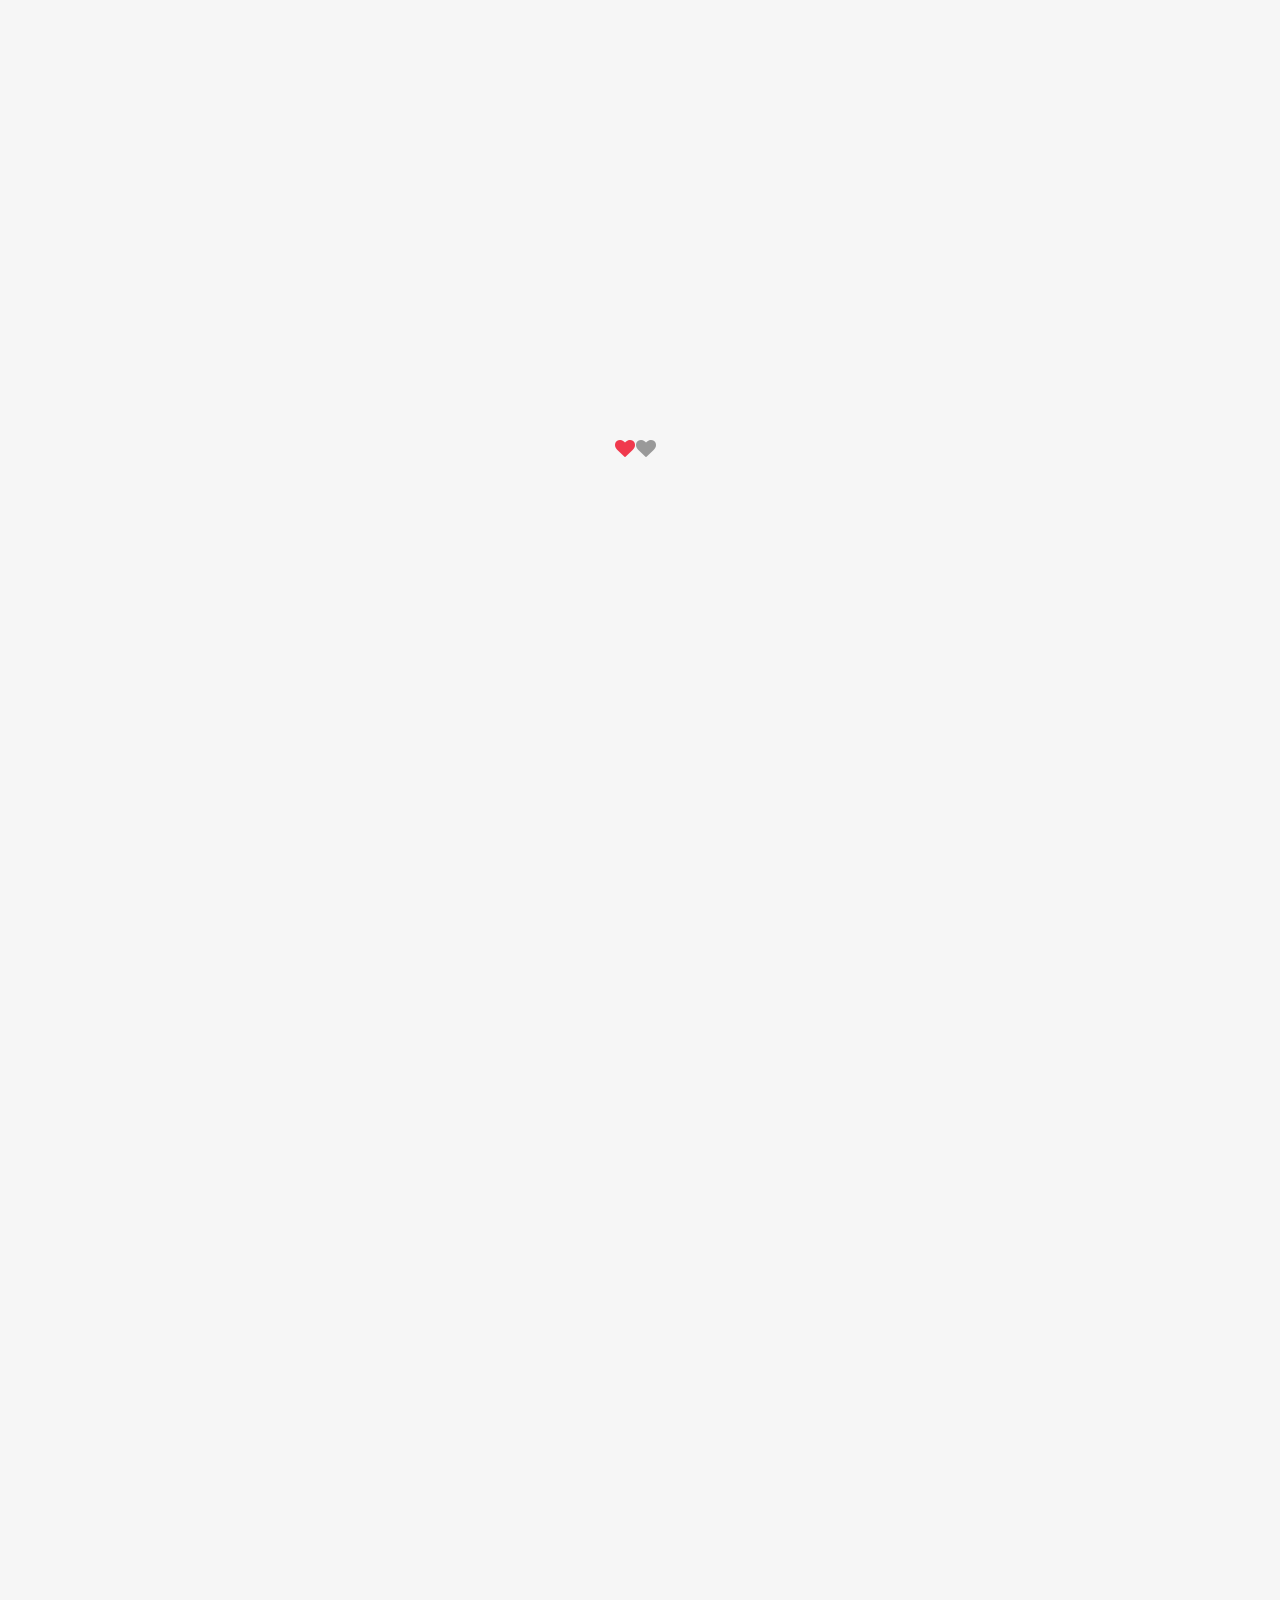
==== commit a993e205: "deploy: jgorinsky/dev.justinandrebekah.com@d130d2f8ea34ce39d44457c4afa4989304a73aef" ====
--- a/accomodation.html
+++ b/accomodation.html
@@ -362,7 +362,8 @@
 		<!-- jQuery -->
     	<script src="js/jquery-1.11.1.min.js"></script>
         <!-- Pace -->
-        <script src="js/pace/pace.min.js"></script> 
+        <!-- <script src="js/pace/pace.min.js"></script>  -->
+		<script src="https://cdn.jsdelivr.net/npm/pace-js@latest/pace.min.js"></script>
     	<!-- Bootstrap -->
     	<script src="js/bootstrap/bootstrap.js"></script>    
         <!-- Modernizr -->
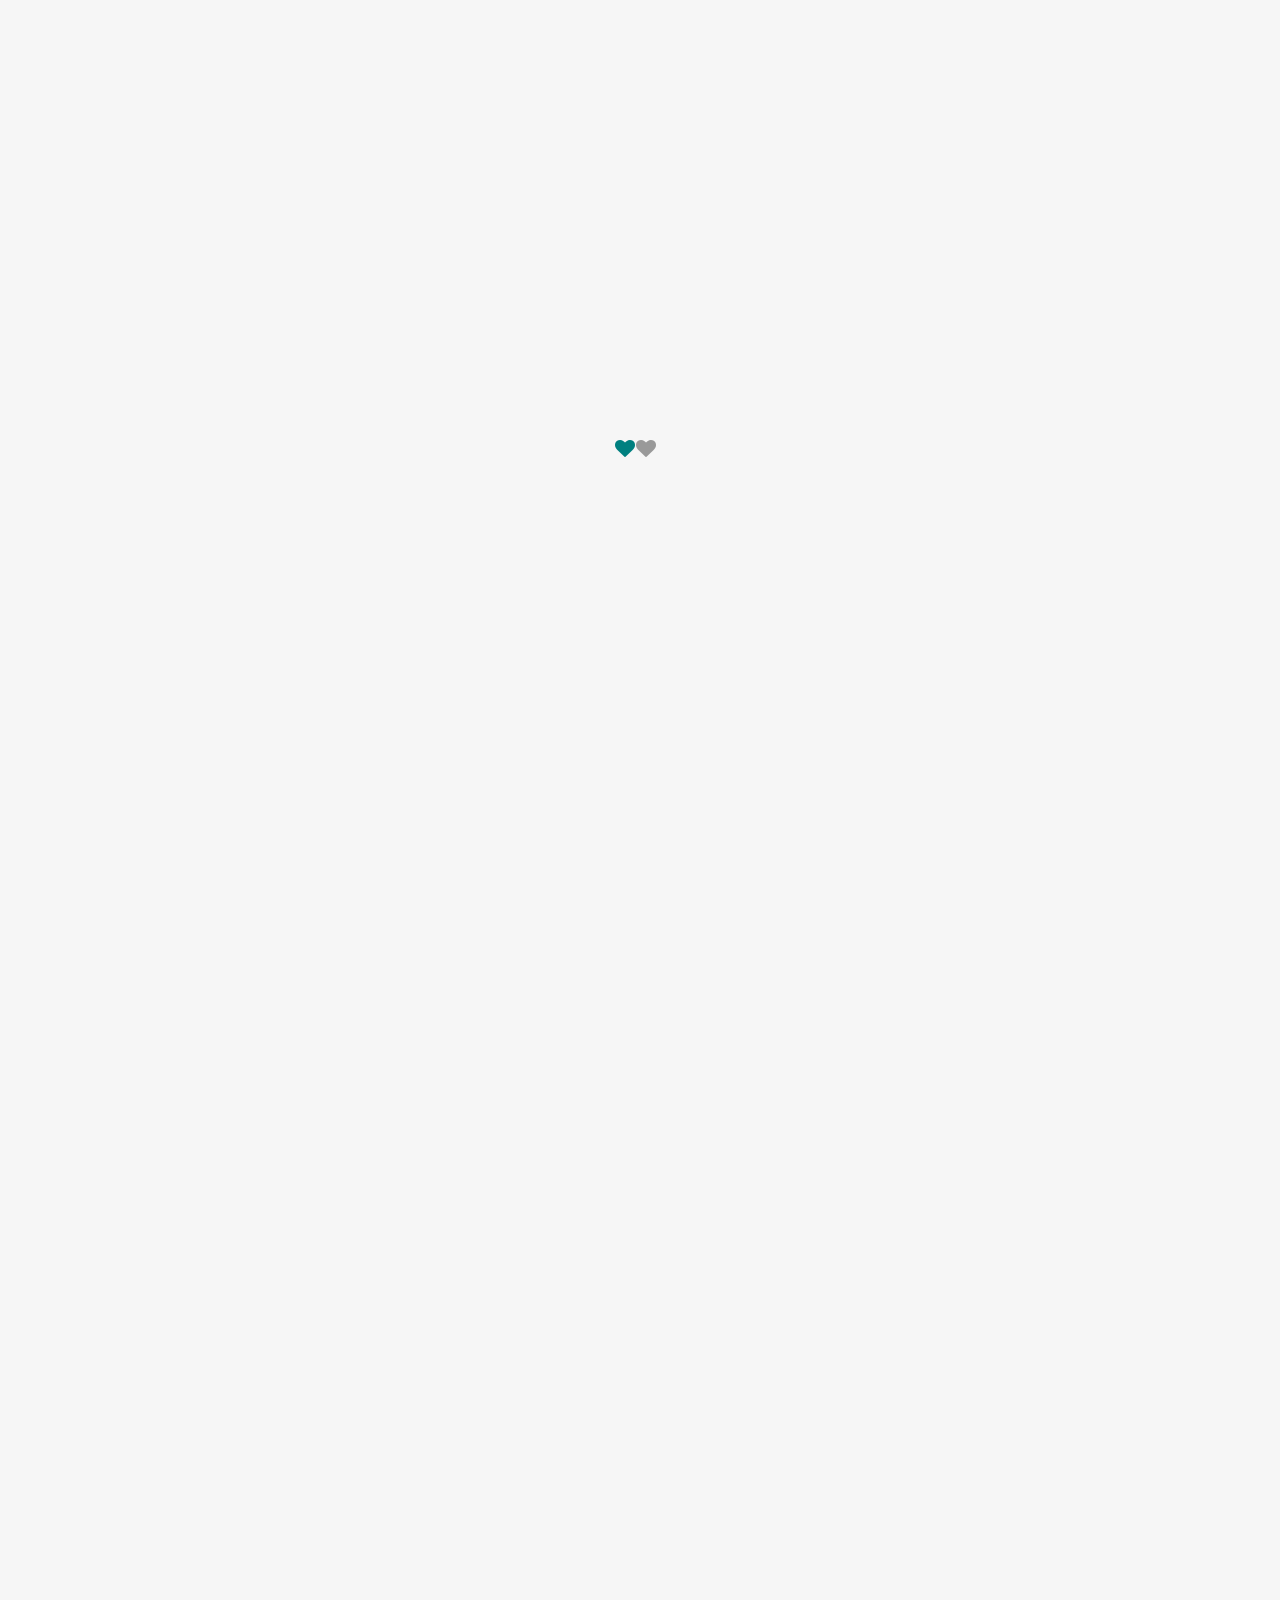
==== commit a519e779: "deploy: jgorinsky/dev.justinandrebekah.com@ed935b0ce88478be35166b8efd716d5880999e0b" ====
--- a/accomodation.html
+++ b/accomodation.html
@@ -1,408 +1,438 @@
 <!DOCTYPE html>
 <html lang="en">
-	<head>
-		<meta charset="utf-8">
-     	<meta content="width=device-width, initial-scale=1.0" name="viewport">
-     	<meta name="description" content="">
-      	<meta name="author" content="www.dethemes.com">
-      	<title>GERRARD &amp; DIANNE</title>
-        
-        <link rel="icon" href="images/favicon.jpg">
-        <!-- Bootstrap -->
-    	<link rel="stylesheet" href="css/bootstrap/bootstrap.min.css" type="text/css" media="screen" />
-        <!-- Pace -->
-        <link rel="stylesheet" href="css/preloader.css"  media="screen">
-        <link rel="stylesheet" href="css/preloader-default.css"  media="screen">
-        <!-- Flexslider -->
-        <link rel="stylesheet" href="css/flexslider/flexslider.css" type="text/css">
-        <!-- Animate -->
-        <link rel="stylesheet" href="css/animate/animate.css" type="text/css">       
-        <!-- Countdown -->
-        <link rel="stylesheet" href="css/countdown/jquery.countdown.css" type="text/css">
-        <!-- Magnific Popup -->
-        <link rel="stylesheet" href="css/magnific-popup/magnific-popup.css" type="text/css">
-        <!-- Owl Carousel -->
-        <link rel="stylesheet" href="css/owlcarousel/owl.carousel.css" type="text/css">
-        <link rel="stylesheet" href="css/owlcarousel/owl.theme.css" type="text/css">
-        <!-- Icon -->
-        <link rel="stylesheet" href="css/fonts/fontello/css/fontello.css" type="text/css" media="screen" />
-        <!-- Font -->
-        <link href='http://fonts.googleapis.com/css?family=Oswald' rel='stylesheet' type='text/css'>
-        <link href='http://fonts.googleapis.com/css?family=Arvo:400,700' rel='stylesheet' type='text/css'>
-        <link href='http://fonts.googleapis.com/css?family=Pacifico' rel='stylesheet' type='text/css'>
-        
-        <!-- Theme CSS -->
-    	<link href="css/style.css" rel="stylesheet" media="screen">
-        
-        <!-- Skin CSS -->
-    	<!-- <link href="css/skin/light-teal/light-teal.css" rel="stylesheet" media="screen"> -->
-        <!-- <link href="css/skin/light-teal/light-teal-reverse-navbar.css" rel="stylesheet" media="screen"> -->
-        <!-- <link href="css/skin/pattern/pattern-1.css" rel="stylesheet" media="screen"> -->
-	</head>
-
-	<body class="slider-title-page">
-    	<!--PRELOADER-->
-        <div id="preloader">
-        
-        	<div class="alignment">
-            	<div class="v-align center-middle"> 
-            		
-                    <!-- LEFT HEART -->
-            		<div class="heart-animation">                	
-            			<i class="de-icon-heart"></i>
-               	 	</div>
-                
-                	<!-- RIGHT HEART -->
-                	<div class="heart-animation-reverse">
-            			<i class="de-icon-heart"></i>
-                	</div>     
-                     
-                </div>
-            </div>
-            
-        </div> <!--END of PRELOADER-->
-       
-        
-        <!-- NAVIGATION -->    
-    	<header id="nav-header">
-        	<nav id="nav-bar" class="top-bar fluid-width block-color nav-center sticky-nav animation fadeInDown">
-            	
-                <div id="nav-wrapper">
-            		
-                    <!-- LOGO -->
-            		<div class="logo-wrapper">
-                		<!-- CSS LOGO --> 
-                        <a href="index.html">
-                    		<div class="css-logo rounded">
-                   				<div class="css-logo-text">
-                        			<strong>G</strong><i class="de-icon-heart-1"></i><strong>D</strong>
-                    			</div>
-                    		</div>
-                        </a>
-                    
-                    	<!-- IMG LOGO 
+
+<head>
+    <meta charset="utf-8">
+    <meta content="width=device-width, initial-scale=1.0" name="viewport">
+    <meta name="description" content="">
+    <meta name="author" content="www.dethemes.com">
+    <title>GERRARD &amp; DIANNE</title>
+
+    <link rel="icon" href="images/favicon.jpg">
+    <!-- Bootstrap -->
+    <link rel="stylesheet" href="css/bootstrap/bootstrap.min.css" type="text/css" media="screen" />
+    <!-- Pace -->
+    <link rel="stylesheet" href="css/preloader.css" media="screen">
+    <link rel="stylesheet" href="css/preloader-default.css" media="screen">
+    <!-- Flexslider -->
+    <link rel="stylesheet" href="css/flexslider/flexslider.css" type="text/css">
+    <!-- Animate -->
+    <link rel="stylesheet" href="css/animate/animate.css" type="text/css">
+    <!-- Countdown -->
+    <link rel="stylesheet" href="css/countdown/jquery.countdown.css" type="text/css">
+    <!-- Magnific Popup -->
+    <link rel="stylesheet" href="css/magnific-popup/magnific-popup.css" type="text/css">
+    <!-- Owl Carousel -->
+    <link rel="stylesheet" href="css/owlcarousel/owl.carousel.css" type="text/css">
+    <link rel="stylesheet" href="css/owlcarousel/owl.theme.css" type="text/css">
+    <!-- Icon -->
+    <link rel="stylesheet" href="css/fonts/fontello/css/fontello.css" type="text/css" media="screen" />
+    <!-- Font -->
+    <link href='http://fonts.googleapis.com/css?family=Oswald' rel='stylesheet' type='text/css'>
+    <link href='http://fonts.googleapis.com/css?family=Arvo:400,700' rel='stylesheet' type='text/css'>
+    <link href='http://fonts.googleapis.com/css?family=Pacifico' rel='stylesheet' type='text/css'>
+
+    <!-- Theme CSS -->
+    <link href="css/style.css" rel="stylesheet" media="screen">
+
+    <!-- Skin CSS -->
+    <link href="css/skin/wedding-teal/wedding-teal.css" rel="stylesheet" media="screen">
+    <!-- <link href="css/skin/light-teal/light-teal-reverse-navbar.css" rel="stylesheet" media="screen"> -->
+    <!-- <link href="css/skin/pattern/pattern-1.css" rel="stylesheet" media="screen"> -->
+
+    <!-- Global site tag (gtag.js) - Google Analytics -->
+    <script async src="https://www.googletagmanager.com/gtag/js?id=G-M092P0C517"></script>
+    <script>
+        window.dataLayer = window.dataLayer || [];
+        function gtag() { dataLayer.push(arguments); }
+        gtag('js', new Date());
+
+        gtag('config', 'G-M092P0C517');
+    </script>
+</head>
+
+<body class="slider-title-page">
+    <!--PRELOADER-->
+    <div id="preloader">
+
+        <div class="alignment">
+            <div class="v-align center-middle">
+
+                <!-- LEFT HEART -->
+                <div class="heart-animation">
+                    <i class="de-icon-heart"></i>
+                </div>
+
+                <!-- RIGHT HEART -->
+                <div class="heart-animation-reverse">
+                    <i class="de-icon-heart"></i>
+                </div>
+
+            </div>
+        </div>
+
+    </div>
+    <!--END of PRELOADER-->
+
+
+    <!-- NAVIGATION -->
+    <header id="nav-header">
+        <nav id="nav-bar" class="top-bar fluid-width block-color nav-center sticky-nav animation fadeInDown">
+
+            <div id="nav-wrapper">
+
+                <!-- LOGO -->
+                <div class="logo-wrapper">
+                    <!-- CSS LOGO -->
+                    <a href="index.html">
+                        <div class="css-logo rounded">
+                            <div class="css-logo-text">
+                                <strong>G</strong><i class="de-icon-heart-1"></i><strong>D</strong>
+                            </div>
+                        </div>
+                    </a>
+
+                    <!-- IMG LOGO 
                     	<div class="img-logo">
                     		<img src="images/slide1.jpg">
                     	</div>-->
-                	</div>
-                	<!-- END of LOGO -->
-                    
-                    <div id="mobile-nav">
-                    	<i class="de-icon-menu"></i>
+                </div>
+                <!-- END of LOGO -->
+
+                <div id="mobile-nav">
+                    <i class="de-icon-menu"></i>
+                </div>
+
+                <ul id="nav-menu">
+                    <li class="first-child">
+                        <a href="index.html">HOME</a>
+                        <ul>
+                            <li>
+                                <a href="#">MENU VARIATIONS</a>
+                                <ul>
+                                    <li><a href="index.html">TOP BAR - TRANSPARENT</a></li>
+                                    <li><a href="index-topbar-color.html">TOP BAR - COLOR</a></li>
+                                    <li><a href="index-bottombar-transparent.html">BOTTOM BAR - TRANSPARENT</a></li>
+                                    <li><a href="index-bottombar-color.html">BOTTOM BAR - COLOR</a></li>
+                                </ul>
+                            </li>
+                            <li>
+                                <a href="#">SLIDER VARIATIONS</a>
+                                <ul>
+                                    <li><a href="index.html">IMAGE - FADE</a></li>
+                                    <li><a href="index-slide.html">IMAGE - SLIDE</a></li>
+                                    <li><a href="index-image-animation-v1.html">IMAGE - ANIMATION - MUSIC - V1</a></li>
+                                    <li><a href="index-image-animation-v2.html">IMAGE - ANIMATION - MUSIC - V2</a></li>
+                                    <li><a href="index-title-animation.html">TITLE - ANIMATION</a></li>
+                                    <li><a href="index-image-title-animation.html">TITLE &amp; IMAGE - ANIMATION</a>
+                                    </li>
+                                    <li><a href="index-video.html">VIDEO</a></li>
+                                </ul>
+                            </li>
+                            <li>
+                                <a href="#">PRELOADER VARIATIONS</a>
+                                <ul>
+                                    <li><a href="index.html">PRELOADER - DEFAULT</a></li>
+                                    <li><a href="index-preloader-logo-spinner.html">PRELOADER - V1</a></li>
+                                    <li><a href="index-preloader-couple-name.html">PRELOADER - V2</a></li>
+                                </ul>
+                            </li>
+                        </ul>
+                    </li>
+                    <li>
+                        <a href="#">ABOUT</a>
+                        <ul>
+                            <li>
+                                <a href="profile-him.html">ABOUT HIM</a>
+                            </li>
+                            <li>
+                                <a href="profile-her.html">ABOUT HER</a>
+                            </li>
+                        </ul>
+                    </li>
+                    <li>
+                        <a href="#">GALLERY</a>
+                        <ul>
+                            <li><a href="gallery.html">GALLERY</a></li>
+                            <li><a href="gallery-slider.html">GALLERY WITH SLIDER</a></li>
+                            <li><a href="gallery-full-5col.html">FULL GALLERY - 5 COLUMN</a></li>
+                            <li><a href="gallery-full-4col.html">FULL GALLERY - 4 COLUMN</a></li>
+                            <li><a href="gallery-full-3col.html">FULL GALLERY - 3 COLUMN</a></li>
+                        </ul>
+                    </li>
+                    <li><a href="the-story.html">THE STORY</a></li>
+                    <li class="first-child split-margin">
+                        <a href="#">THE WEDDING</a>
+                        <ul>
+                            <li><a href="location.html">LOCATION</a></li>
+                            <li><a href="accomodation.html">ACCOMODATION</a></li>
+                            <li>
+                                <a href="#">BRIDESMAID</a>
+                                <ul>
+                                    <li><a href="bridesmaid-gallery.html">BRIDESMAID GALLERY</a></li>
+                                    <li><a href="bridesmaid-parallax-image.html">BRIDESMAID - PARALLAX IMAGE</a></li>
+                                </ul>
+                            </li>
+                            <li>
+                                <a href="#">GROOMSMEN</a>
+                                <ul>
+                                    <li><a href="groomsmen-gallery.html">GROOMSMEN GALLERY</a></li>
+                                    <li><a href="groomsmen-parallax-image.html">GROOMSMEN - PARALLAX IMAGE</a></li>
+                                </ul>
+                            </li>
+                            <li><a href="gift.html">GIFT REGISTRY</a></li>
+                        </ul>
+                    </li>
+
+                    <li>
+                        <a href="#">BLOG</a>
+                        <ul>
+                            <li><a href="blog.html">BLOG</a></li>
+                            <li><a href="blog-slider.html">BLOG SLIDER</a></li>
+                            <li><a href="blog-parallax-image.html">BLOG PARALLAX IMAGE</a></li>
+                            <li><a href="blog-parallax-sidebar.html">BLOG PARALLAX - SIDEBAR</a></li>
+                        </ul>
+                    </li>
+                    <li>
+                        <a href="page.html">PAGE</a>
+                    </li>
+                    <li>
+                        <a href="#">RSVP</a>
+                        <ul>
+                            <li><a href="rsvp-1.html">RSVP - 1</a></li>
+                            <li><a href="rsvp-2.html">RSVP - 2</a></li>
+                            <li><a href="rsvp-3.html">RSVP - 3</a></li>
+                            <li><a href="rsvp-custom.html">CUSTOM</a></li>
+                        </ul>
+                    </li>
+                </ul>
+
+                <div class="clearboth"></div>
+
+            </div>
+
+        </nav>
+    </header> <!-- END of NAVIGATION -->
+
+    <!-- MAIN SLIDER -->
+    <section id="main-slider" class="fixed-height">
+
+        <!-- MAIN SLIDER TITLE OUTTER WRAPPER -->
+        <div class="slide-title-outter-wrapper">
+
+            <!-- MAIN SLIDER TITLE INNER WRAPPER -->
+            <div class="slide-title-inner-wrapper">
+
+                <!-- TITLE 1  -->
+                <div class="slide-title align-bottom">
+
+                    <div class="container">
+                        <div class="row">
+                            <div class="col-md-offset-2 col-md-8">
+
+                                <div class="page-title animation fadeInUp">
+                                    <h1>ACCOMODATION</h1>
+
+                                    <div class="heart-divider">
+                                        <span class="white-line"></span>
+                                        <i class="de-icon-heart pink-heart"></i>
+                                        <i class="de-icon-heart white-heart"></i>
+                                        <span class="white-line"></span>
+                                    </div>
+
+                                    <p>
+                                        Lorem ipsum dolor sit amet, consectetur adipiscing elit. Integer ultrices
+                                        malesuada ante quis pharetra. Nullam non bibendum dolor. Ut vel turpis accumsan,
+                                        efficitur dolor fermentum, tincidunt metus. Etiam ut ultrices nibh. Etiam
+                                        aliquam mauris non hendrerit faucibus. Proin pulvinar congue
+                                    </p>
+                                </div>
+
+
+
+                            </div>
+                        </div>
                     </div>
-                
-                	<ul id="nav-menu">
-                		<li class="first-child">
-                        	<a href="index.html">HOME</a>
-                            <ul>
-                            	<li>
-                                	<a href="#">MENU VARIATIONS</a>
-                                    <ul>
-                                    	<li><a href="index.html">TOP BAR - TRANSPARENT</a></li>
-                                        <li><a href="index-topbar-color.html">TOP BAR - COLOR</a></li>
-                                        <li><a href="index-bottombar-transparent.html">BOTTOM BAR - TRANSPARENT</a></li>
-                                        <li><a href="index-bottombar-color.html">BOTTOM BAR - COLOR</a></li>
-                                    </ul>
-                                </li>
-                                <li>
-                                	<a href="#">SLIDER VARIATIONS</a>
-                                    <ul>
-                                    	<li><a href="index.html">IMAGE - FADE</a></li>
-                                        <li><a href="index-slide.html">IMAGE - SLIDE</a></li>
-                                        <li><a href="index-image-animation-v1.html">IMAGE - ANIMATION - MUSIC - V1</a></li>
-                                        <li><a href="index-image-animation-v2.html">IMAGE - ANIMATION - MUSIC - V2</a></li>
-                                        <li><a href="index-title-animation.html">TITLE - ANIMATION</a></li>
-                                        <li><a href="index-image-title-animation.html">TITLE &amp; IMAGE - ANIMATION</a></li>
-                                        <li><a href="index-video.html">VIDEO</a></li>
-                                    </ul>
-                                </li>   
-                                <li>
-                                	<a href="#">PRELOADER VARIATIONS</a>
-                                    <ul>
-                                    	<li><a href="index.html">PRELOADER - DEFAULT</a></li>
-                                        <li><a href="index-preloader-logo-spinner.html">PRELOADER - V1</a></li>
-                                        <li><a href="index-preloader-couple-name.html">PRELOADER - V2</a></li>
-                                    </ul>
-                                </li>                              
-                            </ul>
-                        </li>
-                   		<li>
-                        	<a href="#">ABOUT</a>
-                            <ul>
-                            	<li>
-                                	<a href="profile-him.html">ABOUT HIM</a>
-                                </li>
-                                <li>
-                                	<a href="profile-her.html">ABOUT HER</a>
-                                </li>
-                           	</ul> 	
-                        </li>
-                    	<li>
-                        	<a href="#">GALLERY</a>
-                            <ul>
-                            	<li><a href="gallery.html">GALLERY</a></li>
-                                <li><a href="gallery-slider.html">GALLERY WITH SLIDER</a></li>
-                                <li><a href="gallery-full-5col.html">FULL GALLERY - 5 COLUMN</a></li>
-                                <li><a href="gallery-full-4col.html">FULL GALLERY - 4 COLUMN</a></li>
-                                <li><a href="gallery-full-3col.html">FULL GALLERY - 3 COLUMN</a></li>
-                            </ul>
-                        </li>
-                    	<li><a href="the-story.html">THE STORY</a></li>
-                        <li class="first-child split-margin">
-                        	<a href="#">THE WEDDING</a>
-                             <ul>
-                             	<li><a href="location.html">LOCATION</a></li>
-                                <li><a href="accomodation.html">ACCOMODATION</a></li>
-                                <li>
-                                	<a href="#">BRIDESMAID</a>
-                                    <ul>
-                             			<li><a href="bridesmaid-gallery.html">BRIDESMAID GALLERY</a></li>
-                                		<li><a href="bridesmaid-parallax-image.html">BRIDESMAID - PARALLAX IMAGE</a></li>
-                           			</ul>
-                                </li>
-                                <li>
-                                	<a href="#">GROOMSMEN</a>
-                                    <ul>
-                             			<li><a href="groomsmen-gallery.html">GROOMSMEN GALLERY</a></li>
-                                		<li><a href="groomsmen-parallax-image.html">GROOMSMEN - PARALLAX IMAGE</a></li>
-                           			</ul>
-                                </li>
-                                <li><a href="gift.html">GIFT REGISTRY</a></li>
-                            </ul>
-                        </li>
-                    	
-                        <li>
-                        	<a href="#">BLOG</a>
-                            <ul>
-                            	<li><a href="blog.html">BLOG</a></li>
-                                <li><a href="blog-slider.html">BLOG SLIDER</a></li>
-                                <li><a href="blog-parallax-image.html">BLOG PARALLAX IMAGE</a></li>
-                                <li><a href="blog-parallax-sidebar.html">BLOG PARALLAX - SIDEBAR</a></li>
-                            </ul>
-                        </li>
-                    	<li>
-                       	 	<a href="page.html">PAGE</a>
-                        </li>
-                    	<li>
-                        	<a href="#">RSVP</a>
-                            <ul>
-                             	<li><a href="rsvp-1.html">RSVP - 1</a></li>
-                                <li><a href="rsvp-2.html">RSVP - 2</a></li>
-                                <li><a href="rsvp-3.html">RSVP - 3</a></li>
-                                <li><a href="rsvp-custom.html">CUSTOM</a></li>
-                           	</ul>
-                        </li>
-                	</ul>
-                    
-                    <div class="clearboth"></div>
-                    
-                </div>
-                
-            </nav>
-        </header> <!-- END of NAVIGATION -->
-        
-       	<!-- MAIN SLIDER -->
-    	<section id="main-slider" class="fixed-height">      	
-            
-            <!-- MAIN SLIDER TITLE OUTTER WRAPPER -->
-        	<div class="slide-title-outter-wrapper">
-            	
-            	<!-- MAIN SLIDER TITLE INNER WRAPPER -->
-				<div class="slide-title-inner-wrapper">
-                            	
-					<!-- TITLE 1  -->
-					<div class="slide-title align-bottom">
-                                	
-						<div class="container">
-                        	<div class="row">
-                        		<div class="col-md-offset-2 col-md-8">
-                                            
-                                	<div class="page-title animation fadeInUp">
-                                		<h1>ACCOMODATION</h1>
-                                		
-                                        <div class="heart-divider">
-                                    		<span class="white-line"></span>
-                                        	<i class="de-icon-heart pink-heart"></i>
-                                        	<i class="de-icon-heart white-heart"></i>
-                                        	<span class="white-line"></span>
-                                   		</div>
-                                    	
-                                        <p>
-                                    		Lorem ipsum dolor sit amet, consectetur adipiscing elit. Integer ultrices malesuada ante quis pharetra. Nullam non bibendum dolor. Ut vel turpis accumsan, efficitur dolor fermentum, tincidunt metus. Etiam ut ultrices nibh.  Etiam aliquam mauris non hendrerit faucibus. Proin pulvinar congue
-                                    	</p>
-                                    </div>
-                                    
-                                    
-                                   
-								</div>
-							</div>
-						</div>
-                                    
-					</div>
-                                
-				</div><!-- END of MAIN SLIDER TITLE INNER WRAPPER -->
-                
-			</div> <!-- END of MAIN SLIDER TITLE OUTTER WRAPPER -->
-                         
-            <!-- MAIN SLIDER IMAGES -->            
-  			<div class="slides">
-    				<!-- SLIDE IMAGE -->
-                	<div data-stellar-ratio="0.5" class="slide-image" style="background-image:url(http://placekitten.com/1920/1080);">
+
+                </div>
+
+            </div><!-- END of MAIN SLIDER TITLE INNER WRAPPER -->
+
+        </div> <!-- END of MAIN SLIDER TITLE OUTTER WRAPPER -->
+
+        <!-- MAIN SLIDER IMAGES -->
+        <div class="slides">
+            <!-- SLIDE IMAGE -->
+            <div data-stellar-ratio="0.5" class="slide-image"
+                style="background-image:url(http://placekitten.com/1920/1080);">
+            </div>
+
+            <div class="slide-overlay"> </div>
+        </div> <!-- END of MAIN SLIDER IMAGES -->
+
+    </section><!-- ENF of MAIN SLIDER -->
+
+
+
+    <!--CONTENT SECTION-->
+    <section id="content">
+
+        <!-- ICON -->
+        <div class="icon-title">
+            <div class="de-icon circle light large-size aligncenter">
+                <i class="de-icon-home"></i>
+            </div>
+        </div>
+
+        <!-- CONTAINER -->
+        <div class="container">
+
+            <!--ACCOMODTION-1-->
+            <div class="row animation fadeIn" style="padding-bottom:60px">
+                <div class="col-md-offset-1 col-md-5 no-padding">
+                    <div style="background-color:#FFF; padding:46px">
+                        <h3>GUEST ROOM SUITE</h3>
+                        <span>Foxegan Hotel<br /><br /></span>
+                        <p>
+                            Lorem ipsum dolor sit amet, consectetur adipiscing elit. Integer ultrices malesuada ante
+                            quis pharetra. Nullam non bibendum dolor. Ut vel turpis accumsan, efficitur dolor fermentum,
+                            tincidunt metus. Etiam ut ultrices nibh. Etiam aliquam mauris non hendrerit faucibus. Proin
+                        </p>
                     </div>
-                    
-                    <div class="slide-overlay"> </div>    
-    		</div>	<!-- END of MAIN SLIDER IMAGES -->
-            
-		</section><!-- ENF of MAIN SLIDER -->
-        
-        
-        
-        <!--CONTENT SECTION-->
-        <section id="content">
-        	
-            <!-- ICON -->
-        	<div class="icon-title">
-           		<div class="de-icon circle light large-size aligncenter">
-					<i class="de-icon-home"></i>
- 				</div>
-			</div>
-        
-        	<!-- CONTAINER -->
-			<div class="container">
-            
-                <!--ACCOMODTION-1-->
-                <div class="row animation fadeIn" style="padding-bottom:60px">
-                	<div class="col-md-offset-1 col-md-5 no-padding">
-                    	<div style="background-color:#FFF; padding:46px">
-                        	<h3>GUEST ROOM SUITE</h3>
-                            <span>Foxegan Hotel<br/><br/></span>
-                    		<p>
-                        		Lorem ipsum dolor sit amet, consectetur adipiscing elit. Integer ultrices malesuada ante quis pharetra. Nullam non bibendum dolor. Ut vel turpis accumsan, efficitur dolor fermentum, tincidunt metus. Etiam ut ultrices nibh.  Etiam aliquam mauris non hendrerit faucibus. Proin 
-							</p> 
-                        </div>                      
+                </div>
+                <div class="col-md-5 no-padding">
+                    <img src="http://placekitten.com/474/356" class="fullwidth" alt="">
+                </div>
+            </div>
+            <!--END of TEXT SECTION-->
+
+            <!--ACCOMODTION-2-->
+            <div class="row animation fadeIn" style="padding-bottom:60px">
+                <div class="col-md-offset-1 col-md-5 no-padding">
+                    <div style="background-color:#FFF; padding:46px">
+                        <h3>HIGH SPEED TRAIN</h3>
+                        <span>Train Station<br /><br /></span>
+                        <p>
+                            Lorem ipsum dolor sit amet, consectetur adipiscing elit. Integer ultrices malesuada ante
+                            quis pharetra. Nullam non bibendum dolor. Ut vel turpis accumsan, efficitur dolor fermentum,
+                            tincidunt metus. Etiam ut ultrices nibh. Etiam aliquam mauris non hendrerit faucibus. Proin
+                        </p>
                     </div>
-                    <div class="col-md-5 no-padding">
-                    	<img src="http://placekitten.com/474/356" class="fullwidth" alt="">
+                </div>
+                <div class="col-md-5 no-padding">
+                    <img src="http://placekitten.com/474/356" class="fullwidth" alt="">
+                </div>
+            </div>
+            <!--END of TEXT SECTION-->
+
+            <!--ACCOMODTION-3-->
+            <div class="row animation fadeIn" style="padding-bottom:60px">
+                <div class="col-md-offset-1 col-md-5 no-padding">
+                    <div style="background-color:#FFF; padding:46px">
+                        <h3>BUS TO FOXEGAN</h3>
+                        <span>Bus Station<br /><br /></span>
+                        <p>
+                            Lorem ipsum dolor sit amet, consectetur adipiscing elit. Integer ultrices malesuada ante
+                            quis pharetra. Nullam non bibendum dolor. Ut vel turpis accumsan, efficitur dolor fermentum,
+                            tincidunt metus. Etiam ut ultrices nibh. Etiam aliquam mauris non hendrerit faucibus. Proin
+                        </p>
                     </div>
-				</div><!--END of TEXT SECTION-->
-                
-                <!--ACCOMODTION-2-->
-                <div class="row animation fadeIn" style="padding-bottom:60px">
-                	<div class="col-md-offset-1 col-md-5 no-padding">
-                    	<div style="background-color:#FFF; padding:46px">
-                        	<h3>HIGH SPEED TRAIN</h3>
-                            <span>Train Station<br/><br/></span>
-                    		<p>
-                        		Lorem ipsum dolor sit amet, consectetur adipiscing elit. Integer ultrices malesuada ante quis pharetra. Nullam non bibendum dolor. Ut vel turpis accumsan, efficitur dolor fermentum, tincidunt metus. Etiam ut ultrices nibh.  Etiam aliquam mauris non hendrerit faucibus. Proin 
-							</p> 
-                        </div>                      
-                    </div>
-                    <div class="col-md-5 no-padding">
-                    	<img src="http://placekitten.com/474/356" class="fullwidth" alt="">
-                    </div>
-				</div><!--END of TEXT SECTION-->
-                
-                <!--ACCOMODTION-3-->
-                <div class="row animation fadeIn" style="padding-bottom:60px">
-                	<div class="col-md-offset-1 col-md-5 no-padding">
-                    	<div style="background-color:#FFF; padding:46px">
-                        	<h3>BUS TO FOXEGAN</h3>
-                            <span>Bus Station<br/><br/></span>
-                    		<p>
-                        		Lorem ipsum dolor sit amet, consectetur adipiscing elit. Integer ultrices malesuada ante quis pharetra. Nullam non bibendum dolor. Ut vel turpis accumsan, efficitur dolor fermentum, tincidunt metus. Etiam ut ultrices nibh.  Etiam aliquam mauris non hendrerit faucibus. Proin 
-							</p> 
-                        </div>                      
-                    </div>
-                    <div class="col-md-5 no-padding">
-                    	<img src="http://placekitten.com/474/356" class="fullwidth" alt="">
-                    </div>
-				</div><!--END of TEXT SECTION-->
-                
-           	</div><!-- END of CONTAINER -->    
-                        
-        </section> <!--END of CONTENT SECTION-->        
-        
-        
-        <!-- FOOTER SECTION -->
-		<footer>
-            <div class="image-divider fixed-height" style="background-image:url(http://placekitten.com/1920/1080); height:400px" data-stellar-background-ratio="0.5" >
-                
-                <div class="divider-overlay"></div>
-                    
-                <!-- Use Center Middle Alignment to align middle the content for fixed-height parallax -->
-                <div class="alignment"> 
-                   	<div class="v-align center-middle">                  	
-                    
-                    	<!-- HEART DIVIDER & COUPLE NAME -->
-                    	<div class="container">                 	 
-                    		<div class="row">
-                        		<div class="col-md-12">
-                                        
-                        			<div class="heart-divider animation delay1 fadeInUp">
-                        				<span class="white-line"></span>
-                        				<i class="de-icon-heart pink-heart"></i>
-                        				<i class="de-icon-heart white-heart"></i>
-                        				<span class="white-line"></span>
-                        			</div>
-                                    
-									<div id="footer-couple-name" class="animation delay1 fadeInUp">
-                                		GERRARD & DIANNE
-                                	</div>
-                     
-                     			</div>
-                     		</div>
-                     	</div><!-- END of HEART DIVIDER & COUPLE NAME -->
-                     
-                    </div>
-				</div><!-- END of Center Middle Alignment -->
-                    
-			</div>
-		</footer><!-- END of FOOTER SECTION -->
-            
-		<!-- jQuery -->
-    	<script src="js/jquery-1.11.1.min.js"></script>
-        <!-- Pace -->
-        <!-- <script src="js/pace/pace.min.js"></script>  -->
-		<script src="https://cdn.jsdelivr.net/npm/pace-js@latest/pace.min.js"></script>
-    	<!-- Bootstrap -->
-    	<script src="js/bootstrap/bootstrap.js"></script>    
-        <!-- Modernizr -->
-        <script src="js/modernizr/modernizr.js"></script>  
-        <!-- Device JS -->
-        <script src="js/devicejs/device.js"></script>  
-        <!-- TinyNav -->
-        <script src="js/tinynav/tinynav.min.js"></script>
-        <!-- SmoothScroll -->
-        <script src="js/smoothscroll/jquery.smooth-scroll.js"></script>
-        <!-- Flexslider -->
-        <script src="js/flexslider/jquery.flexslider.js"></script>  
-        <!-- Sticky -->
-        <script src="js/sticky/jquery.sticky.js"></script>  
-        <!-- Waypoint -->
-        <script src="js/waypoint/jquery.waypoints.min.js"></script>
-        <!-- DoubleTapToGo -->
-        <script src="js/jquery-ui-widget/jquery.ui.widget.js"></script>
-        <script src="js/jquery-doubletaptogo/jquery.dcd.doubletaptogo.js"></script>
-        <!-- Vide -->
-        <script src="js/vide/jquery.vide.js"></script>
-        <!-- Stellar -->
-        <script src="js/stellar/jquery.stellar.js"></script>
-        <!-- Masonry -->
-        <script src="js/masonry/masonry.pkgd.min.js"></script>
-        <!-- Countdown -->
-        <script src="js/countdown/jquery.plugin.js"></script>
-        <script src="js/countdown/jquery.countdown.js"></script>
-        <!-- Countdown Labels / Localisation -->
-        <script src="js/countdown/jquery.countdown-custom-label.js"></script>
-        <!-- Magnific Popup -->
-        <script src="js/magnific-popup/jquery.magnific-popup.js"></script>
-        <!-- Owl Carousel -->
-        <script src="js/owlcarousel/owl.carousel.js"></script>
-        
-        <!-- Custom Core Script -->
-        <script type="text/javascript" src="js/script.js"></script>        
-        <!-- Custom Additional Script -->
-        <script type="text/javascript" src="js/main-slider-fade.js"></script>
-        
-	</body>
+                </div>
+                <div class="col-md-5 no-padding">
+                    <img src="http://placekitten.com/474/356" class="fullwidth" alt="">
+                </div>
+            </div>
+            <!--END of TEXT SECTION-->
+
+        </div><!-- END of CONTAINER -->
+
+    </section>
+    <!--END of CONTENT SECTION-->
+
+
+    <!-- FOOTER SECTION -->
+    <footer>
+        <div class="image-divider fixed-height"
+            style="background-image:url(http://placekitten.com/1920/1080); height:400px"
+            data-stellar-background-ratio="0.5">
+
+            <div class="divider-overlay"></div>
+
+            <!-- Use Center Middle Alignment to align middle the content for fixed-height parallax -->
+            <div class="alignment">
+                <div class="v-align center-middle">
+
+                    <!-- HEART DIVIDER & COUPLE NAME -->
+                    <div class="container">
+                        <div class="row">
+                            <div class="col-md-12">
+
+                                <div class="heart-divider animation delay1 fadeInUp">
+                                    <span class="white-line"></span>
+                                    <i class="de-icon-heart pink-heart"></i>
+                                    <i class="de-icon-heart white-heart"></i>
+                                    <span class="white-line"></span>
+                                </div>
+
+                                <div id="footer-couple-name" class="animation delay1 fadeInUp">
+                                    GERRARD & DIANNE
+                                </div>
+
+                            </div>
+                        </div>
+                    </div><!-- END of HEART DIVIDER & COUPLE NAME -->
+
+                </div>
+            </div><!-- END of Center Middle Alignment -->
+
+        </div>
+    </footer><!-- END of FOOTER SECTION -->
+
+    <!-- jQuery -->
+    <script src="js/jquery-1.11.1.min.js"></script>
+    <!-- Pace -->
+    <!-- <script src="js/pace/pace.min.js"></script>  -->
+    <script src="https://cdn.jsdelivr.net/npm/pace-js@latest/pace.min.js"></script>
+    <!-- Bootstrap -->
+    <script src="js/bootstrap/bootstrap.js"></script>
+    <!-- Modernizr -->
+    <script src="js/modernizr/modernizr.js"></script>
+    <!-- Device JS -->
+    <script src="js/devicejs/device.js"></script>
+    <!-- TinyNav -->
+    <script src="js/tinynav/tinynav.min.js"></script>
+    <!-- SmoothScroll -->
+    <script src="js/smoothscroll/jquery.smooth-scroll.js"></script>
+    <!-- Flexslider -->
+    <script src="js/flexslider/jquery.flexslider.js"></script>
+    <!-- Sticky -->
+    <script src="js/sticky/jquery.sticky.js"></script>
+    <!-- Waypoint -->
+    <script src="js/waypoint/jquery.waypoints.min.js"></script>
+    <!-- DoubleTapToGo -->
+    <script src="js/jquery-ui-widget/jquery.ui.widget.js"></script>
+    <script src="js/jquery-doubletaptogo/jquery.dcd.doubletaptogo.js"></script>
+    <!-- Vide -->
+    <script src="js/vide/jquery.vide.js"></script>
+    <!-- Stellar -->
+    <script src="js/stellar/jquery.stellar.js"></script>
+    <!-- Masonry -->
+    <script src="js/masonry/masonry.pkgd.min.js"></script>
+    <!-- Countdown -->
+    <script src="js/countdown/jquery.plugin.js"></script>
+    <script src="js/countdown/jquery.countdown.js"></script>
+    <!-- Countdown Labels / Localisation -->
+    <script src="js/countdown/jquery.countdown-custom-label.js"></script>
+    <!-- Magnific Popup -->
+    <script src="js/magnific-popup/jquery.magnific-popup.js"></script>
+    <!-- Owl Carousel -->
+    <script src="js/owlcarousel/owl.carousel.js"></script>
+
+    <!-- Custom Core Script -->
+    <script type="text/javascript" src="js/script.js"></script>
+    <!-- Custom Additional Script -->
+    <script type="text/javascript" src="js/main-slider-fade.js"></script>
+
+</body>
+
 </html>
--- a/css/style.css
+++ b/css/style.css
@@ -3750,4 +3750,16 @@
 }
 .labels .de-icon {
 	margin: 0;
+}
+#the-wedding p a:link {
+	color:rgb(27, 105, 231);
+}
+#the-wedding p a:visited {
+	color:rgb(27, 105, 231);
+}
+#the-wedding p a:hover {
+	text-decoration: underline;
+}
+.light-on-dark {
+	text-shadow: 0 2px 3px rgba(0, 0, 0, 0.5);
 }
--- a/css/skin/wedding-teal/wedding-teal.css
+++ b/css/skin/wedding-teal/wedding-teal.css
@@ -0,0 +1,321 @@
+/*===============================================*/
+/* 00. PRELOADER		 						 */
+/*===============================================*/
+.heart-animation i {
+	color: #008080;
+}
+
+.top-heart {
+	color: #008080;
+}
+
+.her-name {
+	color: #008080;
+}
+
+/*===============================================*/
+/* 01. GENERAL			 						 */
+/*===============================================*/
+
+h1 a:hover,
+h2 a:hover,
+h3 a:hover,
+h4 a:hover,
+h5 a:hover,
+h6 a:hover {
+	color: #008080;
+}
+
+/*===============================================*/
+/* 03. NAV MENU	 	 							 */
+/*===============================================*/
+
+/* ----------------------------------------------*/
+/* 03.1 Parent Menu								 */
+/* ----------------------------------------------*/
+#nav-menu>li:before {
+	color: #008080;
+}
+
+#nav-menu>li a:hover {
+	color: #008080;
+}
+
+/* 03.1.1 Transparent 							 */
+/* ----------------------------------------------*/
+.transparent #nav-menu>li a:hover {
+	color: #008080;
+}
+
+/* ----------------------------------------------*/
+/* 03.2 Child Menu								 */
+/* ----------------------------------------------*/
+#nav-menu ul {
+	border-top-color: #008080;
+}
+
+#nav-menu ul li a:hover {
+	background-color: #008080;
+}
+
+
+/* ----------------------------------------------*/
+/* 04.2 Menu Icon					 			 */
+/*-----------------------------------------------*/
+
+/* 04.2.1 Standard Menu Icon */
+/* ----------------------------------------------*/
+#menu-icon.white a:hover i,
+#menu-icon a:hover i {
+	color: #008080;
+}
+
+/* 04.2.2 Sticky Menu Icon */
+/* ----------------------------------------------*/
+#sticky-menuicon a:hover {
+	background-color: #008080;
+}
+
+/* ----------------------------------------------*/
+/* 04.3 Sidebar Menu				 			 */
+/*-----------------------------------------------*/
+
+/* 04.3.2 Close Button */
+/* ----------------------------------------------*/
+#close-button:hover i {
+	color: #008080;
+}
+
+/* 04.3.3 Parent Menu */
+/* ----------------------------------------------*/
+#side-nav-menu>li>a:before {
+	color: #008080;
+}
+
+#side-nav-menu>li a:hover {
+	color: #008080;
+}
+
+
+/*===============================================*/
+/* 05. LOGO	 	 	 							 */
+/*===============================================*/
+
+/* ----------------------------------------------*/
+/* 05.1	CSS Logo								 */
+/* ----------------------------------------------*/
+.css-logo {
+	background-color: #008080;
+}
+
+
+/*===============================================*/
+/* 06. MAIN-SLIDER					 		 	 */
+/*===============================================*/
+
+/* 06.5.6 Save The Date Title */
+/* ----------------------------------------------*/
+.pink-dot {
+	color: #008080;
+}
+
+/*===============================================*/
+/* 07 PAGE										 */
+/*===============================================*/
+
+/* 07.1.6 Page Sidebar				 			 */
+/* ----------------------------------------------*/
+.sidebar-menu li a:hover {
+	color: #008080;
+}
+
+
+/* ----------------------------------------------*/
+/* 07.2 PAGE ELEMENT	 	 					 */
+/* ----------------------------------------------*/
+
+/* 07.2.4 Title-Excerpt White Box				 */
+/* ----------------------------------------------*/
+.title-excerpt .custom-heart-icon {
+	color: #008080 !important;
+}
+
+
+/* 07.2.9 HEART DIVIDER							 */
+/* ----------------------------------------------*/
+.pink-heart {
+	color: #008080;
+}
+
+
+/* 07.2.10 BUTTON					 			 */
+/* ----------------------------------------------*/
+a.de-button.reverse,
+span.de-button.reverse,
+input[type=submit].reverse {
+	background-color: #008080;
+	border: solid 1px #008080;
+}
+
+a.de-button:hover,
+input[type=submit]:hover {
+	background-color: #008080;
+	border-color: #008080;
+}
+
+/* 07.2.11 Banner Text				 			 */
+/* ----------------------------------------------*/
+.banner-text.withlove:after {
+	color: #008080;
+}
+
+
+/*===============================================*/
+/* 08 ICON										 */
+/*===============================================*/
+
+/*------------------------------------------------*/
+/* 08.2 Shape									  */
+/*------------------------------------------------*/
+
+/* 08.2.1 Default								  */
+/*------------------------------------------------*/
+.de-icon.default.reverse {
+	color: #008080;
+}
+
+a:hover .de-icon.default,
+a:hover .de-icon.default.light {
+	color: #008080;
+}
+
+/* 08.2.2 Circle, Rounded, Square				  */
+/*------------------------------------------------*/
+.de-icon.square.reverse,
+.de-icon.circle.reverse,
+.de-icon.rounded.reverse {
+	background-color: #008080;
+	color: #FFF;
+}
+
+.de-icon.square.light.reverse,
+.de-icon.circle.light.reverse,
+.de-icon.rounded.light.reverse {
+	background-color: #FFF;
+	color: #008080;
+}
+
+.de-icon.outline.reverse {
+	background-color: transparent;
+	color: #008080;
+	border: 1px solid #008080;
+}
+
+.de-icon.outline.light,
+.de-icon.outline.light.reverse {
+	background-color: transparent;
+	color: #FFF;
+	border: 1px solid #FFF;
+}
+
+a:hover .de-icon.circle,
+a:hover .de-icon.rounded,
+a:hover .de-icon.square {
+	background-color: #008080;
+	color: #FFF;
+	border: none;
+}
+
+/*------------------------------------------------*/
+/* 08.5 Effect Square/Rounded To Circle 	  	  */
+/*------------------------------------------------*/
+a:hover .de-icon.effect3 {
+	background-color: #008080;
+	color: #fff;
+	border-radius: 50%;
+}
+
+/*===============================================*/
+/* 11 FORM										 */
+/*===============================================*
+
+/* 11.5 Button									 */
+/*-----------------------------------------------*/
+form .btn-primary:hover,
+form .btn-primary:focus,
+form .btn-primary.focus,
+form .btn-primary:active,
+form .btn-primary.active,
+.open>.dropdown-toggle.btn-primary {
+	background-color: #008080;
+	border-color: #008080;
+	color: #FFF;
+	border-color: #cccccc;
+}
+
+/*-----------------------------------------------*/
+/* 11.8 Message									 */
+/*-----------------------------------------------*/
+.message .bg-danger {
+	background-color: #008080;
+}
+
+/*===============================================*/
+/* 14. ONEPAGE SECTION							 */
+/*===============================================*/
+
+/* ----------------------------------------------*/
+/* 14.2 Couple Section							 */
+/* ----------------------------------------------*/
+.his-her-name .custom-heart {
+	background-color: #008080;
+}
+
+/* ----------------------------------------------*/
+/* 14.3 Our Story Section						 */
+/* ----------------------------------------------*/
+.story-date {
+	background-color: #008080;
+}
+
+/* ----------------------------------------------*/
+/* 14.4 Where When Section						 */
+/* ----------------------------------------------*/
+.and {
+	color: #008080;
+}
+
+/* ----------------------------------------------*/
+/* 14.6 Don't Miss It / Countdown Section		 */
+/* ----------------------------------------------*/
+.circle-countdown .countdown-amount {
+	background-color: #008080;
+}
+
+/*===============================================*/
+/* 15. PLUGIN CUSTOM							 */
+/*===============================================*/
+.owl-theme .owl-controls .owl-page.active span,
+.owl-theme .owl-controls.clickable .owl-page:hover span {
+	background: #008080;
+}
+
+
+@media screen and (max-width: 991px) {
+	/*===============================================*/
+	/* 03. NAV MENU	 	 							 */
+	/*===============================================*/
+
+	/* ----------------------------------------------*/
+	/* 03.1 Parent Menu 						     */
+	/* ----------------------------------------------*/
+	#nav-menu li a:hover {
+		background-color: #008080;
+		color: #FFF;
+	}
+
+	.transparent #nav-menu li a:hover {
+		background-color: #008080;
+		color: #FFF;
+	}
+}
